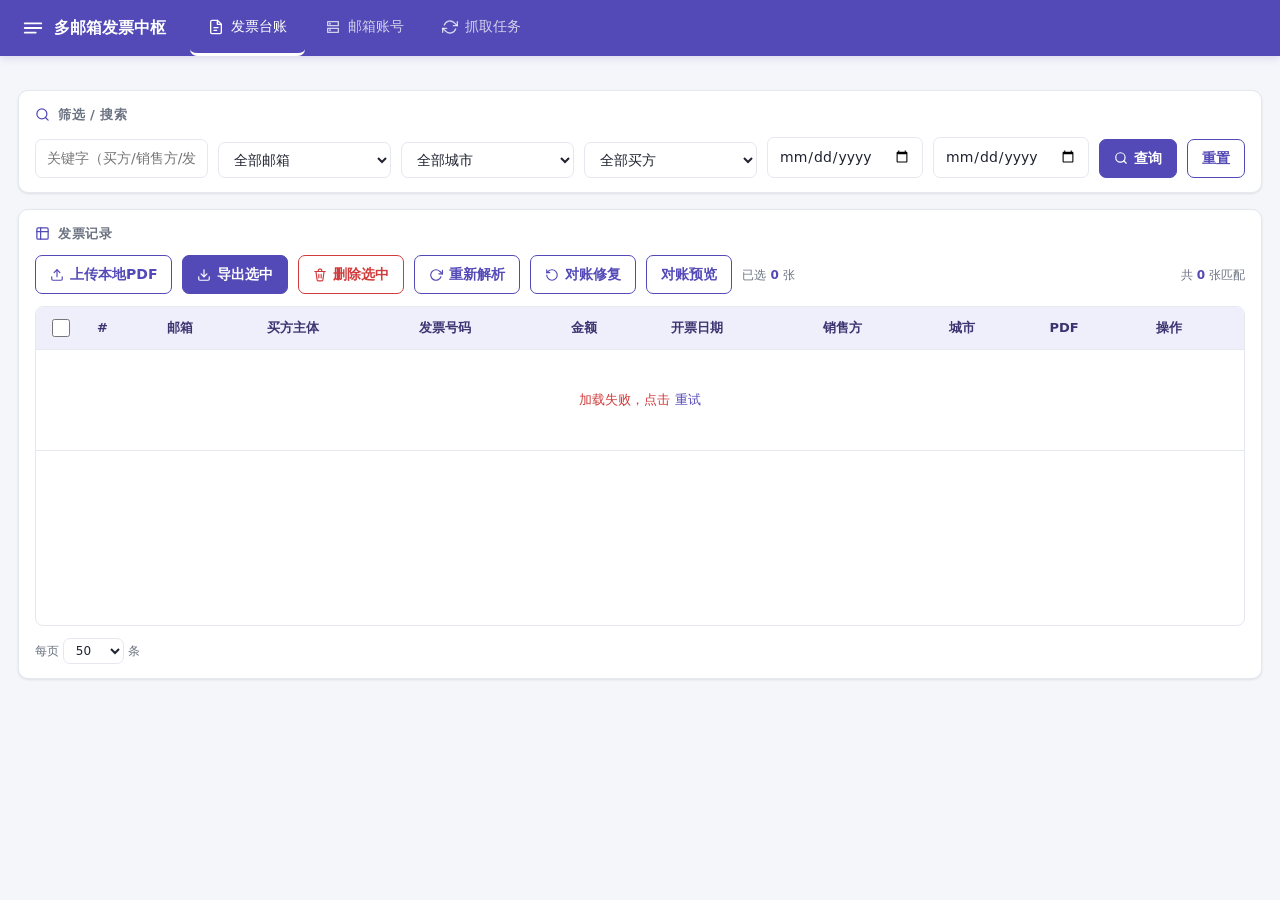
==== web/index.html @ 47b18db6 "feat: 添加对账修复功能，回填磁盘孤儿PDF到发票表 1. 新增/api/reconcile接口支持后台执行对账任务，支持预览模式 2. 前端添加对账修复/预览按钮和对应交互逻辑 3. 完善数据库" ====
<!doctype html>
<html lang="zh">
<head>
<meta charset="utf-8">
<meta name="viewport" content="width=device-width, initial-scale=1">
<title>多邮箱发票中枢</title>
<style>
  :root{
    --bg:#f5f6fa; --panel:#fff; --ink:#1f2330; --muted:#6b7280;
    --line:#e6e8ef; --accent:#534AB7; --accent-d:#3f379a; --accent-soft:#efeefb;
    --ok:#1f9d55; --bad:#d23b3b; --warn:#c98a00;
    --shadow:0 1px 3px rgba(20,20,40,.06), 0 1px 2px rgba(20,20,40,.04);
    --shadow-lg:0 10px 30px rgba(20,20,40,.12);
  }
  *{box-sizing:border-box}
  body{margin:0;font-family:system-ui,-apple-system,'Microsoft YaHei',sans-serif;
       background:var(--bg);color:var(--ink);font-size:14px;line-height:1.5}
  button,input,select{font:inherit}
  a{color:var(--accent);text-decoration:none}
  a:hover{text-decoration:underline}

  /* ---------- 顶栏 + Tab ---------- */
  header{background:var(--accent);color:#fff;padding:0 22px;
         display:flex;align-items:center;gap:24px;height:56px;
         box-shadow:0 2px 8px rgba(83,74,183,.18)}
  header .brand{display:flex;align-items:center;gap:10px;font-size:16px;font-weight:600;white-space:nowrap}
  header .brand svg{width:22px;height:22px}
  nav.tabs{display:flex;gap:2px;height:100%;align-items:stretch}
  nav.tabs button{background:transparent;color:rgba(255,255,255,.75);border:none;
                  padding:0 18px;cursor:pointer;font-weight:500;font-size:14px;
                  border-bottom:3px solid transparent;transition:color .15s,border-color .15s;
                  display:flex;align-items:center;gap:7px;min-height:44px}
  nav.tabs button:hover{color:#fff;background:rgba(255,255,255,.06)}
  nav.tabs button.active{color:#fff;border-bottom-color:#fff}
  nav.tabs button svg{width:16px;height:16px}
  header .who{margin-left:auto;font-size:12px;opacity:.85}

  /* ---------- 布局 ---------- */
  .wrap{max-width:1280px;margin:18px auto;padding:0 18px}
  .tab-pane{display:none}
  .tab-pane.active{display:block;animation:fade .18s ease}
  @keyframes fade{from{opacity:0;transform:translateY(4px)}to{opacity:1;transform:none}}

  /* ---------- 卡片 ---------- */
  .cards{display:grid;grid-template-columns:repeat(auto-fit,minmax(180px,1fr));gap:12px;margin-bottom:16px}
  .card{background:var(--panel);border:1px solid var(--line);border-radius:10px;
         padding:14px 16px;box-shadow:var(--shadow)}
  .card .k{color:var(--muted);font-size:12px;font-weight:500}
  .card .v{font-size:22px;font-weight:700;margin-top:4px;color:var(--ink)}
  .card .v small{font-size:12px;color:var(--muted);font-weight:400;display:block;margin-top:2px}
  .card.top .v{font-size:13px;font-weight:600;line-height:1.7}

  /* ---------- 面板 ---------- */
  .panel{background:var(--panel);border:1px solid var(--line);border-radius:10px;
          padding:14px 16px;margin-bottom:16px;box-shadow:var(--shadow)}
  .panel h2{margin:0 0 12px;font-size:13px;color:var(--muted);font-weight:600;
            text-transform:uppercase;letter-spacing:.5px;display:flex;align-items:center;gap:8px}
  .panel h2 svg{width:15px;height:15px;color:var(--accent)}
  .row{display:flex;gap:10px;flex-wrap:wrap;align-items:flex-end}

  /* ---------- 表单元素 ---------- */
  input,select{padding:8px 11px;border:1px solid var(--line);border-radius:7px;
               background:#fff;color:var(--ink);outline:none;transition:border-color .15s,box-shadow .15s}
  input:focus,select:focus{border-color:var(--accent);box-shadow:0 0 0 3px var(--accent-soft)}
  button{padding:8px 14px;border:1px solid var(--accent);border-radius:7px;
         background:var(--accent);color:#fff;cursor:pointer;font-weight:600;
         transition:background .15s,border-color .15s,opacity .15s;
         display:inline-flex;align-items:center;gap:6px;min-height:36px}
  button:hover{background:var(--accent-d);border-color:var(--accent-d)}
  button:active{transform:translateY(1px)}
  button:disabled{opacity:.5;cursor:not-allowed}
  button.ghost{background:#fff;color:var(--accent);border:1px solid var(--accent)}
  button.ghost:hover{background:var(--accent-soft)}
  button.danger{background:#fff;color:var(--bad);border:1px solid var(--bad)}
  button.danger:hover{background:#fdeaea}
  button.mini{padding:5px 10px;font-size:12px;min-height:28px}
  button.icon-only{padding:6px;min-width:32px;justify-content:center}
  button svg{width:14px;height:14px}
  .grow{flex:1;min-width:120px}

  /* ---------- 表格 ---------- */
  .table-wrap{overflow:auto;border:1px solid var(--line);border-radius:8px;max-height:calc(100vh - 360px);min-height:320px}
  table{width:100%;border-collapse:collapse;font-size:13px;background:#fff}
  th,td{border-bottom:1px solid var(--line);padding:9px 12px;text-align:left;white-space:nowrap}
  th{background:var(--accent-soft);color:#3a3470;position:sticky;top:0;z-index:1;
     cursor:pointer;user-select:none;font-weight:600}
  th:hover{background:#e6e4f7}
  th.no-sort{cursor:default}
  th.no-sort:hover{background:var(--accent-soft)}
  tbody tr:hover{background:#faf9ff}
  td.num{text-align:right;font-variant-numeric:tabular-nums}
  .tag{display:inline-block;background:var(--accent-soft);color:#3a3470;
       border-radius:20px;padding:2px 9px;font-size:12px}
  .badge{display:inline-block;border-radius:5px;padding:2px 8px;font-size:11px;font-weight:600}
  .badge.on{background:#e6f6ec;color:var(--ok)}
  .badge.off{background:#fdeaea;color:var(--bad)}
  .empty{color:var(--muted);text-align:center;padding:40px 20px;font-size:13px}

  /* ---------- 分页器 ---------- */
  .pager{display:flex;align-items:center;gap:6px;flex-wrap:wrap;margin-top:12px;justify-content:space-between}
  .pager .left{display:flex;align-items:center;gap:10px;font-size:12px;color:var(--muted);flex-wrap:wrap}
  .pager .pages{display:flex;gap:4px;align-items:center;flex-wrap:wrap}
  .pager .pages button{min-width:32px;padding:5px 8px;font-size:13px}
  .pager .pages button.active{background:var(--accent);color:#fff;border-color:var(--accent)}
  .pager .pages button:not(.active){background:#fff;color:var(--ink);border:1px solid var(--line)}
  .pager .pages button:not(.active):hover{background:var(--accent-soft);border-color:var(--accent)}
  .pager select{padding:4px 8px;font-size:12px}

  /* ---------- 账号列表 ---------- */
  .acc{display:flex;align-items:center;gap:10px;padding:11px 0;border-bottom:1px solid var(--line);flex-wrap:wrap}
  .acc:last-child{border-bottom:none}
  .acc .meta{display:flex;flex-direction:column;gap:2px;min-width:0;flex:1}
  .acc .nm{font-weight:600;font-size:14px}
  .acc .em{color:var(--muted);font-size:12px}
  .acc .btns{display:flex;gap:6px;flex-wrap:wrap}
  .acc .stat{font-size:11px;color:var(--muted);white-space:nowrap}

  /* ---------- 工具栏 ---------- */
  .toolbar{display:flex;gap:10px;flex-wrap:wrap;align-items:center;margin-bottom:12px}
  .pill{font-size:12px;color:var(--muted);display:inline-flex;align-items:center;gap:4px}
  .pill b{color:var(--accent)}

  /* ---------- 进度日志 ---------- */
  #fetchLog{background:#1e1e2a;color:#d6d6e0;font-family:ui-monospace,Menlo,Consolas,monospace;
            font-size:12px;padding:12px;border-radius:8px;max-height:380px;overflow:auto;
            white-space:pre-wrap;line-height:1.55}

  /* ---------- 弹窗 ---------- */
  .mask{position:fixed;inset:0;background:rgba(20,20,40,.45);display:none;
        align-items:center;justify-content:center;z-index:50;padding:20px}
  .mask.show{display:flex;animation:fade .15s ease}
  .modal{background:#fff;border-radius:12px;padding:20px 22px;width:min(580px,100%);
         max-height:90vh;overflow:auto;box-shadow:var(--shadow-lg)}
  .modal h3{margin:0 0 14px;font-size:16px;display:flex;align-items:center;gap:8px}
  .modal h3 svg{width:18px;height:18px;color:var(--accent)}
  .modal label{display:block;font-size:12px;color:var(--muted);margin:10px 0 4px;font-weight:500}
  .modal .grid2{display:grid;grid-template-columns:1fr 1fr;gap:12px}
  .modal .acts{display:flex;gap:10px;justify-content:flex-end;margin-top:18px}
  .modal .msg{font-size:12px;color:var(--muted);margin-top:10px;min-height:16px}
  @media(max-width:640px){.modal .grid2{grid-template-columns:1fr}}

  .chk{width:18px;height:18px;cursor:pointer;accent-color:var(--accent);vertical-align:middle}
  .checkbox-cell{width:36px;text-align:center}

  /* ---------- 响应式 ---------- */
  @media(max-width:768px){
    header{padding:0 12px;gap:8px;flex-wrap:wrap;height:auto;min-height:56px}
    header .brand{font-size:14px}
    nav.tabs button{padding:0 10px;font-size:13px}
    nav.tabs button span.lbl{display:none}
    .wrap{padding:0 10px}
    .table-wrap{max-height:calc(100vh - 420px)}
    th,td{padding:7px 8px;font-size:12px}
  }
</style>
</head>
<body>

<header>
  <div class="brand">
    <svg viewBox="0 0 24 24" fill="none" stroke="currentColor" stroke-width="2" stroke-linecap="round" stroke-linejoin="round">
      <path d="M3 7h18M3 12h18M3 17h12"/>
    </svg>
    <span>多邮箱发票中枢</span>
  </div>
  <nav class="tabs">
    <button class="tab-btn active" data-tab="invoices">
      <svg viewBox="0 0 24 24" fill="none" stroke="currentColor" stroke-width="2" stroke-linecap="round" stroke-linejoin="round"><path d="M14 2H6a2 2 0 0 0-2 2v16a2 2 0 0 0 2 2h12a2 2 0 0 0 2-2V8z"/><path d="M14 2v6h6"/><path d="M9 13h6M9 17h4"/></svg>
      <span class="lbl">发票台账</span>
    </button>
    <button class="tab-btn" data-tab="accounts">
      <svg viewBox="0 0 24 24" fill="none" stroke="currentColor" stroke-width="2" stroke-linecap="round" stroke-linejoin="round"><path d="M4 4h16v6H4z"/><path d="M4 14h16v6H4z"/><circle cx="7.5" cy="7" r="0.5" fill="currentColor"/><circle cx="7.5" cy="17" r="0.5" fill="currentColor"/></svg>
      <span class="lbl">邮箱账号</span>
    </button>
    <button class="tab-btn" data-tab="fetch">
      <svg viewBox="0 0 24 24" fill="none" stroke="currentColor" stroke-width="2" stroke-linecap="round" stroke-linejoin="round"><polyline points="23 4 23 10 17 10"/><polyline points="1 20 1 14 7 14"/><path d="M3.51 9a9 9 0 0 1 14.85-3.36L23 10M1 14l4.64 4.36A9 9 0 0 0 20.49 15"/></svg>
      <span class="lbl">抓取任务</span>
    </button>
  </nav>
  <span class="who" id="who"></span>
</header>

<div class="wrap">

  <!-- ========== Tab 1: 发票台账 ========== -->
  <section class="tab-pane active" id="tab-invoices">
    <div class="cards" id="stats"></div>

    <div class="panel">
      <h2>
        <svg viewBox="0 0 24 24" fill="none" stroke="currentColor" stroke-width="2" stroke-linecap="round" stroke-linejoin="round"><circle cx="11" cy="11" r="8"/><path d="m21 21-4.3-4.3"/></svg>
        筛选 / 搜索
      </h2>
      <div class="row">
        <input class="grow" id="f_keyword" placeholder="关键字（买方/销售方/发票号/城市）">
        <select id="f_account" class="grow"><option value="">全部邮箱</option></select>
        <select id="f_city" class="grow"><option value="">全部城市</option></select>
        <select id="f_buyer" class="grow"><option value="">全部买方</option></select>
        <input type="date" id="f_from" title="开始日期">
        <input type="date" id="f_to" title="结束日期">
        <button onclick="resetPageAndLoad()">
          <svg viewBox="0 0 24 24" fill="none" stroke="currentColor" stroke-width="2" stroke-linecap="round" stroke-linejoin="round"><circle cx="11" cy="11" r="8"/><path d="m21 21-4.3-4.3"/></svg>
          查询
        </button>
        <button class="ghost" onclick="resetFilters()">重置</button>
      </div>
    </div>

    <div class="panel">
      <h2>
        <svg viewBox="0 0 24 24" fill="none" stroke="currentColor" stroke-width="2" stroke-linecap="round" stroke-linejoin="round"><rect x="3" y="3" width="18" height="18" rx="2"/><path d="M3 9h18M9 3v18"/></svg>
        发票记录
      </h2>
      <div class="toolbar">
        <button class="ghost" onclick="document.getElementById('fileIn').click()">
          <svg viewBox="0 0 24 24" fill="none" stroke="currentColor" stroke-width="2" stroke-linecap="round" stroke-linejoin="round"><path d="M21 15v4a2 2 0 0 1-2 2H5a2 2 0 0 1-2-2v-4"/><polyline points="17 8 12 3 7 8"/><line x1="12" y1="3" x2="12" y2="15"/></svg>
          上传本地PDF
        </button>
        <input type="file" id="fileIn" accept="application/pdf" multiple style="display:none" onchange="uploadFiles(this)">
        <button onclick="exportSelected()">
          <svg viewBox="0 0 24 24" fill="none" stroke="currentColor" stroke-width="2" stroke-linecap="round" stroke-linejoin="round"><path d="M21 15v4a2 2 0 0 1-2 2H5a2 2 0 0 1-2-2v-4"/><polyline points="7 10 12 15 17 10"/><line x1="12" y1="15" x2="12" y2="3"/></svg>
          导出选中
        </button>
        <button class="danger ghost" onclick="deleteSelected()">
          <svg viewBox="0 0 24 24" fill="none" stroke="currentColor" stroke-width="2" stroke-linecap="round" stroke-linejoin="round"><polyline points="3 6 5 6 21 6"/><path d="M19 6l-2 14a2 2 0 0 1-2 2H9a2 2 0 0 1-2-2L5 6"/><path d="M10 11v6M14 11v6"/><path d="M9 6V4a2 2 0 0 1 2-2h2a2 2 0 0 1 2 2v2"/></svg>
          删除选中
        </button>
        <button class="ghost" onclick="reparseAll()" title="用最新解析规则重新扫描所有PDF，补全缺失字段">
          <svg viewBox="0 0 24 24" fill="none" stroke="currentColor" stroke-width="2" stroke-linecap="round" stroke-linejoin="round"><polyline points="23 4 23 10 17 10"/><path d="M20.49 15a9 9 0 1 1-2.12-9.36L23 10"/></svg>
          重新解析
        </button>
        <button class="ghost" onclick="reconcile()" title="把磁盘上已下载但未进发票表的PDF回填进库（可先预览）">
          <svg viewBox="0 0 24 24" fill="none" stroke="currentColor" stroke-width="2" stroke-linecap="round" stroke-linejoin="round"><path d="M3 12a9 9 0 1 0 9-9 9 9 0 0 0-6.3 2.6L3 8"/><path d="M3 3v5h5"/></svg>
          对账修复
        </button>
        <button class="ghost" onclick="reconcile(true)" title="仅预览会回填哪些PDF，不写库">
          对账预览
        </button>
        <span class="pill">已选 <b id="selCnt">0</b> 张</span>
        <span id="expMsg" class="pill"></span>
        <span class="pill" style="margin-left:auto">共 <b id="totalCnt">0</b> 张匹配</span>
      </div>
      <div class="table-wrap">
        <table id="tbl">
          <thead><tr>
            <th class="checkbox-cell no-sort"><input type="checkbox" class="chk" id="selAll" onchange="toggleAll(this)" aria-label="全选当前页"></th>
            <th data-k="idx" class="no-sort">#</th>
            <th data-k="account_name">邮箱</th>
            <th data-k="buyer">买方主体</th>
            <th data-k="invoice_no">发票号码</th>
            <th data-k="amount">金额</th>
            <th data-k="invoice_date">开票日期</th>
            <th data-k="seller">销售方</th>
            <th data-k="city">城市</th>
            <th class="no-sort">PDF</th>
            <th class="no-sort">操作</th>
          </tr></thead>
          <tbody id="tbody"></tbody>
        </table>
      </div>
      <div class="empty" id="empty" style="display:none">没有匹配的发票记录。先在「邮箱账号」Tab 添加邮箱并抓取，或用「上传本地PDF」。</div>

      <!-- 分页器 -->
      <div class="pager" id="pager">
        <div class="left">
          <span>每页
            <select id="pageSizeSel" onchange="onPageSizeChange()">
              <option value="20">20</option>
              <option value="50" selected>50</option>
              <option value="100">100</option>
              <option value="200">200</option>
            </select>
            条
          </span>
          <span id="pageInfo"></span>
        </div>
        <div class="pages" id="pages"></div>
      </div>
    </div>
  </section>

  <!-- ========== Tab 2: 邮箱账号 ========== -->
  <section class="tab-pane" id="tab-accounts">
    <div class="panel">
      <h2>
        <svg viewBox="0 0 24 24" fill="none" stroke="currentColor" stroke-width="2" stroke-linecap="round" stroke-linejoin="round"><path d="M4 4h16v16H4z" opacity="0"/><path d="M22 6l-10 7L2 6"/><rect x="2" y="4" width="20" height="16" rx="2"/></svg>
        已管理的邮箱账号
      </h2>
      <div class="toolbar">
        <button onclick="openAdd()">
          <svg viewBox="0 0 24 24" fill="none" stroke="currentColor" stroke-width="2" stroke-linecap="round" stroke-linejoin="round"><line x1="12" y1="5" x2="12" y2="19"/><line x1="5" y1="12" x2="19" y2="12"/></svg>
          添加邮箱账号
        </button>
        <span class="pill" style="margin-left:auto">共 <b id="accCnt">0</b> 个账号</span>
      </div>
      <div id="acc_list"></div>
    </div>
  </section>

  <!-- ========== Tab 3: 抓取任务 ========== -->
  <section class="tab-pane" id="tab-fetch">
    <div class="panel">
      <h2>
        <svg viewBox="0 0 24 24" fill="none" stroke="currentColor" stroke-width="2" stroke-linecap="round" stroke-linejoin="round"><polyline points="23 4 23 10 17 10"/><polyline points="1 20 1 14 7 14"/><path d="M3.51 9a9 9 0 0 1 14.85-3.36L23 10M1 14l4.64 4.36A9 9 0 0 0 20.49 15"/></svg>
        抓取控制
      </h2>
      <div class="toolbar">
        <button onclick="fetchAll()">
          <svg viewBox="0 0 24 24" fill="none" stroke="currentColor" stroke-width="2" stroke-linecap="round" stroke-linejoin="round"><polygon points="5 3 19 12 5 21 5 3"/></svg>
          立即抓取全部
        </button>
        <input id="fetchSinceInput" placeholder="可选 since，如 30d 或 2026-07-01（留空=各账号偏好）"
               style="padding:6px 10px;border:1px solid #ddd;border-radius:6px;width:300px;margin-left:8px">
        <span class="pill">自动抓取：每
          <input type="number" id="autoMin" style="width:64px;padding:4px 8px" min="0" value="0"> 分钟
          <button class="ghost mini" onclick="setAuto()">设定</button>
          <span id="autoState" class="pill"></span>
        </span>
        <span class="pill" id="fetchStatePill" style="margin-left:auto"></span>
      </div>
    </div>

    <div class="panel">
      <h2>
        <svg viewBox="0 0 24 24" fill="none" stroke="currentColor" stroke-width="2" stroke-linecap="round" stroke-linejoin="round"><path d="M14 2H6a2 2 0 0 0-2 2v16a2 2 0 0 0 2 2h12a2 2 0 0 0 2-2V8z"/><path d="M14 2v6h6"/><path d="M9 13h6M9 17h4"/></svg>
        抓取进度日志
      </h2>
      <div id="fetchLog">（尚未启动抓取。点上方「立即抓取全部」或在「邮箱账号」Tab 点单账号「抓取」。）</div>
    </div>
  </section>

</div>

<!-- ========== 账号编辑/添加弹窗 ========== -->
<div class="mask" id="accMask">
  <div class="modal">
    <h3 id="accModalTitle">
      <svg viewBox="0 0 24 24" fill="none" stroke="currentColor" stroke-width="2" stroke-linecap="round" stroke-linejoin="round"><path d="M22 11.08V12a10 10 0 1 1-5.93-9.14"/><polyline points="22 4 12 14.01 9 11.01"/></svg>
      <span id="accModalTitleText">添加邮箱账号</span>
    </h3>
    <input type="hidden" id="e_id">
    <div class="grid2">
      <div><label for="e_name">别名</label><input class="grow" id="e_name" placeholder="如 waifu-163"></div>
      <div><label for="e_email">邮箱地址</label><input class="grow" id="e_email" placeholder="xxx@163.com"></div>
      <div><label for="e_host">IMAP 主机</label><input class="grow" id="e_host" placeholder="imap.163.com"></div>
      <div><label for="e_port">端口</label><input class="grow" id="e_port" placeholder="993" value="993"></div>
      <div>
        <label for="e_pass">IMAP 授权码<span id="e_pass_label_hint"></span></label>
        <div style="position:relative">
          <input class="grow" id="e_pass" type="password" placeholder="非登录密码，是邮箱网页端生成的授权码" style="padding-right:80px">
          <span id="e_pass_status" style="position:absolute;right:10px;top:50%;transform:translateY(-50%);font-size:12px;color:var(--ok);pointer-events:none"></span>
        </div>
      </div>
      <div><label for="e_folder">文件夹</label><input class="grow" id="e_folder" placeholder="INBOX"></div>
      <div><label for="e_fetch_mode">抓取模式</label>
        <select class="grow" id="e_fetch_mode">
          <option value="incremental">增量（只拉新邮件）</option>
          <option value="full">全量（按时间范围重扫）</option>
        </select>
      </div>
      <div><label for="e_default_since">默认时间范围</label>
        <input class="grow" id="e_default_since" placeholder="90d 或 2026-07-01（留空=90d）">
      </div>
      <div><label for="e_keywords">发票关键词覆盖</label>
        <input class="grow" id="e_keywords" placeholder="发票,行程单（空=用全局）">
      </div>
    </div>
    <div class="row" style="margin-top:12px">
      <label style="display:flex;align-items:center;gap:6px;cursor:pointer">
        <input type="checkbox" id="e_ssl" checked> 使用 SSL
      </label>
    </div>
    <div class="msg" id="accMsg"></div>
    <div class="acts">
      <button class="ghost" onclick="closeAccModal()">取消</button>
      <button onclick="saveAcc()">保存</button>
    </div>
    <p style="color:var(--muted);font-size:12px;margin:12px 0 0;line-height:1.6">
      授权码来自各邮箱网页端「设置 → POP3/SMTP/IMAP」。保存后可点「测试」验证连接，或「抓取」拉发票。
      网易系邮箱（163/126/188/yeah）必须先在网页端开启 IMAP 并生成授权码，且首次新客户端登录可能需要在邮箱网页端确认提醒。
    </p>
  </div>
</div>

<script>
/* ======================================================== 通用 */
const API = (p, opt) => fetch(p, opt).then(r => r.json());

function fmtMoney(v){
  const n = parseFloat(v);
  if (isNaN(n)) return v || '';
  return '¥' + n.toLocaleString('zh-CN', {minimumFractionDigits:2, maximumFractionDigits:2});
}

function stripEmpty(o){ const r={}; for(const k in o) if(o[k]!=='' && o[k]!=null) r[k]=o[k]; return r; }

/* ======================================================== Tab 切换 */
document.querySelectorAll('.tab-btn').forEach(btn=>{
  btn.addEventListener('click', ()=>{
    document.querySelectorAll('.tab-btn').forEach(b=>b.classList.remove('active'));
    document.querySelectorAll('.tab-pane').forEach(p=>p.classList.remove('active'));
    btn.classList.add('active');
    document.getElementById('tab-'+btn.dataset.tab).classList.add('active');
    if(btn.dataset.tab==='invoices') load();        // 切回台账时刷新（抓取后可能有新数据）
    if(btn.dataset.tab==='accounts') loadAccounts();
    if(btn.dataset.tab==='fetch') startPoll();
  });
});

/* ======================================================== 筛选 */
function currentFilters(){
  return {
    keyword: document.getElementById('f_keyword').value.trim(),
    account_id: document.getElementById('f_account').value,
    city: document.getElementById('f_city').value,
    buyer: document.getElementById('f_buyer').value,
    date_from: document.getElementById('f_from').value,
    date_to: document.getElementById('f_to').value,
  };
}
function resetFilters(){
  ['f_keyword','f_account','f_city','f_buyer','f_from','f_to'].forEach(id=>document.getElementById(id).value='');
  resetPageAndLoad();
}
function resetPageAndLoad(){ currentPage=1; load(); }

/* ======================================================== 分页状态 */
let currentPage = 1;
let currentPageSize = 50;
let totalRows = 0;
let sortK=null, sortAsc=true;
const selectedIds = new Set();   // 跨页勾选：保存所有已选 id

function totalPages(){ return Math.max(1, Math.ceil(totalRows / currentPageSize)); }

function onPageSizeChange(){
  currentPageSize = parseInt(document.getElementById('pageSizeSel').value)||50;
  currentPage = 1;
  load();
}

/* ======================================================== 加载发票 */
let _loadSeq = 0;  // 请求序号，防止异步竞争：只渲染最后一次请求的结果
async function load(){
  const seq = ++_loadSeq;
  document.querySelectorAll('#tbl th').forEach(x=>{
    if(x.dataset.k) x.textContent = x.textContent.replace(/[▲▼]$/,'');
  });
  const f = stripEmpty(currentFilters());
  const params = new URLSearchParams(f);
  params.set('page', currentPage);
  params.set('page_size', currentPageSize);
  // 先显示 loading 状态，避免用户看到空白以为列表清空了
  const tb = document.getElementById('tbody');
  tb.innerHTML = '<tr><td colspan="11" class="empty">加载中…</td></tr>';
  document.getElementById('empty').style.display = 'none';
  let data;
  try{
    data = await API('/api/invoices?' + params.toString());
  }catch(e){
    if(seq === _loadSeq) tb.innerHTML = '<tr><td colspan="11" class="empty" style="color:var(--bad)">加载失败，点击 <a href="javascript:load()">重试</a></td></tr>';
    return;
  }
  // 防止异步竞争：如果这不是最后一次请求，丢弃结果
  if(seq !== _loadSeq) return;
  const rows = data.rows || [];
  totalRows = data.total || 0;
  document.getElementById('totalCnt').textContent = totalRows;
  document.getElementById('cnt') && (document.getElementById('cnt').textContent = totalRows);

  document.getElementById('empty').style.display = rows.length ? 'none':'block';

  if(sortK){
    rows.sort((a,b)=>{
      let x=a[sortK], y=b[sortK];
      if(sortK==='amount'){x=parseFloat(x)||0;y=parseFloat(y)||0;}
      if(x<y)return sortAsc?-1:1; if(x>y)return sortAsc?1:-1; return 0;
    });
  }
  const startIdx = (currentPage-1)*currentPageSize;
  tb.innerHTML = rows.map((r,i)=>{
    const checked = selectedIds.has(r.id) ? 'checked' : '';
    return `
    <tr>
      <td class="checkbox-cell"><input type="checkbox" class="chk rowchk" data-id="${r.id}" ${checked} onchange="onRowCheck(this, ${r.id})"></td>
      <td>${startIdx+i+1}</td>
      <td>${r.account_name||r.account_email||''}</td>
      <td>${r.buyer||'<span style="color:#bbb">—</span>'}</td>
      <td>${r.invoice_no||'—'}</td>
      <td class="num">${fmtMoney(r.amount)}</td>
      <td>${r.invoice_date||'—'}</td>
      <td>${r.seller||'—'}</td>
      <td>${r.city?`<span class="tag">${r.city}</span>`:'—'}</td>
      <td>${r.pdf_path?`<a href="/api/pdf/${r.id}" target="_blank">查看</a>`:'—'}</td>
      <td><button class="mini danger ghost" onclick="deleteOne(${r.id})" title="删除">
        <svg viewBox="0 0 24 24" fill="none" stroke="currentColor" stroke-width="2" stroke-linecap="round" stroke-linejoin="round"><polyline points="3 6 5 6 21 6"/><path d="M19 6l-2 14a2 2 0 0 1-2 2H9a2 2 0 0 1-2-2L5 6"/><path d="M10 11v6M14 11v6"/></svg>
        删除
      </button></td>
    </tr>`;
  }).join('');
  if(sortK){
    const th = document.querySelector(`#tbl th[data-k="${sortK}"]`);
    if(th) th.textContent += sortAsc?'▲':'▼';
  }
  renderPager();
  syncSel();
  loadStats();
}

document.querySelectorAll('#tbl th[data-k]').forEach(th=>{
  th.onclick=()=>{
    const k=th.dataset.k;
    document.querySelectorAll('#tbl th').forEach(x=>{
      if(x.dataset.k) x.textContent=x.textContent.replace(/[▲▼]$/,'');
    });
    if(sortK===k) sortAsc=!sortAsc; else {sortK=k;sortAsc=true;}
    th.textContent += sortAsc?'▲':'▼';
    load();
  };
});

/* ======================================================== 分页器渲染 */
function renderPager(){
  const tp = totalPages();
  const pi = document.getElementById('pageInfo');
  const pages = document.getElementById('pages');
  if(totalRows === 0){
    pi.textContent = '';
    pages.innerHTML = '';
    return;
  }
  const from = (currentPage-1)*currentPageSize + 1;
  const to = Math.min(currentPage*currentPageSize, totalRows);
  pi.textContent = `第 ${from}-${to} 条 / 共 ${totalRows} 条`;

  let html = '';
  // 上一页
  html += `<button ${currentPage<=1?'disabled':''} onclick="gotoPage(${currentPage-1})">‹</button>`;
  // 页码：1 ... curr-1 curr curr+1 ... tp
  const pns = pageNumbers(currentPage, tp);
  for(const p of pns){
    if(p==='...') html += `<span style="padding:0 4px;color:var(--muted)">…</span>`;
    else html += `<button class="${p===currentPage?'active':''}" onclick="gotoPage(${p})">${p}</button>`;
  }
  // 下一页
  html += `<button ${currentPage>=tp?'disabled':''} onclick="gotoPage(${currentPage+1})">›</button>`;
  pages.innerHTML = html;
}
function pageNumbers(cur, total){
  // 简洁分页：始终显示 1 和 total，当前页前后 1 页
  const set = new Set([1, total, cur, cur-1, cur+1, cur-2, cur+2]);
  const arr = [...set].filter(x=>x>=1 && x<=total).sort((a,b)=>a-b);
  const out = [];
  for(let i=0;i<arr.length;i++){
    if(i>0 && arr[i]-arr[i-1]>1) out.push('...');
    out.push(arr[i]);
  }
  return out;
}
function gotoPage(p){
  if(p<1 || p>totalPages()) return;
  currentPage = p;
  load();
}

/* ======================================================== 勾选（跨页） */
function onRowCheck(box, id){
  if(box.checked) selectedIds.add(id);
  else selectedIds.delete(id);
  syncSel();
}
function syncSel(){
  document.getElementById('selCnt').textContent = selectedIds.size;
  // 当前页全选状态
  const rowChks = document.querySelectorAll('.rowchk');
  const allBox = document.getElementById('selAll');
  if(rowChks.length === 0){ allBox.checked = false; return; }
  allBox.checked = Array.from(rowChks).every(c=>c.checked);
}
function toggleAll(box){
  document.querySelectorAll('.rowchk').forEach(c=>{
    c.checked = box.checked;
    const id = parseInt(c.dataset.id);
    if(box.checked) selectedIds.add(id); else selectedIds.delete(id);
  });
  syncSel();
}

/* ======================================================== 统计 */
async function loadStats(){
  const f = stripEmpty(currentFilters());
  const s = await API('/api/stats?' + new URLSearchParams(f));
  let html = `
    <div class="card"><div class="k">发票张数</div><div class="v">${s.count}</div></div>
    <div class="card"><div class="k">合计金额</div><div class="v">${fmtMoney(s.total)}</div></div>`;
  const top = Object.entries(s.by_buyer).slice(0,3);
  if(top.length){
    html += `<div class="card top"><div class="k">买方 TOP 3</div><div class="v">${top.map(([k,v])=>`${escapeHtml(k)} <small>${fmtMoney(v)}</small>`).join('<br>')}</div></div>`;
  }
  document.getElementById('stats').innerHTML = html;
}
function escapeHtml(s){ return (s||'').replace(/[&<>"]/g, c=>({'&':'&amp;','<':'&lt;','>':'&gt;','"':'&quot;'}[c])); }

/* ======================================================== 下拉选项 + 账号列表 */
async function loadSelectors(){
  const [accs, cities, buyers] = await Promise.all([
    API('/api/accounts'), API('/api/cities'), API('/api/buyers')]);
  document.getElementById('f_account').innerHTML =
    '<option value="">全部邮箱</option>' + accs.map(a=>`<option value="${a.id}">${escapeHtml(a.name)} (${escapeHtml(a.email)})</option>`).join('');
  document.getElementById('f_city').innerHTML =
    '<option value="">全部城市</option>' + cities.map(c=>`<option value="${escapeHtml(c)}">${escapeHtml(c)}</option>`).join('');
  document.getElementById('f_buyer').innerHTML =
    '<option value="">全部买方</option>' + buyers.map(b=>`<option value="${escapeHtml(b)}">${escapeHtml(b)}</option>`).join('');
  renderAccounts(accs);
  const st = await API('/api/fetch/status');
  document.getElementById('autoMin').value = Math.round((st.auto_interval||0)/60);
  document.getElementById('autoState').innerHTML = (st.auto_interval>0)
    ? `<b>已开启</b>（每 ${Math.round(st.auto_interval/60)} 分钟）` : '未开启';
}

async function loadAccounts(){
  const accs = await API('/api/accounts');
  renderAccounts(accs);
}

function renderAccounts(accs){
  document.getElementById('accCnt').textContent = accs.length;
  document.getElementById('acc_list').innerHTML = accs.length ? accs.map(a=>`
    <div class="acc">
      <span class="badge ${a.enabled?'on':'off'}">${a.enabled?'启用':'停用'}</span>
      <div class="meta">
        <span class="nm">${escapeHtml(a.name)}</span>
        <span class="em">${escapeHtml(a.email)} · ${escapeHtml(a.imap_host||'—')}:${a.imap_port||''}</span>
      </div>
      <span class="stat">最近抓取 ${escapeHtml(a.last_fetch||'从未')}</span>
        <span class="stat">${a.fetch_mode==='full'?'全量':'增量'} · ${a.default_since||'90d'}</span>
      <span class="btns">
        <button class="mini ghost" onclick="openEdit(${a.id})">编辑</button>
        <button class="mini ghost" onclick="testAcc(${a.id})">测试</button>
        <button class="mini" onclick="fetchAcc(${a.id})">抓取</button>
        <button class="mini ghost" onclick="toggleAcc(${a.id}, ${a.enabled?0:1})">${a.enabled?'停用':'启用'}</button>
        <button class="mini danger" onclick="delAcc(${a.id})">删除</button>
      </span>
    </div>`).join('') : '<div class="empty">还没有账号，点上方「添加邮箱账号」开始。</div>';
}

/* ======================================================== 账号弹窗（添加 + 编辑 统一） */
function openAdd(){
  document.getElementById('accModalTitleText').textContent = '添加邮箱账号';
  document.getElementById('e_id').value = '';
  ['e_name','e_email','e_host','e_pass','e_folder'].forEach(id=>document.getElementById(id).value='');
  document.getElementById('e_fetch_mode').value = 'incremental';
  document.getElementById('e_default_since').value = '';
  document.getElementById('e_keywords').value = '';
  document.getElementById('e_port').value='993';
  document.getElementById('e_ssl').checked = true;
  document.getElementById('e_pass_label_hint').textContent = '';
  document.getElementById('e_pass_status').textContent = '';
  document.getElementById('e_pass').placeholder = '非登录密码，是邮箱网页端生成的授权码';
  document.getElementById('accMsg').textContent = '';
  document.getElementById('accMask').classList.add('show');
}

async function openEdit(id){
  const a = await API(`/api/accounts/${id}`);
  if(!a || a.id===undefined){ alert('读取账号失败'); return; }
  document.getElementById('accModalTitleText').textContent = '编辑邮箱账号';
  document.getElementById('e_id').value = a.id;
  document.getElementById('e_name').value = a.name||'';
  document.getElementById('e_email').value = a.email||'';
  document.getElementById('e_host').value = a.imap_host||'';
  document.getElementById('e_port').value = a.imap_port||993;
  const passInput = document.getElementById('e_pass');
  const passStatus = document.getElementById('e_pass_status');
  const passHint = document.getElementById('e_pass_label_hint');
  passInput.value = '';
  if(a.password_set){
    passStatus.textContent = '✓ 已保存';
    passHint.textContent = '（留空=不修改）';
    passInput.placeholder = '••••••••••••';
    passInput.style.letterSpacing = '2px';
  } else {
    passStatus.textContent = '';
    passHint.textContent = '';
    passInput.placeholder = '请输入 IMAP 授权码';
    passInput.style.letterSpacing = 'normal';
  }
  document.getElementById('e_folder').value = a.folder||'INBOX';
  document.getElementById('e_fetch_mode').value = a.fetch_mode || 'incremental';
  document.getElementById('e_default_since').value = a.default_since || '';
  document.getElementById('e_keywords').value = a.keywords_override
    ? JSON.parse(a.keywords_override).join(',') : '';
  document.getElementById('e_ssl').checked = !!a.use_ssl;
  document.getElementById('accMsg').textContent = a.password_set
    ? '✅ 授权码已保存。密码框留空 = 保留原值；重新输入 = 覆盖。'
    : '⚠️ 尚未设置授权码，请输入后保存。';
  document.getElementById('accMask').classList.add('show');
  passInput.oninput = function(){
    if(this.value){
      passStatus.textContent = '';
      this.style.letterSpacing = 'normal';
    } else if(a.password_set){
      passStatus.textContent = '✓ 已保存';
      this.style.letterSpacing = '2px';
    } else {
      passStatus.textContent = '';
      this.style.letterSpacing = 'normal';
    }
  };
}
function closeAccModal(){
  document.getElementById('accMask').classList.remove('show');
  document.getElementById('e_pass_status').textContent = '';
}

async function saveAcc(){
  const id = document.getElementById('e_id').value;
  const body = {
    name: document.getElementById('e_name').value.trim(),
    email: document.getElementById('e_email').value.trim(),
    imap_host: document.getElementById('e_host').value.trim(),
    imap_port: parseInt(document.getElementById('e_port').value)||993,
    password: document.getElementById('e_pass').value,
    folder: document.getElementById('e_folder').value.trim()||'INBOX',
    fetch_mode: document.getElementById('e_fetch_mode').value,
    default_since: document.getElementById('e_default_since').value.trim() || '90d',
    keywords_override: document.getElementById('e_keywords').value.trim()
      ? JSON.stringify(document.getElementById('e_keywords').value.split(',').map(s=>s.trim()).filter(Boolean))
      : null,
    use_ssl: document.getElementById('e_ssl').checked,
    enabled: true,
  };
  if(!body.email || !body.imap_host){ alert('邮箱和 IMAP 主机必填'); return; }
  const msg = document.getElementById('accMsg');
  msg.textContent = '保存中…';
  try{
    if(id){
      const r = await API(`/api/accounts/${id}/update`, {method:'POST', headers:{'Content-Type':'application/json'}, body:JSON.stringify(body)});
      msg.textContent = r.msg || '已保存';
      if(r.ok){ closeAccModal(); loadAccounts(); loadSelectors(); }
    } else {
      const r = await API('/api/accounts', {method:'POST', headers:{'Content-Type':'application/json'}, body:JSON.stringify(body)});
      msg.textContent = r.msg || '已添加';
      if(r.ok){ closeAccModal(); loadAccounts(); loadSelectors(); }
    }
  }catch(e){ msg.textContent = '保存失败：'+e; }
}

async function toggleAcc(id, en){
  await API(`/api/accounts/${id}/toggle`, {method:'POST', headers:{'Content-Type':'application/json'}, body:JSON.stringify({enabled:en})});
  loadAccounts(); loadSelectors();
}
async function delAcc(id){
  if(!confirm('确认删除该账号？相关发票记录会保留。')) return;
  await API(`/api/accounts/${id}/delete`, {method:'POST'});
  loadAccounts(); loadSelectors();
}
async function testAcc(id){
  const msg = document.getElementById('accMsg');
  msg.textContent = '测试连接中…';
  const r = await API(`/api/accounts/${id}/test`, {method:'POST'});
  msg.textContent = r.msg || (r.ok?'连接成功':'连接失败');
  alert(r.msg || (r.ok?'连接成功':'连接失败'));
}
async function fetchAcc(id){
  await API(`/api/accounts/${id}/fetch`, {method:'POST'});
  // 切到抓取 Tab
  document.querySelector('.tab-btn[data-tab="fetch"]').click();
  startPoll();
}

/* ======================================================== 抓取 */
async function fetchAll(){
  const since = document.getElementById('fetchSinceInput').value.trim() || null;
  await API('/api/fetch', {method:'POST', headers:{'Content-Type':'application/json'},
    body:JSON.stringify(since ? {since} : {})});
  document.querySelector('.tab-btn[data-tab="fetch"]').click();
}
async function setAuto(){
  const min = parseInt(document.getElementById('autoMin').value)||0;
  const r = await API('/api/fetch/auto', {method:'POST', headers:{'Content-Type':'application/json'}, body:JSON.stringify({interval: min*60})});
  document.getElementById('autoState').innerHTML = (r.auto_interval>0) ? `<b>已开启</b>（每 ${min} 分钟）` : '未开启';
}
let pollTimer=null;
let pendingReparse = false;  // 标记：当前轮询的是「重新解析」任务（完成后自动切回台账）
function startPoll(){
  if(pollTimer) clearInterval(pollTimer);
  pollTimer = setInterval(async ()=>{
    const st = await API('/api/fetch/status');
    document.getElementById('fetchStatePill').innerHTML = st.running
      ? '<b style="color:var(--warn)">抓取运行中…</b>'
      : '<span style="color:var(--ok)">空闲</span>';
    const logEl = document.getElementById('fetchLog');
    if(st.log && st.log.length){
      logEl.textContent = st.log.join('\n');
      logEl.scrollTop = 1e9;
    }
    if(!st.running){
      clearInterval(pollTimer); pollTimer=null;
      loadAccounts(); loadSelectors();
      if(pendingReparse){
        pendingReparse = false;
        document.getElementById('expMsg').textContent = '重新解析完成，已刷新列表';
      }
      load();  // 无论抓取还是重新解析，完成后都刷新列表
    }
  }, 1200);
}

/* ======================================================== 上传 PDF */
async function uploadFiles(input){
  const files = Array.from(input.files||[]);
  if(!files.length) return;
  document.getElementById('expMsg').textContent = `上传中 ${files.length} 个…`;
  const payload = { files: [] };
  for(const f of files){
    const buf = new Uint8Array(await f.arrayBuffer());
    let bin = '';
    const CH = 0x8000;
    for(let p=0; p<buf.length; p+=CH){ bin += String.fromCharCode.apply(null, buf.subarray(p, p+CH)); }
    payload.files.push({ name: f.name, b64: btoa(bin) });
  }
  const r = await API('/api/upload', {method:'POST', headers:{'Content-Type':'application/json'}, body:JSON.stringify(payload)});
  document.getElementById('expMsg').textContent = `已导入 ${r.added||0}/${r.total||0} 个`;
  input.value='';
  loadSelectors(); load();
}

/* ======================================================== 导出 */
async function exportSelected(){
  const ids = Array.from(selectedIds);
  if(!ids.length){ alert('请先勾选要导出的发票（可跨页勾选）'); return; }
  document.getElementById('expMsg').textContent = `正在打包 ${ids.length} 张…`;
  const r = await fetch('/api/export', {method:'POST', headers:{'Content-Type':'application/json'}, body:JSON.stringify({ids})});
  if(!r.ok){ alert('导出失败'); return; }
  const blob = await r.blob();
  const url = URL.createObjectURL(blob);
  const a = document.createElement('a');
  a.href = url;
  const ts = new Date().toISOString().slice(0,16).replace(/[:T]/g,'');
  a.download = `发票打包_${ts}.zip`;
  a.click();
  URL.revokeObjectURL(url);
  document.getElementById('expMsg').textContent = `已导出 ${ids.length} 张`;
}

/* ======================================================== 删除 */
async function deleteOne(id){
  if(!confirm('确认删除这张发票？PDF 文件会保留在本地。')) return;
  const r = await API(`/api/invoices/${id}/delete`, {method:'POST'});
  if(r.ok){
    selectedIds.delete(id);
    load();
    loadStats();
  } else {
    alert('删除失败');
  }
}

async function deleteSelected(){
  const ids = Array.from(selectedIds);
  if(!ids.length){ alert('请先勾选要删除的发票（可跨页勾选）'); return; }
  if(!confirm(`确认删除选中的 ${ids.length} 张发票？PDF 文件会保留在本地。`)) return;
  const r = await API('/api/invoices/delete', {method:'POST', headers:{'Content-Type':'application/json'}, body:JSON.stringify({ids})});
  if(r.ok){
    for(const id of ids) selectedIds.delete(id);
    load();
    loadStats();
    document.getElementById('expMsg').textContent = `已删除 ${r.deleted||0} 张`;
  } else {
    alert('删除失败');
  }
}

async function reparseAll(){
  if(!confirm('用最新的解析规则重新扫描所有已入库发票的 PDF？\n（用于补全之前没识别出来的字段，比如买方、销售方。')) return;
  const r = await API('/api/invoices/reparse', {method:'POST'});
  if(r.ok){
    pendingReparse = true;  // 标记：任务完成后自动刷新台账
    document.getElementById('expMsg').innerHTML = '正在重新解析… <a href="javascript:gotoFetchTab()" style="margin-left:6px">查看日志</a>';
    // 留在当前 Tab，不强制切走 —— 启动轮询，完成后自动刷新列表
    startPoll();
  } else {
    alert(r.msg || '启动失败');
  }
}
function gotoFetchTab(){ document.querySelector('.tab-btn[data-tab="fetch"]').click(); }

async function reconcile(dry){
  const tip = dry ? '仅预览：列出会回填进库的 PDF，不写库、不动文件？' : '把磁盘上已下载但未进发票表的 PDF 回填进库？\n（删除发票后文件还在、或之前没解析成功的情况都能找回）';
  if(!confirm(tip)) return;
  const r = await API('/api/reconcile', {method:'POST', headers:{'Content-Type':'application/json'},
                      body: JSON.stringify({dry_run: !!dry})});
  if(r.ok){
    pendingReparse = true;   // 复用轮询：任务完成后自动刷新台账
    document.getElementById('expMsg').innerHTML = (dry?'对账预览中…':'对账修复中…') +
      ' <a href="javascript:gotoFetchTab()" style="margin-left:6px">查看日志</a>';
    startPoll();
  } else {
    alert(r.msg || '启动失败');
  }
}

/* ======================================================== 回车查询 */
document.getElementById('f_keyword').addEventListener('keydown', e=>{ if(e.key==='Enter') resetPageAndLoad(); });

/* ======================================================== 启动 */
loadSelectors();
load();
</script>
</body>
</html>
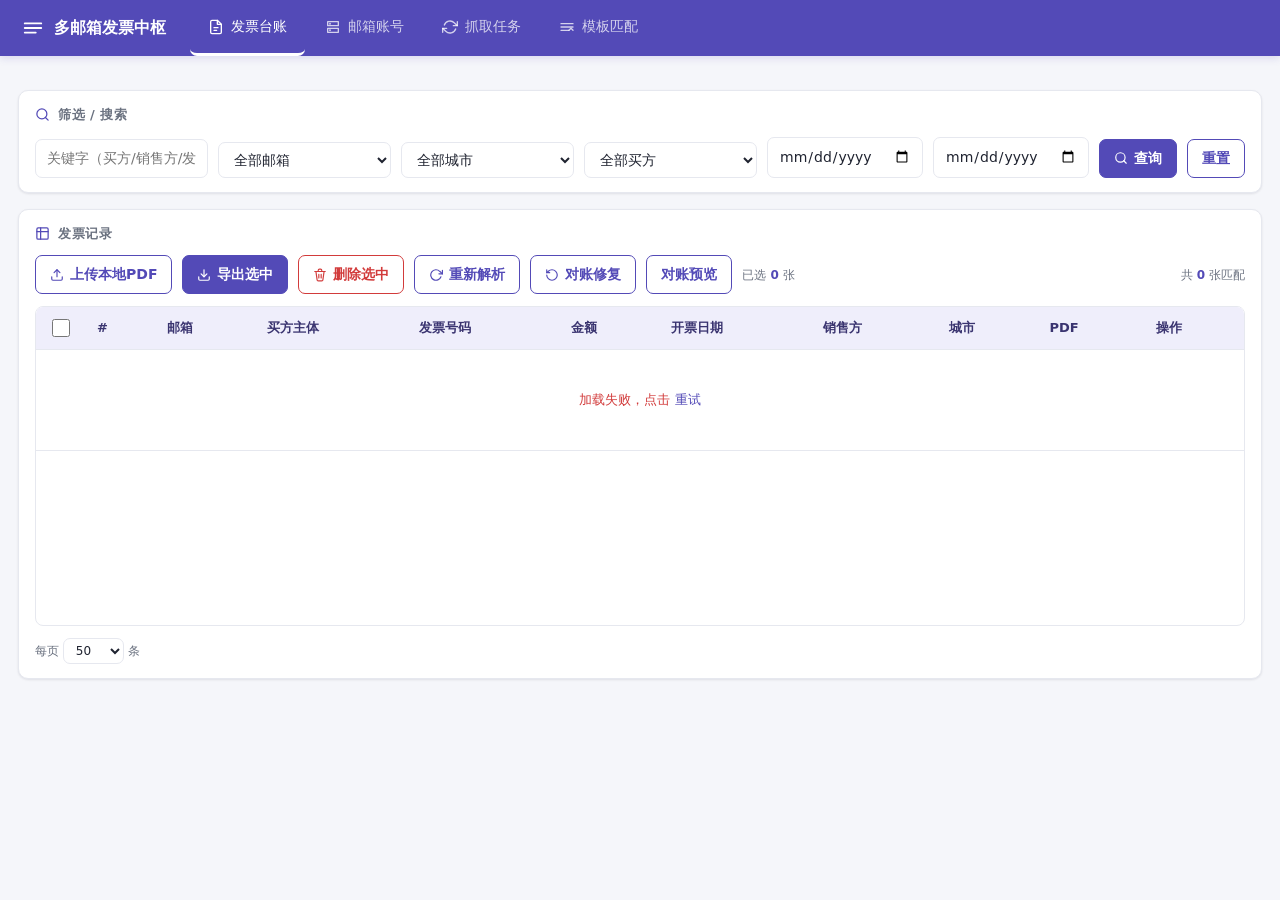
==== commit cb3f23b4: "feat: 新增模板匹配回填功能 + 腾讯企业邮箱 API 支持 + 更新 README - 新增 matching.py: 模板匹配回填引擎（一对一金额匹配 + 多对一凑票） - 新增 tencen" ====
--- a/web/index.html
+++ b/web/index.html
@@ -94,6 +94,7 @@
   .badge{display:inline-block;border-radius:5px;padding:2px 8px;font-size:11px;font-weight:600}
   .badge.on{background:#e6f6ec;color:var(--ok)}
   .badge.off{background:#fdeaea;color:var(--bad)}
+  .badge.local{background:#eaf1fb;color:var(--accent)}
   .empty{color:var(--muted);text-align:center;padding:40px 20px;font-size:13px}
 
   /* ---------- 分页器 ---------- */
@@ -175,6 +176,10 @@
     <button class="tab-btn" data-tab="fetch">
       <svg viewBox="0 0 24 24" fill="none" stroke="currentColor" stroke-width="2" stroke-linecap="round" stroke-linejoin="round"><polyline points="23 4 23 10 17 10"/><polyline points="1 20 1 14 7 14"/><path d="M3.51 9a9 9 0 0 1 14.85-3.36L23 10M1 14l4.64 4.36A9 9 0 0 0 20.49 15"/></svg>
       <span class="lbl">抓取任务</span>
+    </button>
+    <button class="tab-btn" data-tab="match">
+      <svg viewBox="0 0 24 24" fill="none" stroke="currentColor" stroke-width="2" stroke-linecap="round" stroke-linejoin="round"><path d="M3 7h18M3 12h18M3 17h12"/><path d="M21 17l-3-3-3 3"/></svg>
+      <span class="lbl">模板匹配</span>
     </button>
   </nav>
   <span class="who" id="who"></span>
@@ -240,6 +245,10 @@
         <span id="expMsg" class="pill"></span>
         <span class="pill" style="margin-left:auto">共 <b id="totalCnt">0</b> 张匹配</span>
       </div>
+      <!-- 后台任务进度条：上传/导出/删除/账号删除时显示，避免大批量操作界面无反馈 -->
+      <div id="jobBar" style="display:none;height:4px;background:#e5e7eb;border-radius:3px;overflow:hidden;margin:4px 0">
+        <div id="jobBarFill" style="height:100%;width:0;background:#3b82f6;transition:width .2s"></div>
+      </div>
       <div class="table-wrap">
         <table id="tbl">
           <thead><tr>
@@ -329,6 +338,139 @@
     </div>
   </section>
 
+  <!-- ========== Tab 4: 模板匹配 ========== -->
+  <section class="tab-pane" id="tab-match">
+    <!-- ① 上传区 -->
+    <div class="panel" id="matchUploadPanel">
+      <h2>
+        <svg viewBox="0 0 24 24" fill="none" stroke="currentColor" stroke-width="2" stroke-linecap="round" stroke-linejoin="round"><path d="M21 15v4a2 2 0 0 1-2 2H5a2 2 0 0 1-2-2v-4"/><polyline points="17 8 12 3 7 8"/><line x1="12" y1="3" x2="12" y2="15"/></svg>
+        上传模板文件
+      </h2>
+      <div class="toolbar">
+        <button class="ghost" onclick="matchDownloadTemplate()">
+          <svg viewBox="0 0 24 24" fill="none" stroke="currentColor" stroke-width="2" stroke-linecap="round" stroke-linejoin="round"><path d="M21 15v4a2 2 0 0 1-2 2H5a2 2 0 0 1-2-2v-4"/><polyline points="7 10 12 15 17 10"/><line x1="12" y1="15" x2="12" y2="3"/></svg>
+          下载标准模板
+        </button>
+        <button onclick="document.getElementById('matchFileIn').click()">
+          <svg viewBox="0 0 24 24" fill="none" stroke="currentColor" stroke-width="2" stroke-linecap="round" stroke-linejoin="round"><path d="M14 2H6a2 2 0 0 0-2 2v16a2 2 0 0 0 2 2h12a2 2 0 0 0 2-2V8z"/><path d="M14 2v6h6"/></svg>
+          选择 xlsx 文件
+        </button>
+        <input type="file" id="matchFileIn" accept=".xlsx" style="display:none" onchange="matchUploadFile(this)">
+        <span class="pill" id="matchUploadMsg"></span>
+      </div>
+      <div id="matchSummary" style="display:none;margin-top:14px">
+        <div class="cards" id="matchSummaryCards"></div>
+        <div id="matchColumnMap" style="margin-top:8px"></div>
+      </div>
+    </div>
+
+    <!-- ② 配置区 -->
+    <div class="panel" id="matchConfigPanel" style="display:none">
+      <h2>
+        <svg viewBox="0 0 24 24" fill="none" stroke="currentColor" stroke-width="2" stroke-linecap="round" stroke-linejoin="round"><circle cx="12" cy="12" r="3"/><path d="M19.4 15a1.65 1.65 0 0 0 .33 1.82l.06.06a2 2 0 1 1-2.83 2.83l-.06-.06a1.65 1.65 0 0 0-1.82-.33 1.65 1.65 0 0 0-1 1.51V21a2 2 0 1 1-4 0v-.09A1.65 1.65 0 0 0 9 19.4a1.65 1.65 0 0 0-1.82.33l-.06.06a2 2 0 1 1-2.83-2.83l.06-.06a1.65 1.65 0 0 0 .33-1.82 1.65 1.65 0 0 0-1.51-1H3a2 2 0 1 1 0-4h.09A1.65 1.65 0 0 0 4.6 9a1.65 1.65 0 0 0-.33-1.82l-.06-.06a2 2 0 1 1 2.83-2.83l.06.06a1.65 1.65 0 0 0 1.82.33H9a1.65 1.65 0 0 0 1-1.51V3a2 2 0 1 1 4 0v.09a1.65 1.65 0 0 0 1 1.51 1.65 1.65 0 0 0 1.82-.33l.06-.06a2 2 0 1 1 2.83 2.83l-.06.06a1.65 1.65 0 0 0-.33 1.82V9a1.65 1.65 0 0 0 1.51 1H21a2 2 0 1 1 0 4h-.09a1.65 1.65 0 0 0-1.51 1z"/></svg>
+        匹配配置
+      </h2>
+      <div class="row" style="margin-bottom:10px">
+        <div>
+          <label style="display:block;font-size:12px;color:var(--muted);margin-bottom:4px">开票日期在发放日期后多少天内</label>
+          <input type="number" id="matchDateRange" value="30" min="1" style="width:120px">
+        </div>
+        <label style="display:flex;align-items:center;gap:6px;cursor:pointer;padding-top:18px">
+          <input type="checkbox" id="matchOverwrite" class="chk"> 覆盖已有发票号
+        </label>
+      </div>
+      <div id="matchColumnPicker" style="display:none;margin-bottom:10px">
+        <div style="font-size:12px;color:var(--muted);margin-bottom:6px">检测到表头无法自动识别，请确认列映射：</div>
+        <div class="row">
+          <div><label style="display:block;font-size:12px;color:var(--muted);margin-bottom:4px">金额列</label>
+            <select id="mp_amount" style="min-width:120px"></select></div>
+          <div><label style="display:block;font-size:12px;color:var(--muted);margin-bottom:4px">回填列（发票号）</label>
+            <select id="mp_invoice_no" style="min-width:120px"></select></div>
+          <div><label style="display:block;font-size:12px;color:var(--muted);margin-bottom:4px">日期列</label>
+            <select id="mp_date" style="min-width:120px"></select></div>
+          <div><label style="display:block;font-size:12px;color:var(--muted);margin-bottom:4px">买方列</label>
+            <select id="mp_buyer" style="min-width:120px"></select></div>
+          <div><label style="display:block;font-size:12px;color:var(--muted);margin-bottom:4px">商社列</label>
+            <select id="mp_merchant" style="min-width:120px"></select></div>
+        </div>
+        <button class="ghost mini" onclick="matchConfirmColumns()" style="margin-top:8px">确认列映射</button>
+        <span class="pill" id="matchColMsg"></span>
+      </div>
+      <div class="toolbar">
+        <button onclick="matchStartRun()" id="matchRunBtn">
+          <svg viewBox="0 0 24 24" fill="none" stroke="currentColor" stroke-width="2" stroke-linecap="round" stroke-linejoin="round"><polygon points="5 3 19 12 5 21 5 3"/></svg>
+          开始匹配
+        </button>
+        <span class="pill" id="matchRunMsg"></span>
+      </div>
+      <div id="matchJobBar" style="display:none;height:4px;background:#e5e7eb;border-radius:3px;overflow:hidden;margin-top:8px">
+        <div id="matchJobBarFill" style="height:100%;width:0;background:var(--accent);transition:width .2s"></div>
+      </div>
+    </div>
+
+    <!-- ③ 预览区 -->
+    <div class="panel" id="matchPreviewPanel" style="display:none">
+      <h2>
+        <svg viewBox="0 0 24 24" fill="none" stroke="currentColor" stroke-width="2" stroke-linecap="round" stroke-linejoin="round"><path d="M14 2H6a2 2 0 0 0-2 2v16a2 2 0 0 0 2 2h12a2 2 0 0 0 2-2V8z"/><path d="M14 2v6h6"/></svg>
+        匹配结果预览
+      </h2>
+      <div class="cards" id="matchStats"></div>
+      <div id="matchEmptyBanner"></div>
+      <div class="toolbar">
+        <button onclick="matchDownloadExport()">
+          <svg viewBox="0 0 24 24" fill="none" stroke="currentColor" stroke-width="2" stroke-linecap="round" stroke-linejoin="round"><path d="M21 15v4a2 2 0 0 1-2 2H5a2 2 0 0 1-2-2v-4"/><polyline points="7 10 12 15 17 10"/><line x1="12" y1="15" x2="12" y2="3"/></svg>
+          下载回填文件
+        </button>
+        <button class="ghost" onclick="matchRematch()">
+          <svg viewBox="0 0 24 24" fill="none" stroke="currentColor" stroke-width="2" stroke-linecap="round" stroke-linejoin="round"><polyline points="23 4 23 10 17 10"/><path d="M20.49 15a9 9 0 1 1-2.12-9.36L23 10"/></svg>
+          重新匹配
+        </button>
+        <span class="pill" id="matchExportMsg" style="margin-left:auto"></span>
+      </div>
+      <div class="table-wrap" style="max-height:calc(100vh - 460px)">
+        <table id="matchTbl">
+          <thead><tr>
+            <th class="checkbox-cell no-sort">勾选</th>
+            <th class="no-sort">行号</th>
+            <th class="no-sort">发放日期</th>
+            <th class="no-sort">商社</th>
+            <th class="no-sort">收款单位</th>
+            <th class="no-sort">支出金额</th>
+            <th class="no-sort">匹配状态</th>
+            <th class="no-sort">发票号</th>
+            <th class="no-sort">匹配类型</th>
+          </tr></thead>
+          <tbody id="matchTbody"></tbody>
+        </table>
+      </div>
+    </div>
+
+    <!-- ④ 未匹配提示区 -->
+    <div class="panel" id="matchUnmatchedPanel" style="display:none">
+      <h2>
+        <svg viewBox="0 0 24 24" fill="none" stroke="currentColor" stroke-width="2" stroke-linecap="round" stroke-linejoin="round"><circle cx="12" cy="12" r="10"/><line x1="12" y1="8" x2="12" y2="12"/><line x1="12" y1="16" x2="12.01" y2="16"/></svg>
+        未匹配清单
+      </h2>
+      <div class="toolbar">
+        <button class="ghost" onclick="matchExportUnmatched()">
+          <svg viewBox="0 0 24 24" fill="none" stroke="currentColor" stroke-width="2" stroke-linecap="round" stroke-linejoin="round"><path d="M21 15v4a2 2 0 0 1-2 2H5a2 2 0 0 1-2-2v-4"/><polyline points="7 10 12 15 17 10"/><line x1="12" y1="15" x2="12" y2="3"/></svg>
+          导出未匹配清单
+        </button>
+        <span class="pill" id="matchUnmatchedCnt"></span>
+      </div>
+      <div class="table-wrap" style="max-height:360px">
+        <table>
+          <thead><tr>
+            <th>行号</th>
+            <th>支出金额</th>
+            <th>原因</th>
+          </tr></thead>
+          <tbody id="matchUnmatchedTbody"></tbody>
+        </table>
+      </div>
+    </div>
+  </section>
+
 </div>
 
 <!-- ========== 账号编辑/添加弹窗 ========== -->
@@ -351,15 +493,27 @@
           <span id="e_pass_status" style="position:absolute;right:10px;top:50%;transform:translateY(-50%);font-size:12px;color:var(--ok);pointer-events:none"></span>
         </div>
       </div>
-      <div><label for="e_folder">文件夹</label><input class="grow" id="e_folder" placeholder="INBOX"></div>
+      <div><label for="e_folder">扫描文件夹</label><input class="grow" id="e_folder" placeholder="INBOX 或 INBOX,Sent Messages"></div>
+      <div style="font-size:12px;color:var(--muted);margin:2px 0 10px;padding-left:104px">多个文件夹用逗号分隔（如 INBOX,Sent Messages），可同时扫描收件箱、已发送等多个位置</div>
       <div><label for="e_fetch_mode">抓取模式</label>
         <select class="grow" id="e_fetch_mode">
           <option value="incremental">增量（只拉新邮件）</option>
           <option value="full">全量（按时间范围重扫）</option>
         </select>
       </div>
-      <div><label for="e_default_since">默认时间范围</label>
-        <input class="grow" id="e_default_since" placeholder="90d 或 2026-07-01（留空=90d）">
+      <div><label for="e_fetch_method">抓取方式</label>
+        <select class="grow" id="e_fetch_method">
+          <option value="imap">IMAP（标准，仅活跃文件夹）</option>
+          <option value="tencent_api">腾讯官方 API（可突破归档不可见限制，需配置凭证）</option>
+        </select>
+      </div>
+      <div style="font-size:12px;color:var(--muted);margin:2px 0 10px;padding-left:104px">选"腾讯官方 API"需先在 config/tencent.json 填入 corpid/secret；受腾讯后台权限约束，能否取到归档区邮件以实际诊断为准</div>
+      <div><label>默认时间范围</label>
+        <div style="display:flex;gap:8px;align-items:center">
+          <input type="date" class="grow" id="e_since_from" title="开始日期">
+          <span style="color:#888">至</span>
+          <input type="date" class="grow" id="e_since_to" title="结束日期">
+        </div>
       </div>
       <div><label for="e_keywords">发票关键词覆盖</label>
         <input class="grow" id="e_keywords" placeholder="发票,行程单（空=用全局）">
@@ -384,7 +538,31 @@
 
 <script>
 /* ======================================================== 通用 */
+let editingIsUpload = false;  // 当前编辑的账号是否为本地上传虚拟账号（保护 email 不被改、跳过邮箱校验）
+
 const API = (p, opt) => fetch(p, opt).then(r => r.json());
+
+// ---- 后台任务进度（统一 删除/上传/导出/账号删除 的异步与进度 UI） ----
+function setExp(t){ const e=document.getElementById('expMsg'); if(e) e.textContent=t; }
+function showJobBar(){ const b=document.getElementById('jobBar'); if(b) b.style.display='block'; updateJobBar({done:0,total:1}); }
+function hideJobBar(){ const b=document.getElementById('jobBar'); if(b) b.style.display='none'; }
+function updateJobBar(j){
+  const f=document.getElementById('jobBarFill'); if(!f) return;
+  const t=+j.total||0, d=+j.done||0;
+  f.style.width = t>0 ? Math.min(100, Math.round(d/t*100))+'%' : '0%';
+}
+// 轮询后台任务：onProgress(job) 每次收到状态调用；onDone(job) 任务结束（含失败）调用。最多约 12 分钟。
+async function pollJob(jid, onProgress, onDone){
+  for(let k=0; k<2400; k++){
+    let j;
+    try { j = await API('/api/jobs/'+jid); }
+    catch(e){ await new Promise(r=>setTimeout(r,400)); continue; }
+    if(j.error){ j.running=false; if(onProgress) onProgress(j); if(onDone) onDone(j); return; }
+    if(onProgress) onProgress(j);
+    if(!j.running){ if(onDone) onDone(j); return; }
+    await new Promise(r=>setTimeout(r,350));
+  }
+}
 
 function fmtMoney(v){
   const n = parseFloat(v);
@@ -392,16 +570,35 @@
   return '¥' + n.toLocaleString('zh-CN', {minimumFractionDigits:2, maximumFractionDigits:2});
 }
 
+// 列表「发票文件」单元格：根据 pdf_path 后缀决定展示与行为，保证「列表所见」与「能打开」一一对应：
+//   - 无 pdf_path（仅标题兜底的发票）→ 显示"仅标题"，不提供会 404 的链接；
+//   - .ofd（电子发票官方格式，浏览器无法内嵌渲染）→ 显示"下载OFD"，服务端以附件形式下发，避免"无法加载"；
+//   - 其它（.pdf）→ 显示"查看"，新标签页渲染。
+function pdfCell(r){
+  const p = r.pdf_path || '';
+  if (!p) return '<span style="color:#bbb">仅标题</span>';
+  const isOfd = p.toLowerCase().endsWith('.ofd');
+  const label = isOfd ? '下载OFD' : '查看';
+  return `<a href="/api/pdf/${r.id}" target="_blank"${isOfd ? ' download' : ''}>${label}</a>`;
+}
+
 function stripEmpty(o){ const r={}; for(const k in o) if(o[k]!=='' && o[k]!=null) r[k]=o[k]; return r; }
 
 /* ======================================================== Tab 切换 */
+// 切回「发票台账」：先即时用缓存渲染（杜绝白屏/数据消失），再后台刷新最新数据
+function showInvoicesTab(){
+  if(_cachedRows.length > 0){
+    renderRows(_cachedRows, _cachedTotal, _loadSeq);
+  }
+  load();
+}
 document.querySelectorAll('.tab-btn').forEach(btn=>{
   btn.addEventListener('click', ()=>{
     document.querySelectorAll('.tab-btn').forEach(b=>b.classList.remove('active'));
     document.querySelectorAll('.tab-pane').forEach(p=>p.classList.remove('active'));
     btn.classList.add('active');
     document.getElementById('tab-'+btn.dataset.tab).classList.add('active');
-    if(btn.dataset.tab==='invoices') load();        // 切回台账时刷新（抓取后可能有新数据）
+    if(btn.dataset.tab==='invoices') showInvoicesTab();  // 切回台账时刷新（抓取后可能有新数据）
     if(btn.dataset.tab==='accounts') loadAccounts();
     if(btn.dataset.tab==='fetch') startPoll();
   });
@@ -420,6 +617,9 @@
 }
 function resetFilters(){
   ['f_keyword','f_account','f_city','f_buyer','f_from','f_to'].forEach(id=>document.getElementById(id).value='');
+  _cachedRows = [];  // 清除缓存，强制重新加载
+  _cachedTotal = 0;
+  _cachedStats = null;  // 筛选重置：统计缓存一并失效，避免回退到不匹配旧筛选的快照
   resetPageAndLoad();
 }
 function resetPageAndLoad(){ currentPage=1; load(); }
@@ -441,8 +641,17 @@
 
 /* ======================================================== 加载发票 */
 let _loadSeq = 0;  // 请求序号，防止异步竞争：只渲染最后一次请求的结果
+let _cachedRows = [];  // 缓存上一次成功加载的行
+let _cachedTotal = 0;  // 缓存上一次成功加载的总数
+
+// 加载发票列表。
+// 并发控制说明：不再使用「加载中跳过」标志，避免快速切换 Tab 时刷新请求被吞掉、
+// 导致切回发票页看到空白。改为 _loadSeq 竞争：每次调用都真正发起请求，
+// 只有「最后一次」请求的结果会被渲染，更早的慢请求结果自动丢弃。
 async function load(){
   const seq = ++_loadSeq;
+
+  // 同步表头排序箭头显示
   document.querySelectorAll('#tbl th').forEach(x=>{
     if(x.dataset.k) x.textContent = x.textContent.replace(/[▲▼]$/,'');
   });
@@ -450,25 +659,57 @@
   const params = new URLSearchParams(f);
   params.set('page', currentPage);
   params.set('page_size', currentPageSize);
-  // 先显示 loading 状态，避免用户看到空白以为列表清空了
+
   const tb = document.getElementById('tbody');
-  tb.innerHTML = '<tr><td colspan="11" class="empty">加载中…</td></tr>';
-  document.getElementById('empty').style.display = 'none';
+  // 仅在「没有缓存（首次/被清空）」时显示 loading，避免覆盖已有数据造成白屏
+  if(_cachedRows.length === 0){
+    tb.innerHTML = '<tr><td colspan="11" class="empty">加载中…</td></tr>';
+    document.getElementById('empty').style.display = 'none';
+  }
+
   let data;
   try{
     data = await API('/api/invoices?' + params.toString());
   }catch(e){
-    if(seq === _loadSeq) tb.innerHTML = '<tr><td colspan="11" class="empty" style="color:var(--bad)">加载失败，点击 <a href="javascript:load()">重试</a></td></tr>';
+    // 仅当本次仍是最近一次请求时才处理失败，避免旧请求覆盖新结果
+    if(seq === _loadSeq){
+      if(_cachedRows.length > 0){
+        renderRows(_cachedRows, _cachedTotal, seq, f);   // 有缓存则回退到缓存，绝不留白（带本次 filters，保证 loadStats 与列表一致）
+      } else {
+        tb.innerHTML = '<tr><td colspan="11" class="empty" style="color:var(--bad)">加载失败，点击 <a href="javascript:load()">重试</a></td></tr>';
+      }
+    }
     return;
   }
-  // 防止异步竞争：如果这不是最后一次请求，丢弃结果
+
+  // 异步竞争：仅渲染最后一次请求的结果，更早的慢请求直接丢弃
   if(seq !== _loadSeq) return;
+
   const rows = data.rows || [];
-  totalRows = data.total || 0;
-  document.getElementById('totalCnt').textContent = totalRows;
-  document.getElementById('cnt') && (document.getElementById('cnt').textContent = totalRows);
-
+  const total = data.total || 0;
+
+  // 返回空结果但有缓存时，沿用缓存数据，避免列表突然消失
+  if(total === 0 && _cachedRows.length > 0){
+    renderRows(_cachedRows, _cachedTotal, seq, f);
+  } else {
+    _cachedRows = rows;
+    _cachedTotal = total;
+    renderRows(rows, total, seq, f);
+  }
+}
+
+// renderRows 接受可选 filters 参数，传给 loadStats。
+// 关键修复：load() 在 loadSelectors 重写下拉框前读了 currentFilters()（用户原选过滤器），
+// 但 loadStats 在 renderRows 末尾被调用时，下拉框可能已被 loadSelectors 清空 value，
+// 导致 loadStats 拿到空过滤器 → 列表用 buyer 过滤、stats 用无过滤，两者不一致。
+// 把 load() 当时读到的 filters 一路传到 loadStats，保证「列表用什么过滤，统计就用什么过滤」。
+// filters 留空时（如 showInvoicesTab 缓存渲染、deleteOne/Selected 直接调 loadStats）回退到 currentFilters()。
+function renderRows(rows, total, seq, filters){
+  const tb = document.getElementById('tbody');
   document.getElementById('empty').style.display = rows.length ? 'none':'block';
+  totalRows = total;
+  document.getElementById('totalCnt').textContent = total;
+  document.getElementById('cnt') && (document.getElementById('cnt').textContent = total);
 
   if(sortK){
     rows.sort((a,b)=>{
@@ -491,7 +732,7 @@
       <td>${r.invoice_date||'—'}</td>
       <td>${r.seller||'—'}</td>
       <td>${r.city?`<span class="tag">${r.city}</span>`:'—'}</td>
-      <td>${r.pdf_path?`<a href="/api/pdf/${r.id}" target="_blank">查看</a>`:'—'}</td>
+      <td>${pdfCell(r)}</td>
       <td><button class="mini danger ghost" onclick="deleteOne(${r.id})" title="删除">
         <svg viewBox="0 0 24 24" fill="none" stroke="currentColor" stroke-width="2" stroke-linecap="round" stroke-linejoin="round"><polyline points="3 6 5 6 21 6"/><path d="M19 6l-2 14a2 2 0 0 1-2 2H9a2 2 0 0 1-2-2L5 6"/><path d="M10 11v6M14 11v6"/></svg>
         删除
@@ -504,7 +745,7 @@
   }
   renderPager();
   syncSel();
-  loadStats();
+  loadStats(filters);
 }
 
 document.querySelectorAll('#tbl th[data-k]').forEach(th=>{
@@ -560,6 +801,7 @@
 function gotoPage(p){
   if(p<1 || p>totalPages()) return;
   currentPage = p;
+  // 翻页时不清除缓存，保持列表连续性
   load();
 }
 
@@ -587,30 +829,85 @@
 }
 
 /* ======================================================== 统计 */
-async function loadStats(){
-  const f = stripEmpty(currentFilters());
-  const s = await API('/api/stats?' + new URLSearchParams(f));
+// 缓存 + 竞争保护：与 load() 同模式，避免抓取期间 /api/stats 请求失败或并发竞争
+// 导致统计区（发票张数/合计金额）归零。请求失败时沿用上次成功快照，绝不留白。
+let _cachedStats = null;   // 上一次成功拿到的统计快照
+let _statsSeq = 0;         // 请求序号：只渲染最后一次请求的结果，丢弃更早的慢请求
+// filters 参数：由 renderRows 透传过来（load() 当时读到的过滤器）。
+// 不传时回退到 currentFilters()（兼容 deleteOne/Selected 等直接调 loadStats 的场景）。
+// 关键修复：避免 load() 与 loadStats 在 loadSelectors 重写下拉框前后读到不同的过滤器，
+// 导致列表与统计用不同过滤器、统计数字跳变。
+async function loadStats(filters){
+  const seq = ++_statsSeq;
+  const f = filters !== undefined ? stripEmpty(filters) : stripEmpty(currentFilters());
+  let s;
+  try{
+    s = await API('/api/stats?' + new URLSearchParams(f));
+  }catch(e){
+    // 请求失败（网络/超时/500）：仍是最近一次请求且有缓存则沿用，绝不归零
+    if(seq === _statsSeq && _cachedStats){
+      renderStats(_cachedStats);
+    }
+    return;
+  }
+  // 异步竞争：仅渲染最后一次请求的结果，更早的慢请求直接丢弃
+  if(seq !== _statsSeq) return;
+  // 空结果但已有缓存时，不覆盖缓存（避免边界场景下统计被清成 0）
+  if(s.count === 0 && _cachedStats && _cachedStats.count > 0){
+    renderStats(_cachedStats);
+    return;
+  }
+  _cachedStats = s;
+  renderStats(s);
+}
+// 渲染统计卡片（供 loadStats 成功/回退缓存两处复用，保证渲染逻辑单一真相源）
+function renderStats(s){
   let html = `
     <div class="card"><div class="k">发票张数</div><div class="v">${s.count}</div></div>
     <div class="card"><div class="k">合计金额</div><div class="v">${fmtMoney(s.total)}</div></div>`;
-  const top = Object.entries(s.by_buyer).slice(0,3);
+  const top = Object.entries(s.by_buyer||{}).slice(0,3);
   if(top.length){
     html += `<div class="card top"><div class="k">买方 TOP 3</div><div class="v">${top.map(([k,v])=>`${escapeHtml(k)} <small>${fmtMoney(v)}</small>`).join('<br>')}</div></div>`;
   }
   document.getElementById('stats').innerHTML = html;
 }
 function escapeHtml(s){ return (s||'').replace(/[&<>"]/g, c=>({'&':'&amp;','<':'&lt;','>':'&gt;','"':'&quot;'}[c])); }
+
+function formatSince(s){
+  if (!s) return '最近90天';
+  var m = s.match(/^(\d{4})-(\d{2})-(\d{2})~(\d{4})-(\d{2})-(\d{2})$/);
+  if (m) return m[1]+'-'+m[2]+'-'+m[3]+' ～ '+m[4]+'-'+m[5]+'-'+m[6];
+  var d = s.match(/^(\d{4})-(\d{2})-(\d{2})$/);
+  if (d) return d[1]+'-'+d[2]+'-'+d[3]+' 起';
+  return s;
+}
 
 /* ======================================================== 下拉选项 + 账号列表 */
 async function loadSelectors(){
   const [accs, cities, buyers] = await Promise.all([
     API('/api/accounts'), API('/api/cities'), API('/api/buyers')]);
+  // 重写下拉框前，先记录用户当前选中的过滤器值。
+  // 原因：直接 innerHTML=... 会清空 <select> 的 value（重置为第一个 option），
+  // 导致抓取完成时 load() 拿到旧过滤器、loadStats() 拿到空过滤器，统计与列表不一致。
+  const prevAccount = document.getElementById('f_account').value;
+  const prevCity = document.getElementById('f_city').value;
+  const prevBuyer = document.getElementById('f_buyer').value;
   document.getElementById('f_account').innerHTML =
     '<option value="">全部邮箱</option>' + accs.map(a=>`<option value="${a.id}">${escapeHtml(a.name)} (${escapeHtml(a.email)})</option>`).join('');
   document.getElementById('f_city').innerHTML =
     '<option value="">全部城市</option>' + cities.map(c=>`<option value="${escapeHtml(c)}">${escapeHtml(c)}</option>`).join('');
   document.getElementById('f_buyer').innerHTML =
     '<option value="">全部买方</option>' + buyers.map(b=>`<option value="${escapeHtml(b)}">${escapeHtml(b)}</option>`).join('');
+  // 恢复用户选中的过滤器值（仅当该值仍在新选项列表中存在时；已被删除的选项不恢复，避免悬空 value 触发空结果）
+  if(prevAccount && accs.some(a=>String(a.id)===prevAccount)){
+    document.getElementById('f_account').value = prevAccount;
+  }
+  if(prevCity && cities.includes(prevCity)){
+    document.getElementById('f_city').value = prevCity;
+  }
+  if(prevBuyer && buyers.includes(prevBuyer)){
+    document.getElementById('f_buyer').value = prevBuyer;
+  }
   renderAccounts(accs);
   const st = await API('/api/fetch/status');
   document.getElementById('autoMin').value = Math.round((st.auto_interval||0)/60);
@@ -625,32 +922,44 @@
 
 function renderAccounts(accs){
   document.getElementById('accCnt').textContent = accs.length;
-  document.getElementById('acc_list').innerHTML = accs.length ? accs.map(a=>`
-    <div class="acc">
+  document.getElementById('acc_list').innerHTML = accs.length ? accs.map(a=>{
+    // provider==='upload' 是后端写入的本地上传虚拟账号（非邮箱），禁用邮箱专属操作（测试/抓取）
+    const isUpload = a.provider === 'upload';
+    return `
+    <div class="acc ${isUpload?'acc-local':''}">
       <span class="badge ${a.enabled?'on':'off'}">${a.enabled?'启用':'停用'}</span>
+      ${isUpload ? '<span class="badge local">本地上传</span>' : ''}
       <div class="meta">
         <span class="nm">${escapeHtml(a.name)}</span>
-        <span class="em">${escapeHtml(a.email)} · ${escapeHtml(a.imap_host||'—')}:${a.imap_port||''}</span>
+        <span class="em">${isUpload ? '本地文件上传入口（非邮箱）' : escapeHtml(a.email) + ' · ' + escapeHtml(a.imap_host||'—') + ':' + (a.imap_port||'')}</span>
       </div>
       <span class="stat">最近抓取 ${escapeHtml(a.last_fetch||'从未')}</span>
-        <span class="stat">${a.fetch_mode==='full'?'全量':'增量'} · ${a.default_since||'90d'}</span>
+        <span class="stat">${a.fetch_mode==='full'?'全量':'增量'} · ${a.fetch_method==='tencent_api'?'腾讯API':'IMAP'} · ${formatSince(a.default_since)}</span>
       <span class="btns">
         <button class="mini ghost" onclick="openEdit(${a.id})">编辑</button>
-        <button class="mini ghost" onclick="testAcc(${a.id})">测试</button>
-        <button class="mini" onclick="fetchAcc(${a.id})">抓取</button>
+        ${isUpload ? '' : '<button class="mini ghost" onclick="testAcc(${a.id})">测试</button>'}
+        ${isUpload ? '' : '<button class="mini" onclick="fetchAcc(${a.id})">抓取</button>'}
         <button class="mini ghost" onclick="toggleAcc(${a.id}, ${a.enabled?0:1})">${a.enabled?'停用':'启用'}</button>
         <button class="mini danger" onclick="delAcc(${a.id})">删除</button>
       </span>
-    </div>`).join('') : '<div class="empty">还没有账号，点上方「添加邮箱账号」开始。</div>';
+    </div>`;
+  }).join('') : '<div class="empty">还没有账号，点上方「添加邮箱账号」开始。</div>';
 }
 
 /* ======================================================== 账号弹窗（添加 + 编辑 统一） */
 function openAdd(){
+  editingIsUpload = false;
+  // 恢复所有字段可编辑（编辑本地上传账号时曾被禁用，添加邮箱需全部可用）
+  ['e_email','e_host','e_port','e_ssl','e_folder','e_pass'].forEach(id=>{
+    const el = document.getElementById(id); el.disabled = false; el.style.opacity = '';
+  });
   document.getElementById('accModalTitleText').textContent = '添加邮箱账号';
   document.getElementById('e_id').value = '';
   ['e_name','e_email','e_host','e_pass','e_folder'].forEach(id=>document.getElementById(id).value='');
   document.getElementById('e_fetch_mode').value = 'incremental';
-  document.getElementById('e_default_since').value = '';
+  document.getElementById('e_fetch_method').value = 'imap';
+  document.getElementById('e_since_from').value = '';
+  document.getElementById('e_since_to').value = '';
   document.getElementById('e_keywords').value = '';
   document.getElementById('e_port').value='993';
   document.getElementById('e_ssl').checked = true;
@@ -664,7 +973,16 @@
 async function openEdit(id){
   const a = await API(`/api/accounts/${id}`);
   if(!a || a.id===undefined){ alert('读取账号失败'); return; }
-  document.getElementById('accModalTitleText').textContent = '编辑邮箱账号';
+  // 本地上传虚拟账号（provider==='upload'）：非邮箱，锁定 email、禁用 IMAP 配置，仅可改名称
+  editingIsUpload = a.provider === 'upload';
+  if(editingIsUpload){
+    document.getElementById('accModalTitleText').textContent = '编辑本地上传账号';
+    ['e_host','e_port','e_ssl','e_folder','e_pass'].forEach(id=>{ const el=document.getElementById(id); el.disabled=true; el.style.opacity='0.5'; });
+    const em = document.getElementById('e_email'); em.disabled = true; em.style.opacity = '0.7';
+  } else {
+    document.getElementById('accModalTitleText').textContent = '编辑邮箱账号';
+    ['e_email','e_host','e_port','e_ssl','e_folder','e_pass'].forEach(id=>{ const el=document.getElementById(id); el.disabled=false; el.style.opacity=''; });
+  }
   document.getElementById('e_id').value = a.id;
   document.getElementById('e_name').value = a.name||'';
   document.getElementById('e_email').value = a.email||'';
@@ -687,7 +1005,18 @@
   }
   document.getElementById('e_folder').value = a.folder||'INBOX';
   document.getElementById('e_fetch_mode').value = a.fetch_mode || 'incremental';
-  document.getElementById('e_default_since').value = a.default_since || '';
+  document.getElementById('e_fetch_method').value = a.fetch_method || 'imap';
+  // 解析 default_since 回显到日期选择器
+  var ds = a.default_since || '';
+  var m = ds.match(/^(\d{4}-\d{2}-\d{2})~(\d{4}-\d{2}-\d{2})$/);
+  if (m) {
+    document.getElementById('e_since_from').value = m[1];
+    document.getElementById('e_since_to').value = m[2];
+  } else {
+    // 单日或 90d → 清空，让用户自己选
+    document.getElementById('e_since_from').value = '';
+    document.getElementById('e_since_to').value = '';
+  }
   document.getElementById('e_keywords').value = a.keywords_override
     ? JSON.parse(a.keywords_override).join(',') : '';
   document.getElementById('e_ssl').checked = !!a.use_ssl;
@@ -695,6 +1024,7 @@
     ? '✅ 授权码已保存。密码框留空 = 保留原值；重新输入 = 覆盖。'
     : '⚠️ 尚未设置授权码，请输入后保存。';
   document.getElementById('accMask').classList.add('show');
+  if(editingIsUpload){ document.getElementById('accMsg').textContent = '本地上传账号：无需邮箱配置，仅可修改名称。'; }
   passInput.oninput = function(){
     if(this.value){
       passStatus.textContent = '';
@@ -723,14 +1053,26 @@
     password: document.getElementById('e_pass').value,
     folder: document.getElementById('e_folder').value.trim()||'INBOX',
     fetch_mode: document.getElementById('e_fetch_mode').value,
-    default_since: document.getElementById('e_default_since').value.trim() || '90d',
+    fetch_method: document.getElementById('e_fetch_method').value||'imap',
+    default_since: (() => {
+      const f = document.getElementById('e_since_from').value;
+      const t = document.getElementById('e_since_to').value;
+      if (!f && !t) return '90d';
+      if (f && t) return `${f}~${t}`;       // 闭区间 YYYY-MM-DD~YYYY-MM-DD
+      if (f) return f;                       // 仅开始日期
+      // 仅结束日期 → 从今天往前推
+      const d = new Date();
+      return d.toISOString().slice(0, 10);
+    })(),
     keywords_override: document.getElementById('e_keywords').value.trim()
       ? JSON.stringify(document.getElementById('e_keywords').value.split(',').map(s=>s.trim()).filter(Boolean))
       : null,
     use_ssl: document.getElementById('e_ssl').checked,
     enabled: true,
   };
-  if(!body.email || !body.imap_host){ alert('邮箱和 IMAP 主机必填'); return; }
+  // 本地上传账号无需 IMAP 主机；其余账号邮箱与主机必填
+  if(!editingIsUpload && (!body.email || !body.imap_host)){ alert('邮箱和 IMAP 主机必填'); return; }
+  if(editingIsUpload){ body.provider = 'upload'; }  // 防止 upsert 把 provider 刷成 NULL，导致失去本地上传标识
   const msg = document.getElementById('accMsg');
   msg.textContent = '保存中…';
   try{
@@ -752,8 +1094,15 @@
 }
 async function delAcc(id){
   if(!confirm('确认删除该账号？相关发票记录会保留。')) return;
-  await API(`/api/accounts/${id}/delete`, {method:'POST'});
-  loadAccounts(); loadSelectors();
+  // 账号删除含级联目录清理，可能较久，走后台任务并轮询
+  const r = await API(`/api/accounts/${id}/delete`, {method:'POST'});
+  if(!(r.ok && r.job_id)){ alert('删除失败'); return; }
+  await pollJob(r.job_id,
+    j => { const m=document.getElementById('accMsg'); if(m) m.textContent = j.error ? ('删除失败：'+j.error) : (j.msg||'删除中…'); },
+    j => {
+      const m=document.getElementById('accMsg'); if(m) m.textContent = j.error ? ('删除失败：'+j.error) : '账号已删除';
+      loadAccounts(); loadSelectors();
+    });
 }
 async function testAcc(id){
   const msg = document.getElementById('accMsg');
@@ -783,8 +1132,17 @@
 }
 let pollTimer=null;
 let pendingReparse = false;  // 标记：当前轮询的是「重新解析」任务（完成后自动切回台账）
+// 跟踪抓取是否真正运行过。修复 bug：原逻辑只要 running=False 就清缓存 + load()，
+// 会在两种场景误清空发票台账：
+//   1) 用户只是切到「抓取」Tab（根本没在抓取）→ running=False → 误判完成 → 清缓存；
+//   2) 点了「立即抓取」后后台线程还没来得及把 FETCH_RUNNING 设为 True（调度延迟），
+//      首次轮询 running=False → 误判完成 → 清缓存 + load()，此时抓取刚开始写库，
+//      /api/invoices 一旦失败，缓存已空，load() 的 catch 回退失效 → 台账归零。
+let _fetchWasRunning = false;
 function startPoll(){
   if(pollTimer) clearInterval(pollTimer);
+  _fetchWasRunning = false;
+  let idleTicks = 0;  // 空闲轮询计数：抓取一直没启动时，避免无限轮询空耗
   pollTimer = setInterval(async ()=>{
     const st = await API('/api/fetch/status');
     document.getElementById('fetchStatePill').innerHTML = st.running
@@ -795,14 +1153,27 @@
       logEl.textContent = st.log.join('\n');
       logEl.scrollTop = 1e9;
     }
-    if(!st.running){
+    if(st.running){
+      // 抓取正在运行：标记，等它真正完成时再刷新
+      _fetchWasRunning = true;
+      idleTicks = 0;
+    } else if(_fetchWasRunning){
+      // 抓取从「运行中」→「完成」：此时才刷新列表。
+      // 关键：不清缓存！load() 成功会自动更新缓存（_cachedRows=rows），
+      // 失败则回退旧缓存（renderRows(_cachedRows,...)），绝不归零。
+      _fetchWasRunning = false;
       clearInterval(pollTimer); pollTimer=null;
       loadAccounts(); loadSelectors();
       if(pendingReparse){
         pendingReparse = false;
         document.getElementById('expMsg').textContent = '重新解析完成，已刷新列表';
       }
-      load();  // 无论抓取还是重新解析，完成后都刷新列表
+      load();  // 抓取完成后刷新列表（不清缓存，失败时由 load() 内部回退旧数据）
+    } else {
+      // 抓取从未运行（用户只是切到抓取 Tab，或后台线程还没起来）：
+      // 不清缓存、不 load()，避免误清空台账。给后台线程几轮启动时间后停止轮询。
+      idleTicks++;
+      if(idleTicks > 5){ clearInterval(pollTimer); pollTimer=null; }
     }
   }, 1200);
 }
@@ -811,7 +1182,6 @@
 async function uploadFiles(input){
   const files = Array.from(input.files||[]);
   if(!files.length) return;
-  document.getElementById('expMsg').textContent = `上传中 ${files.length} 个…`;
   const payload = { files: [] };
   for(const f of files){
     const buf = new Uint8Array(await f.arrayBuffer());
@@ -820,28 +1190,35 @@
     for(let p=0; p<buf.length; p+=CH){ bin += String.fromCharCode.apply(null, buf.subarray(p, p+CH)); }
     payload.files.push({ name: f.name, b64: btoa(bin) });
   }
+  input.value='';
+  showJobBar();
   const r = await API('/api/upload', {method:'POST', headers:{'Content-Type':'application/json'}, body:JSON.stringify(payload)});
-  document.getElementById('expMsg').textContent = `已导入 ${r.added||0}/${r.total||0} 个`;
-  input.value='';
-  loadSelectors(); load();
+  if(!(r.ok && r.job_id)){ hideJobBar(); setExp('导入失败'); return; }
+  // 后台异步导入：轮询进度，界面不冻结
+  await pollJob(r.job_id,
+    j => { updateJobBar(j); setExp(j.error ? ('导入失败：'+j.error) : (j.msg||'导入中…')); },
+    j => { hideJobBar(); setExp(j.error ? ('导入失败：'+j.error) : '导入完成'); loadSelectors(); load(); });
 }
 
 /* ======================================================== 导出 */
 async function exportSelected(){
   const ids = Array.from(selectedIds);
   if(!ids.length){ alert('请先勾选要导出的发票（可跨页勾选）'); return; }
-  document.getElementById('expMsg').textContent = `正在打包 ${ids.length} 张…`;
-  const r = await fetch('/api/export', {method:'POST', headers:{'Content-Type':'application/json'}, body:JSON.stringify({ids})});
-  if(!r.ok){ alert('导出失败'); return; }
-  const blob = await r.blob();
-  const url = URL.createObjectURL(blob);
-  const a = document.createElement('a');
-  a.href = url;
-  const ts = new Date().toISOString().slice(0,16).replace(/[:T]/g,'');
-  a.download = `发票打包_${ts}.zip`;
-  a.click();
-  URL.revokeObjectURL(url);
-  document.getElementById('expMsg').textContent = `已导出 ${ids.length} 张`;
+  showJobBar();
+  const r = await API('/api/export', {method:'POST', headers:{'Content-Type':'application/json'}, body:JSON.stringify({ids})});
+  if(!(r.ok && r.job_id)){ hideJobBar(); setExp('导出失败'); return; }
+  // 后台构建 zip：轮询进度，完成后自动触发下载（不再阻塞请求线程）
+  await pollJob(r.job_id,
+    j => { updateJobBar(j); setExp(j.error ? ('导出失败：'+j.error) : (j.msg||'打包中…')); },
+    j => {
+      hideJobBar();
+      if(j.error){ setExp('导出失败：'+j.error); return; }
+      setExp(`已导出 ${ids.length} 张`);
+      const a = document.createElement('a');
+      a.href = '/api/jobs/'+r.job_id+'/download';
+      a.download = j.result_name || '发票打包.zip';
+      a.click();
+    });
 }
 
 /* ======================================================== 删除 */
@@ -861,15 +1238,18 @@
   const ids = Array.from(selectedIds);
   if(!ids.length){ alert('请先勾选要删除的发票（可跨页勾选）'); return; }
   if(!confirm(`确认删除选中的 ${ids.length} 张发票？PDF 文件会保留在本地。`)) return;
+  // 后端改为后台异步删除：立即返回 job_id，前端轮询进度，避免大批量时界面卡死
+  showJobBar();
   const r = await API('/api/invoices/delete', {method:'POST', headers:{'Content-Type':'application/json'}, body:JSON.stringify({ids})});
-  if(r.ok){
-    for(const id of ids) selectedIds.delete(id);
-    load();
-    loadStats();
-    document.getElementById('expMsg').textContent = `已删除 ${r.deleted||0} 张`;
-  } else {
-    alert('删除失败');
-  }
+  if(!(r.ok && r.job_id)){ hideJobBar(); setExp('删除失败'); return; }
+  await pollJob(r.job_id,
+    j => { updateJobBar(j); setExp(j.error ? ('删除失败：'+j.error) : (j.running ? `正在删除… ${j.done||0}/${j.total||0}` : (j.msg||'已删除'))); },
+    j => {
+      hideJobBar();
+      setExp(j.error ? ('删除失败：'+j.error) : (j.msg||'已删除'));
+      for(const id of ids) selectedIds.delete(id);
+      load(); loadStats();
+    });
 }
 
 async function reparseAll(){
@@ -904,6 +1284,416 @@
 /* ======================================================== 回车查询 */
 document.getElementById('f_keyword').addEventListener('keydown', e=>{ if(e.key==='Enter') resetPageAndLoad(); });
 
+/* ======================================================== 模板匹配 Tab */
+// 状态：file_id（后端返回）、template_info（上传后概要）、result（匹配结果）、matchedSelected（勾选的回填项 row_idx -> invoice_no）
+const matchState = {
+  fileId: null,
+  templateInfo: null,
+  result: null,
+  matchedSelected: new Map(),
+};
+
+function matchSetMsg(id, text, isError){
+  const el = document.getElementById(id); if(!el) return;
+  el.textContent = text || '';
+  el.style.color = isError ? 'var(--bad)' : '';
+}
+
+// 下载标准模板（blob → a 标签触发下载）
+async function matchDownloadTemplate(){
+  matchSetMsg('matchUploadMsg', '下载中…');
+  try{
+    const r = await fetch('/api/match/template/download');
+    if(!r.ok){ matchSetMsg('matchUploadMsg', '下载失败：'+r.status, true); return; }
+    const blob = await r.blob();
+    const a = document.createElement('a');
+    a.href = URL.createObjectURL(blob);
+    const cd = r.headers.get('Content-Disposition') || '';
+    const m = cd.match(/filename\*?=(?:UTF-8'')?["']?([^"';]+)/i);
+    a.download = m ? decodeURIComponent(m[1]) : '标准模板.xlsx';
+    document.body.appendChild(a);
+    a.click();
+    document.body.removeChild(a);
+    setTimeout(()=>URL.revokeObjectURL(a.href), 1000);
+    matchSetMsg('matchUploadMsg', '已下载模板');
+  }catch(e){ matchSetMsg('matchUploadMsg', '下载失败：'+e, true); }
+}
+
+// 上传 xlsx：FileReader 读取为 DataURL，去掉前缀得到 base64
+function matchUploadFile(input){
+  const f = (input.files||[])[0];
+  if(!f) return;
+  if(!f.name.toLowerCase().endsWith('.xlsx')){
+    matchSetMsg('matchUploadMsg', '请选择 .xlsx 文件', true);
+    input.value = '';
+    return;
+  }
+  input.value = '';
+  matchSetMsg('matchUploadMsg', '上传中…');
+  const reader = new FileReader();
+  reader.onload = async () => {
+    let b64 = reader.result || '';
+    const idx = b64.indexOf(',');
+    if(idx >= 0) b64 = b64.slice(idx+1);  // 去掉 "data:...;base64," 前缀
+    try{
+      const r = await API('/api/match/upload', {
+        method:'POST', headers:{'Content-Type':'application/json'},
+        body: JSON.stringify({ b64, name: f.name })
+      });
+      if(!r.ok){ matchSetMsg('matchUploadMsg', '上传失败：'+(r.error||''), true); return; }
+      matchState.fileId = r.file_id;
+      matchState.templateInfo = r.template_info;
+      matchState.result = null;
+      matchState.matchedSelected = new Map();
+      matchSetMsg('matchUploadMsg', '上传成功：'+f.name);
+      matchRenderSummary(r.template_info);
+      matchShowConfig(r.template_info);
+    }catch(e){ matchSetMsg('matchUploadMsg', '上传失败：'+e, true); }
+  };
+  reader.onerror = () => matchSetMsg('matchUploadMsg', '读取文件失败', true);
+  reader.readAsDataURL(f);
+}
+
+// 渲染模板概要：总行数 / 已填发票号 / 待匹配 / 列映射
+function matchRenderSummary(info){
+  const total = info.total_rows || 0;
+  const existing = info.existing_invoice_no_count || 0;
+  const pending = Math.max(0, total - existing);
+  document.getElementById('matchSummaryCards').innerHTML = `
+    <div class="card"><div class="k">总行数</div><div class="v">${total}</div></div>
+    <div class="card"><div class="k">已填发票号</div><div class="v">${existing}</div></div>
+    <div class="card"><div class="k">待匹配行数</div><div class="v">${pending}</div></div>`;
+  const cols = info.columns || {};
+  const headers = info.headers || [];
+  const colName = idx => (idx==null || idx<0 || idx>=headers.length) ? '—' : headers[idx];
+  const map = [
+    ['日期列', colName(cols.date)],
+    ['商社列', colName(cols.merchant)],
+    ['买方列', colName(cols.buyer)],
+    ['金额列', colName(cols.amount)],
+    ['回填列', colName(cols.invoice_no)],
+  ];
+  document.getElementById('matchColumnMap').innerHTML = `
+    <div style="font-size:12px;color:var(--muted);margin-bottom:4px">识别到的列映射：</div>
+    <div class="row" style="gap:6px">${map.map(([k,v])=>`<span class="tag">${k}: ${escapeHtml(v)}</span>`).join('')}</div>`;
+  document.getElementById('matchSummary').style.display = 'block';
+}
+
+// 显示配置区，根据 ambiguous 决定是否显示列映射下拉
+function matchShowConfig(info){
+  document.getElementById('matchConfigPanel').style.display = 'block';
+  document.getElementById('matchPreviewPanel').style.display = 'none';
+  document.getElementById('matchUnmatchedPanel').style.display = 'none';
+  matchSetMsg('matchRunMsg', '');
+  matchSetMsg('matchColMsg', '');
+  const picker = document.getElementById('matchColumnPicker');
+  if(info && info.ambiguous){
+    picker.style.display = 'block';
+    const headers = info.headers || [];
+    const opts = headers.map((h,i)=>`<option value="${i}">${i}: ${escapeHtml(h)}</option>`).join('');
+    const cols = info.columns || {};
+    ['amount','invoice_no','date','buyer','merchant'].forEach(k=>{
+      const sel = document.getElementById('mp_'+k);
+      sel.innerHTML = opts;
+      if(cols[k]!=null) sel.value = cols[k];
+    });
+  } else {
+    picker.style.display = 'none';
+  }
+}
+
+// 确认列映射（ambiguous 场景）
+async function matchConfirmColumns(){
+  if(!matchState.fileId) return;
+  const columns_map = {
+    amount: parseInt(document.getElementById('mp_amount').value),
+    invoice_no: parseInt(document.getElementById('mp_invoice_no').value),
+    date: parseInt(document.getElementById('mp_date').value),
+    buyer: parseInt(document.getElementById('mp_buyer').value),
+    merchant: parseInt(document.getElementById('mp_merchant').value),
+  };
+  matchSetMsg('matchColMsg', '保存中…');
+  try{
+    const r = await API('/api/match/columns', {
+      method:'POST', headers:{'Content-Type':'application/json'},
+      body: JSON.stringify({ file_id: matchState.fileId, columns_map })
+    });
+    if(!r.ok){ matchSetMsg('matchColMsg', '保存失败', true); return; }
+    matchSetMsg('matchColMsg', '列映射已确认');
+  }catch(e){ matchSetMsg('matchColMsg', '保存失败：'+e, true); }
+}
+
+// 启动匹配：POST /api/match/run → 轮询 job → 加载结果
+async function matchStartRun(){
+  if(!matchState.fileId){ alert('请先上传文件'); return; }
+  const date_range_days = parseInt(document.getElementById('matchDateRange').value)||30;
+  const overwrite = document.getElementById('matchOverwrite').checked;
+  const btn = document.getElementById('matchRunBtn');
+  btn.disabled = true;
+  matchSetMsg('matchRunMsg', '启动中…');
+  document.getElementById('matchJobBar').style.display = 'block';
+  document.getElementById('matchJobBarFill').style.width = '0%';
+  try{
+    const r = await API('/api/match/run', {
+      method:'POST', headers:{'Content-Type':'application/json'},
+      body: JSON.stringify({ file_id: matchState.fileId, date_range_days, overwrite })
+    });
+    if(!r.ok || !r.job_id){
+      btn.disabled = false;
+      document.getElementById('matchJobBar').style.display = 'none';
+      matchSetMsg('matchRunMsg', '启动失败', true);
+      return;
+    }
+    matchSetMsg('matchRunMsg', '匹配进行中…');
+    await pollJob(r.job_id,
+      j => {
+        const t = +j.total||0, d = +j.done||0;
+        const pct = t>0 ? Math.min(100, Math.round(d/t*100)) : 0;
+        document.getElementById('matchJobBarFill').style.width = pct+'%';
+        matchSetMsg('matchRunMsg', j.error ? ('失败：'+j.error) : (j.msg || `进行中 ${d}/${t}`));
+      },
+      async j => {
+        btn.disabled = false;
+        if(j.error){
+          document.getElementById('matchJobBar').style.display = 'none';
+          matchSetMsg('matchRunMsg', '失败：'+j.error, true);
+          return;
+        }
+        document.getElementById('matchJobBarFill').style.width = '100%';
+        matchSetMsg('matchRunMsg', '匹配完成，加载结果…');
+        await matchLoadResult();
+      });
+  }catch(e){
+    btn.disabled = false;
+    document.getElementById('matchJobBar').style.display = 'none';
+    matchSetMsg('matchRunMsg', '错误：'+e, true);
+  }
+}
+
+// 加载匹配结果
+async function matchLoadResult(){
+  if(!matchState.fileId) return;
+  try{
+    const r = await API('/api/match/result/'+matchState.fileId);
+    matchState.result = r;
+    matchRenderResult(r);
+  }catch(e){
+    matchSetMsg('matchRunMsg', '加载结果失败：'+e, true);
+  }
+}
+
+// 渲染结果表格 + 统计栏 + 未匹配清单
+function matchRenderResult(r){
+  document.getElementById('matchConfigPanel').style.display = 'none';
+  document.getElementById('matchPreviewPanel').style.display = 'block';
+  const stats = r.stats || {};
+  document.getElementById('matchStats').innerHTML = `
+    <div class="card"><div class="k">已匹配</div><div class="v" style="color:var(--ok)">${stats.matched||0}</div></div>
+    <div class="card"><div class="k">凑票组</div><div class="v" style="color:var(--warn)">${stats.many_to_one_groups||0}</div></div>
+    <div class="card"><div class="k">未匹配</div><div class="v" style="color:var(--bad)">${stats.unmatched||0}</div></div>
+    <div class="card"><div class="k">跳过</div><div class="v" style="color:var(--muted)">${stats.skipped||0}</div></div>`;
+
+  const matched = r.matched || [];
+  const unmatched = r.unmatched || [];
+  const skipped = r.skipped || [];
+
+  // 空发票库提示：全部未匹配，或所有未匹配原因都是「无候选」
+  const emptyBanner = document.getElementById('matchEmptyBanner');
+  const showEmptyHint = (stats.matched === 0 && stats.unmatched > 0)
+    || (unmatched.length > 0 && unmatched.every(u => (u.reason || '') === '无候选'));
+  if (showEmptyHint) {
+    emptyBanner.innerHTML = '<div style="background:#fdf6e3;border:1px solid #f0d882;color:#8a6d3b;padding:10px 15px;border-radius:6px;margin:10px 0;">未匹配到任何发票，请确认发票库中是否有对应买方的发票。可前往「发票管理」标签页抓取发票后再试。</div>';
+  } else {
+    emptyBanner.innerHTML = '';
+  }
+
+  // 默认勾选所有 matched
+  matchState.matchedSelected = new Map();
+  for(const m of matched){
+    matchState.matchedSelected.set(m.row_idx, m.invoice_no);
+  }
+
+  const matchedByRow = new Map();
+  for(const m of matched) matchedByRow.set(m.row_idx, m);
+  const unmatchedByRow = new Map();
+  for(const u of unmatched) unmatchedByRow.set(u.row_idx, u);
+  const skippedByRow = new Map();
+  for(const s of skipped) skippedByRow.set(s.row_idx, s);
+
+  // 以模板行为主轴，附加未在模板行的结果
+  const templateRows = (matchState.templateInfo && matchState.templateInfo.rows) || [];
+  const allRows = [];
+  const seenRow = new Set();
+  for(const tr of templateRows){
+    seenRow.add(tr.row_idx);
+    allRows.push({
+      row_idx: tr.row_idx,
+      date: tr.date, merchant: tr.merchant, buyer: tr.buyer, amount: tr.amount,
+      matched: matchedByRow.get(tr.row_idx),
+      unmatched: unmatchedByRow.get(tr.row_idx),
+      skipped: skippedByRow.get(tr.row_idx),
+    });
+  }
+  for(const m of matched){
+    if(!seenRow.has(m.row_idx)){
+      seenRow.add(m.row_idx);
+      allRows.push({ row_idx: m.row_idx, date:'', merchant:'', buyer:'', amount: m.amount, matched: m });
+    }
+  }
+  for(const u of unmatched){
+    if(!seenRow.has(u.row_idx)){
+      seenRow.add(u.row_idx);
+      allRows.push({ row_idx: u.row_idx, date:'', merchant:'', buyer:'', amount: u.amount, unmatched: u });
+    }
+  }
+  for(const s of skipped){
+    if(!seenRow.has(s.row_idx)){
+      seenRow.add(s.row_idx);
+      allRows.push({ row_idx: s.row_idx, date:'', merchant:'', buyer:'', amount:'', skipped: s });
+    }
+  }
+  allRows.sort((a,b)=>a.row_idx-b.row_idx);
+
+  const tbody = document.getElementById('matchTbody');
+  tbody.innerHTML = allRows.map(row=>{
+    let bg = '', status = '', invoiceNo = '', matchType = '', checkable = false, checked = false;
+    if(row.matched){
+      checkable = true;
+      checked = matchState.matchedSelected.has(row.row_idx);
+      const mt = row.matched.match_type;
+      if(mt === 'one_to_one'){
+        bg = 'background:#e6f6ec'; status = '已匹配'; matchType = '一对一';
+      } else if(mt === 'many_to_one'){
+        bg = 'background:#fdf6e3'; status = '已匹配(凑票)'; matchType = '多对一';
+      } else {
+        bg = 'background:#e6f6ec'; status = '已匹配'; matchType = mt || '';
+      }
+      invoiceNo = row.matched.invoice_no || '';
+    } else if(row.unmatched){
+      bg = 'background:#fdeaea'; status = '未匹配'; matchType = row.unmatched.reason || '';
+    } else if(row.skipped){
+      bg = 'background:#f1f2f5'; status = '跳过'; matchType = row.skipped.reason || '';
+    } else {
+      bg = 'background:#fdeaea'; status = '未匹配'; matchType = '无候选';
+    }
+    const chk = checkable
+      ? `<input type="checkbox" class="chk mchk" data-row="${row.row_idx}" ${checked?'checked':''} onchange="matchToggleRow(this, ${row.row_idx})">`
+      : '<span style="color:#bbb">—</span>';
+    return `<tr style="${bg}">
+      <td class="checkbox-cell">${chk}</td>
+      <td>${row.row_idx}</td>
+      <td>${escapeHtml(row.date||'')}</td>
+      <td>${escapeHtml(row.merchant||'')}</td>
+      <td>${escapeHtml(row.buyer||'')}</td>
+      <td class="num">${fmtMoney(row.amount)}</td>
+      <td>${status}</td>
+      <td>${escapeHtml(invoiceNo)}</td>
+      <td>${escapeHtml(matchType)}</td>
+    </tr>`;
+  }).join('');
+
+  // 未匹配清单
+  if(unmatched.length){
+    document.getElementById('matchUnmatchedPanel').style.display = 'block';
+    document.getElementById('matchUnmatchedCnt').textContent = `共 ${unmatched.length} 条`;
+    document.getElementById('matchUnmatchedTbody').innerHTML = unmatched.map(u=>
+      `<tr><td>${u.row_idx}</td><td class="num">${fmtMoney(u.amount)}</td><td>${escapeHtml(u.reason||'')}</td></tr>`).join('');
+  } else {
+    document.getElementById('matchUnmatchedPanel').style.display = 'none';
+  }
+  document.getElementById('matchJobBar').style.display = 'none';
+  matchSetMsg('matchRunMsg', '');
+}
+
+// 勾选/取消某条匹配
+function matchToggleRow(box, rowIdx){
+  if(box.checked){
+    const m = matchState.result.matched.find(x=>x.row_idx===rowIdx);
+    if(m) matchState.matchedSelected.set(rowIdx, m.invoice_no);
+  } else {
+    matchState.matchedSelected.delete(rowIdx);
+  }
+}
+
+// 下载回填文件：POST /api/match/export → 轮询 job → 下载
+async function matchDownloadExport(){
+  if(!matchState.fileId){ alert('请先完成匹配'); return; }
+  const confirmed = [];
+  for(const [row_idx, invoice_no] of matchState.matchedSelected.entries()){
+    confirmed.push({ row_idx, invoice_no });
+  }
+  if(!confirmed.length){ alert('请至少勾选一条匹配项用于回填'); return; }
+  matchSetMsg('matchExportMsg', '生成中…');
+  try{
+    const r = await API('/api/match/export', {
+      method:'POST', headers:{'Content-Type':'application/json'},
+      body: JSON.stringify({ file_id: matchState.fileId, confirmed_matched: confirmed })
+    });
+    if(!r.ok || !r.job_id){ matchSetMsg('matchExportMsg', '启动失败', true); return; }
+    await pollJob(r.job_id,
+      j => matchSetMsg('matchExportMsg', j.error ? ('失败：'+j.error) : (j.msg||'生成中…')),
+      async j => {
+        if(j.error){ matchSetMsg('matchExportMsg', '失败：'+j.error, true); return; }
+        matchSetMsg('matchExportMsg', '生成完成，下载中…');
+        const resp = await fetch('/api/jobs/'+r.job_id+'/download');
+        if(!resp.ok){ matchSetMsg('matchExportMsg', '下载失败', true); return; }
+        const blob = await resp.blob();
+        const a = document.createElement('a');
+        a.href = URL.createObjectURL(blob);
+        const cd = resp.headers.get('Content-Disposition') || '';
+        // 优先取 filename*=UTF-8''（百分号编码，支持中文），再退回 filename=
+        let dlName = '回填文件.xlsx';
+        const mStar = cd.match(/filename\*=UTF-8''([^";]+)/i);
+        const mPlain = cd.match(/filename=["']?([^"';]+)/i);
+        if(mStar){
+          try{ dlName = decodeURIComponent(mStar[1]); }
+          catch(e){ dlName = mStar[1]; }
+        } else if(mPlain){
+          dlName = mPlain[1];
+        }
+        a.download = dlName;
+        document.body.appendChild(a);
+        a.click();
+        document.body.removeChild(a);
+        setTimeout(()=>URL.revokeObjectURL(a.href), 1000);
+        matchSetMsg('matchExportMsg', '已下载');
+      });
+  }catch(e){ matchSetMsg('matchExportMsg', '错误：'+e, true); }
+}
+
+// 重新匹配：回到配置区
+function matchRematch(){
+  document.getElementById('matchPreviewPanel').style.display = 'none';
+  document.getElementById('matchUnmatchedPanel').style.display = 'none';
+  document.getElementById('matchConfigPanel').style.display = 'block';
+  document.getElementById('matchJobBar').style.display = 'none';
+  matchSetMsg('matchRunMsg', '');
+  matchSetMsg('matchExportMsg', '');
+}
+
+// 导出未匹配清单：前端生成 CSV（带 UTF-8 BOM，Excel 可直接打开中文）
+function matchExportUnmatched(){
+  const r = matchState.result;
+  if(!r || !r.unmatched || !r.unmatched.length){ alert('没有未匹配行'); return; }
+  const rows = [['行号','支出金额','原因']];
+  for(const u of r.unmatched){
+    rows.push([u.row_idx, u.amount||'', u.reason||'']);
+  }
+  const csv = rows.map(row => row.map(cell => {
+    const s = String(cell);
+    return /[",\n]/.test(s) ? '"'+s.replace(/"/g,'""')+'"' : s;
+  }).join(',')).join('\n');
+  // BOM 让 Excel 正确识别 UTF-8 中文
+  const blob = new Blob(['\ufeff'+csv], {type:'text/csv;charset=utf-8'});
+  const a = document.createElement('a');
+  a.href = URL.createObjectURL(blob);
+  a.download = '未匹配清单.csv';
+  document.body.appendChild(a);
+  a.click();
+  document.body.removeChild(a);
+  setTimeout(()=>URL.revokeObjectURL(a.href), 1000);
+}
+
 /* ======================================================== 启动 */
 loadSelectors();
 load();
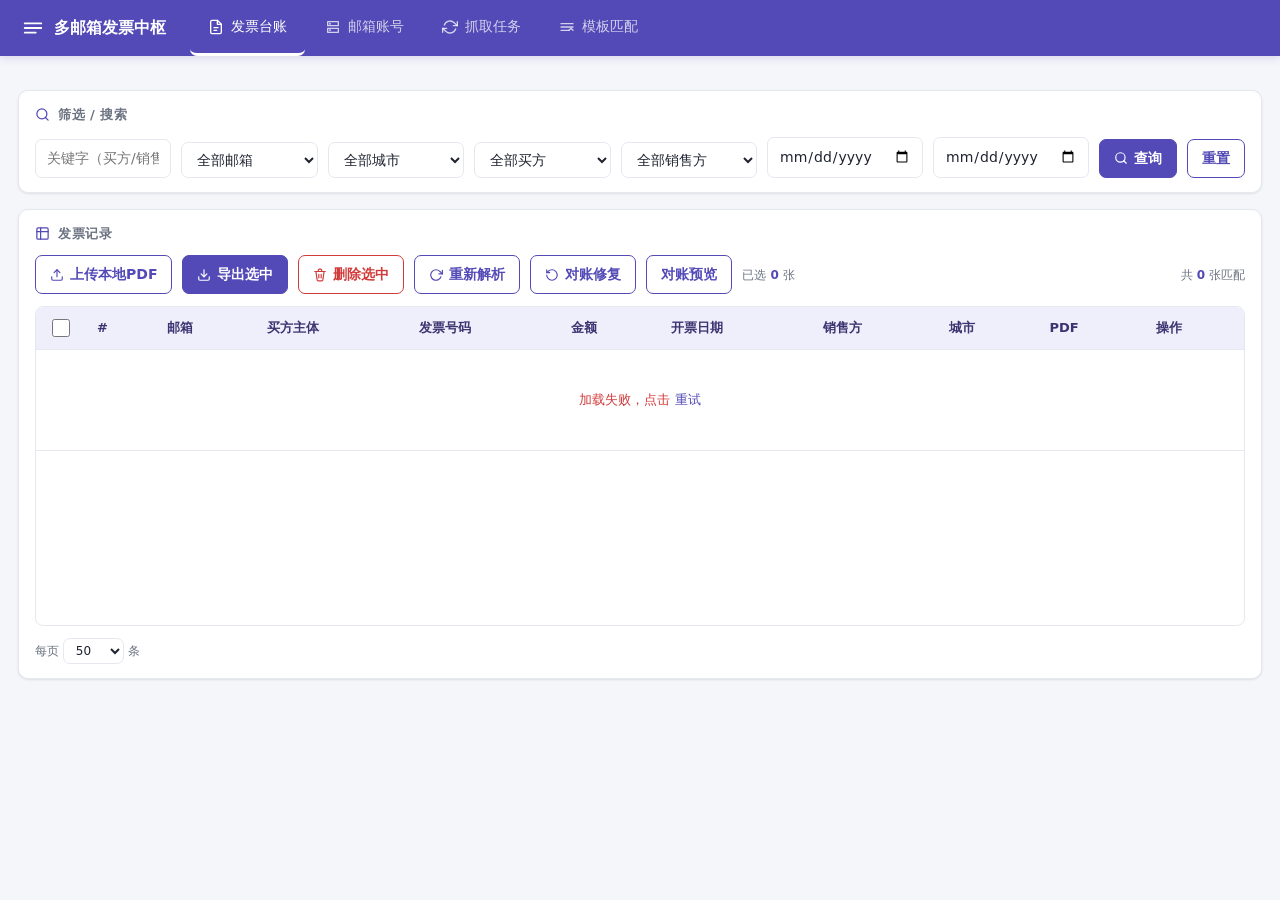
==== commit f7494b83: "fix(db): 修复日期范围筛选中文日期格式失配 bug，补全销售方筛选支持" ====
--- a/web/index.html
+++ b/web/index.html
@@ -201,6 +201,7 @@
         <select id="f_account" class="grow"><option value="">全部邮箱</option></select>
         <select id="f_city" class="grow"><option value="">全部城市</option></select>
         <select id="f_buyer" class="grow"><option value="">全部买方</option></select>
+        <select id="f_seller" class="grow"><option value="">全部销售方</option></select>
         <input type="date" id="f_from" title="开始日期">
         <input type="date" id="f_to" title="结束日期">
         <button onclick="resetPageAndLoad()">
@@ -536,6 +537,31 @@
   </div>
 </div>
 
+<!-- ========== 导出选项弹窗 ========== -->
+<div class="mask" id="exportMask">
+  <div class="modal">
+    <h3>
+      <svg viewBox="0 0 24 24" fill="none" stroke="currentColor" stroke-width="2" stroke-linecap="round" stroke-linejoin="round"><path d="M21 15v4a2 2 0 0 1-2 2H5a2 2 0 0 1-2-2v-4"/><polyline points="7 10 12 15 17 10"/><line x1="12" y1="15" x2="12" y2="3"/></svg>
+      导出选项
+    </h3>
+    <label>PDF 文件夹组织方式</label>
+    <select id="exportGroupBy" class="grow" style="width:100%">
+      <option value="none">不分组（全部平铺到 pdfs/ 下）</option>
+      <option value="buyer">按购买方分文件夹</option>
+      <option value="seller">按销售方分文件夹</option>
+      <option value="seller_buyer">先销售方后买方（销售方/买方/）</option>
+      <option value="buyer_seller">先买方后销售方（买方/销售方/）</option>
+    </select>
+    <p style="color:var(--muted);font-size:12px;margin-top:8px;line-height:1.6">
+      勾选的发票 PDF 会按所选方式归入对应子文件夹；清单（csv/md/xlsx）始终放在 zip 根目录。缺失买方或销售方的发票归入「(未知)」文件夹。
+    </p>
+    <div class="acts">
+      <button class="ghost" onclick="closeExportModal()">取消</button>
+      <button onclick="confirmExport()">开始导出</button>
+    </div>
+  </div>
+</div>
+
 <script>
 /* ======================================================== 通用 */
 let editingIsUpload = false;  // 当前编辑的账号是否为本地上传虚拟账号（保护 email 不被改、跳过邮箱校验）
@@ -611,12 +637,13 @@
     account_id: document.getElementById('f_account').value,
     city: document.getElementById('f_city').value,
     buyer: document.getElementById('f_buyer').value,
+    seller: document.getElementById('f_seller').value,
     date_from: document.getElementById('f_from').value,
     date_to: document.getElementById('f_to').value,
   };
 }
 function resetFilters(){
-  ['f_keyword','f_account','f_city','f_buyer','f_from','f_to'].forEach(id=>document.getElementById(id).value='');
+  ['f_keyword','f_account','f_city','f_buyer','f_seller','f_from','f_to'].forEach(id=>document.getElementById(id).value='');
   _cachedRows = [];  // 清除缓存，强制重新加载
   _cachedTotal = 0;
   _cachedStats = null;  // 筛选重置：统计缓存一并失效，避免回退到不匹配旧筛选的快照
@@ -884,20 +911,23 @@
 
 /* ======================================================== 下拉选项 + 账号列表 */
 async function loadSelectors(){
-  const [accs, cities, buyers] = await Promise.all([
-    API('/api/accounts'), API('/api/cities'), API('/api/buyers')]);
+  const [accs, cities, buyers, sellers] = await Promise.all([
+    API('/api/accounts'), API('/api/cities'), API('/api/buyers'), API('/api/sellers')]);
   // 重写下拉框前，先记录用户当前选中的过滤器值。
   // 原因：直接 innerHTML=... 会清空 <select> 的 value（重置为第一个 option），
   // 导致抓取完成时 load() 拿到旧过滤器、loadStats() 拿到空过滤器，统计与列表不一致。
   const prevAccount = document.getElementById('f_account').value;
   const prevCity = document.getElementById('f_city').value;
   const prevBuyer = document.getElementById('f_buyer').value;
+  const prevSeller = document.getElementById('f_seller').value;
   document.getElementById('f_account').innerHTML =
     '<option value="">全部邮箱</option>' + accs.map(a=>`<option value="${a.id}">${escapeHtml(a.name)} (${escapeHtml(a.email)})</option>`).join('');
   document.getElementById('f_city').innerHTML =
     '<option value="">全部城市</option>' + cities.map(c=>`<option value="${escapeHtml(c)}">${escapeHtml(c)}</option>`).join('');
   document.getElementById('f_buyer').innerHTML =
     '<option value="">全部买方</option>' + buyers.map(b=>`<option value="${escapeHtml(b)}">${escapeHtml(b)}</option>`).join('');
+  document.getElementById('f_seller').innerHTML =
+    '<option value="">全部销售方</option>' + sellers.map(s=>`<option value="${escapeHtml(s)}">${escapeHtml(s)}</option>`).join('');
   // 恢复用户选中的过滤器值（仅当该值仍在新选项列表中存在时；已被删除的选项不恢复，避免悬空 value 触发空结果）
   if(prevAccount && accs.some(a=>String(a.id)===prevAccount)){
     document.getElementById('f_account').value = prevAccount;
@@ -907,6 +937,9 @@
   }
   if(prevBuyer && buyers.includes(prevBuyer)){
     document.getElementById('f_buyer').value = prevBuyer;
+  }
+  if(prevSeller && sellers.includes(prevSeller)){
+    document.getElementById('f_seller').value = prevSeller;
   }
   renderAccounts(accs);
   const st = await API('/api/fetch/status');
@@ -1201,11 +1234,25 @@
 }
 
 /* ======================================================== 导出 */
-async function exportSelected(){
+// 导出改为先弹窗选择文件夹组织方式，再发起后台打包任务
+let _pendingExportIds = [];
+function exportSelected(){
   const ids = Array.from(selectedIds);
   if(!ids.length){ alert('请先勾选要导出的发票（可跨页勾选）'); return; }
+  _pendingExportIds = ids;
+  document.getElementById('exportMask').classList.add('show');
+}
+function closeExportModal(){
+  document.getElementById('exportMask').classList.remove('show');
+  _pendingExportIds = [];
+}
+async function confirmExport(){
+  const ids = _pendingExportIds;
+  if(!ids.length){ closeExportModal(); return; }
+  const group_by = document.getElementById('exportGroupBy').value || 'none';
+  closeExportModal();
   showJobBar();
-  const r = await API('/api/export', {method:'POST', headers:{'Content-Type':'application/json'}, body:JSON.stringify({ids})});
+  const r = await API('/api/export', {method:'POST', headers:{'Content-Type':'application/json'}, body:JSON.stringify({ids, group_by})});
   if(!(r.ok && r.job_id)){ hideJobBar(); setExp('导出失败'); return; }
   // 后台构建 zip：轮询进度，完成后自动触发下载（不再阻塞请求线程）
   await pollJob(r.job_id,
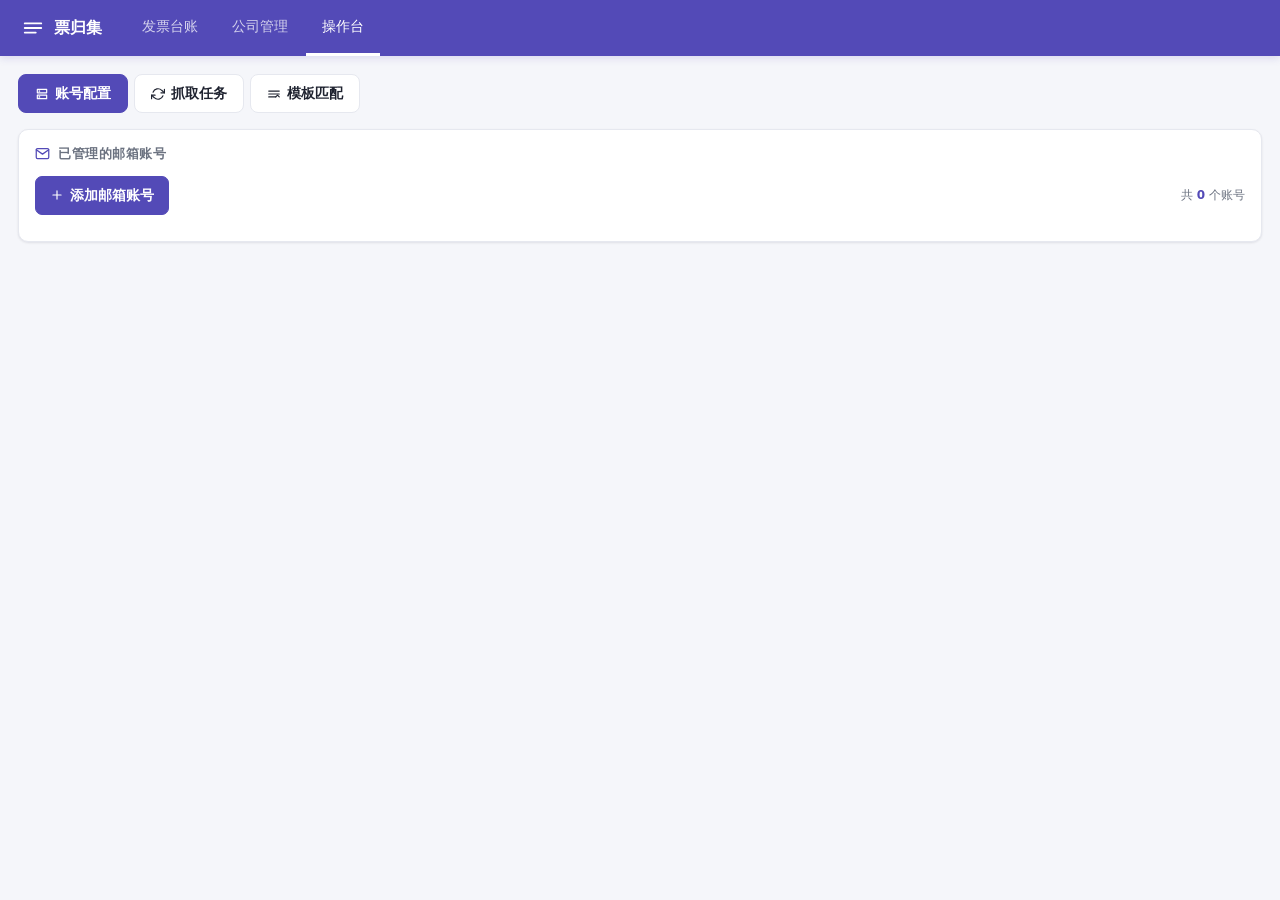
==== commit 0f237aa2: "feat: 公司归属维度 + 前端模块化拆分 + 导航统一 - 新增公司实体(companies表)+发票归属(company_id/attribution_status/attribution_re" ====
--- a/web/index.html
+++ b/web/index.html
@@ -3,157 +3,8 @@
 <head>
 <meta charset="utf-8">
 <meta name="viewport" content="width=device-width, initial-scale=1">
-<title>多邮箱发票中枢</title>
-<style>
-  :root{
-    --bg:#f5f6fa; --panel:#fff; --ink:#1f2330; --muted:#6b7280;
-    --line:#e6e8ef; --accent:#534AB7; --accent-d:#3f379a; --accent-soft:#efeefb;
-    --ok:#1f9d55; --bad:#d23b3b; --warn:#c98a00;
-    --shadow:0 1px 3px rgba(20,20,40,.06), 0 1px 2px rgba(20,20,40,.04);
-    --shadow-lg:0 10px 30px rgba(20,20,40,.12);
-  }
-  *{box-sizing:border-box}
-  body{margin:0;font-family:system-ui,-apple-system,'Microsoft YaHei',sans-serif;
-       background:var(--bg);color:var(--ink);font-size:14px;line-height:1.5}
-  button,input,select{font:inherit}
-  a{color:var(--accent);text-decoration:none}
-  a:hover{text-decoration:underline}
-
-  /* ---------- 顶栏 + Tab ---------- */
-  header{background:var(--accent);color:#fff;padding:0 22px;
-         display:flex;align-items:center;gap:24px;height:56px;
-         box-shadow:0 2px 8px rgba(83,74,183,.18)}
-  header .brand{display:flex;align-items:center;gap:10px;font-size:16px;font-weight:600;white-space:nowrap}
-  header .brand svg{width:22px;height:22px}
-  nav.tabs{display:flex;gap:2px;height:100%;align-items:stretch}
-  nav.tabs button{background:transparent;color:rgba(255,255,255,.75);border:none;
-                  padding:0 18px;cursor:pointer;font-weight:500;font-size:14px;
-                  border-bottom:3px solid transparent;transition:color .15s,border-color .15s;
-                  display:flex;align-items:center;gap:7px;min-height:44px}
-  nav.tabs button:hover{color:#fff;background:rgba(255,255,255,.06)}
-  nav.tabs button.active{color:#fff;border-bottom-color:#fff}
-  nav.tabs button svg{width:16px;height:16px}
-  header .who{margin-left:auto;font-size:12px;opacity:.85}
-
-  /* ---------- 布局 ---------- */
-  .wrap{max-width:1280px;margin:18px auto;padding:0 18px}
-  .tab-pane{display:none}
-  .tab-pane.active{display:block;animation:fade .18s ease}
-  @keyframes fade{from{opacity:0;transform:translateY(4px)}to{opacity:1;transform:none}}
-
-  /* ---------- 卡片 ---------- */
-  .cards{display:grid;grid-template-columns:repeat(auto-fit,minmax(180px,1fr));gap:12px;margin-bottom:16px}
-  .card{background:var(--panel);border:1px solid var(--line);border-radius:10px;
-         padding:14px 16px;box-shadow:var(--shadow)}
-  .card .k{color:var(--muted);font-size:12px;font-weight:500}
-  .card .v{font-size:22px;font-weight:700;margin-top:4px;color:var(--ink)}
-  .card .v small{font-size:12px;color:var(--muted);font-weight:400;display:block;margin-top:2px}
-  .card.top .v{font-size:13px;font-weight:600;line-height:1.7}
-
-  /* ---------- 面板 ---------- */
-  .panel{background:var(--panel);border:1px solid var(--line);border-radius:10px;
-          padding:14px 16px;margin-bottom:16px;box-shadow:var(--shadow)}
-  .panel h2{margin:0 0 12px;font-size:13px;color:var(--muted);font-weight:600;
-            text-transform:uppercase;letter-spacing:.5px;display:flex;align-items:center;gap:8px}
-  .panel h2 svg{width:15px;height:15px;color:var(--accent)}
-  .row{display:flex;gap:10px;flex-wrap:wrap;align-items:flex-end}
-
-  /* ---------- 表单元素 ---------- */
-  input,select{padding:8px 11px;border:1px solid var(--line);border-radius:7px;
-               background:#fff;color:var(--ink);outline:none;transition:border-color .15s,box-shadow .15s}
-  input:focus,select:focus{border-color:var(--accent);box-shadow:0 0 0 3px var(--accent-soft)}
-  button{padding:8px 14px;border:1px solid var(--accent);border-radius:7px;
-         background:var(--accent);color:#fff;cursor:pointer;font-weight:600;
-         transition:background .15s,border-color .15s,opacity .15s;
-         display:inline-flex;align-items:center;gap:6px;min-height:36px}
-  button:hover{background:var(--accent-d);border-color:var(--accent-d)}
-  button:active{transform:translateY(1px)}
-  button:disabled{opacity:.5;cursor:not-allowed}
-  button.ghost{background:#fff;color:var(--accent);border:1px solid var(--accent)}
-  button.ghost:hover{background:var(--accent-soft)}
-  button.danger{background:#fff;color:var(--bad);border:1px solid var(--bad)}
-  button.danger:hover{background:#fdeaea}
-  button.mini{padding:5px 10px;font-size:12px;min-height:28px}
-  button.icon-only{padding:6px;min-width:32px;justify-content:center}
-  button svg{width:14px;height:14px}
-  .grow{flex:1;min-width:120px}
-
-  /* ---------- 表格 ---------- */
-  .table-wrap{overflow:auto;border:1px solid var(--line);border-radius:8px;max-height:calc(100vh - 360px);min-height:320px}
-  table{width:100%;border-collapse:collapse;font-size:13px;background:#fff}
-  th,td{border-bottom:1px solid var(--line);padding:9px 12px;text-align:left;white-space:nowrap}
-  th{background:var(--accent-soft);color:#3a3470;position:sticky;top:0;z-index:1;
-     cursor:pointer;user-select:none;font-weight:600}
-  th:hover{background:#e6e4f7}
-  th.no-sort{cursor:default}
-  th.no-sort:hover{background:var(--accent-soft)}
-  tbody tr:hover{background:#faf9ff}
-  td.num{text-align:right;font-variant-numeric:tabular-nums}
-  .tag{display:inline-block;background:var(--accent-soft);color:#3a3470;
-       border-radius:20px;padding:2px 9px;font-size:12px}
-  .badge{display:inline-block;border-radius:5px;padding:2px 8px;font-size:11px;font-weight:600}
-  .badge.on{background:#e6f6ec;color:var(--ok)}
-  .badge.off{background:#fdeaea;color:var(--bad)}
-  .badge.local{background:#eaf1fb;color:var(--accent)}
-  .empty{color:var(--muted);text-align:center;padding:40px 20px;font-size:13px}
-
-  /* ---------- 分页器 ---------- */
-  .pager{display:flex;align-items:center;gap:6px;flex-wrap:wrap;margin-top:12px;justify-content:space-between}
-  .pager .left{display:flex;align-items:center;gap:10px;font-size:12px;color:var(--muted);flex-wrap:wrap}
-  .pager .pages{display:flex;gap:4px;align-items:center;flex-wrap:wrap}
-  .pager .pages button{min-width:32px;padding:5px 8px;font-size:13px}
-  .pager .pages button.active{background:var(--accent);color:#fff;border-color:var(--accent)}
-  .pager .pages button:not(.active){background:#fff;color:var(--ink);border:1px solid var(--line)}
-  .pager .pages button:not(.active):hover{background:var(--accent-soft);border-color:var(--accent)}
-  .pager select{padding:4px 8px;font-size:12px}
-
-  /* ---------- 账号列表 ---------- */
-  .acc{display:flex;align-items:center;gap:10px;padding:11px 0;border-bottom:1px solid var(--line);flex-wrap:wrap}
-  .acc:last-child{border-bottom:none}
-  .acc .meta{display:flex;flex-direction:column;gap:2px;min-width:0;flex:1}
-  .acc .nm{font-weight:600;font-size:14px}
-  .acc .em{color:var(--muted);font-size:12px}
-  .acc .btns{display:flex;gap:6px;flex-wrap:wrap}
-  .acc .stat{font-size:11px;color:var(--muted);white-space:nowrap}
-
-  /* ---------- 工具栏 ---------- */
-  .toolbar{display:flex;gap:10px;flex-wrap:wrap;align-items:center;margin-bottom:12px}
-  .pill{font-size:12px;color:var(--muted);display:inline-flex;align-items:center;gap:4px}
-  .pill b{color:var(--accent)}
-
-  /* ---------- 进度日志 ---------- */
-  #fetchLog{background:#1e1e2a;color:#d6d6e0;font-family:ui-monospace,Menlo,Consolas,monospace;
-            font-size:12px;padding:12px;border-radius:8px;max-height:380px;overflow:auto;
-            white-space:pre-wrap;line-height:1.55}
-
-  /* ---------- 弹窗 ---------- */
-  .mask{position:fixed;inset:0;background:rgba(20,20,40,.45);display:none;
-        align-items:center;justify-content:center;z-index:50;padding:20px}
-  .mask.show{display:flex;animation:fade .15s ease}
-  .modal{background:#fff;border-radius:12px;padding:20px 22px;width:min(580px,100%);
-         max-height:90vh;overflow:auto;box-shadow:var(--shadow-lg)}
-  .modal h3{margin:0 0 14px;font-size:16px;display:flex;align-items:center;gap:8px}
-  .modal h3 svg{width:18px;height:18px;color:var(--accent)}
-  .modal label{display:block;font-size:12px;color:var(--muted);margin:10px 0 4px;font-weight:500}
-  .modal .grid2{display:grid;grid-template-columns:1fr 1fr;gap:12px}
-  .modal .acts{display:flex;gap:10px;justify-content:flex-end;margin-top:18px}
-  .modal .msg{font-size:12px;color:var(--muted);margin-top:10px;min-height:16px}
-  @media(max-width:640px){.modal .grid2{grid-template-columns:1fr}}
-
-  .chk{width:18px;height:18px;cursor:pointer;accent-color:var(--accent);vertical-align:middle}
-  .checkbox-cell{width:36px;text-align:center}
-
-  /* ---------- 响应式 ---------- */
-  @media(max-width:768px){
-    header{padding:0 12px;gap:8px;flex-wrap:wrap;height:auto;min-height:56px}
-    header .brand{font-size:14px}
-    nav.tabs button{padding:0 10px;font-size:13px}
-    nav.tabs button span.lbl{display:none}
-    .wrap{padding:0 10px}
-    .table-wrap{max-height:calc(100vh - 420px)}
-    th,td{padding:7px 8px;font-size:12px}
-  }
-</style>
+<title>票归集 · 操作台</title>
+<link rel="stylesheet" href="common.css">
 </head>
 <body>
 
@@ -162,135 +13,32 @@
     <svg viewBox="0 0 24 24" fill="none" stroke="currentColor" stroke-width="2" stroke-linecap="round" stroke-linejoin="round">
       <path d="M3 7h18M3 12h18M3 17h12"/>
     </svg>
-    <span>多邮箱发票中枢</span>
+    <span>票归集</span>
   </div>
-  <nav class="tabs">
-    <button class="tab-btn active" data-tab="invoices">
-      <svg viewBox="0 0 24 24" fill="none" stroke="currentColor" stroke-width="2" stroke-linecap="round" stroke-linejoin="round"><path d="M14 2H6a2 2 0 0 0-2 2v16a2 2 0 0 0 2 2h12a2 2 0 0 0 2-2V8z"/><path d="M14 2v6h6"/><path d="M9 13h6M9 17h4"/></svg>
-      <span class="lbl">发票台账</span>
-    </button>
-    <button class="tab-btn" data-tab="accounts">
+  <nav id="topnav" class="topnav"></nav>
+  <span class="who" id="who"></span>
+</header>
+
+<div class="wrap">
+
+  <!-- 子 Tab：账号 / 抓取 / 匹配。这三项统一收进「操作台」，避免顶部导航重复。 -->
+  <nav class="subtabs">
+    <button class="tab-btn active" data-tab="accounts">
       <svg viewBox="0 0 24 24" fill="none" stroke="currentColor" stroke-width="2" stroke-linecap="round" stroke-linejoin="round"><path d="M4 4h16v6H4z"/><path d="M4 14h16v6H4z"/><circle cx="7.5" cy="7" r="0.5" fill="currentColor"/><circle cx="7.5" cy="17" r="0.5" fill="currentColor"/></svg>
-      <span class="lbl">邮箱账号</span>
+      账号配置
     </button>
     <button class="tab-btn" data-tab="fetch">
       <svg viewBox="0 0 24 24" fill="none" stroke="currentColor" stroke-width="2" stroke-linecap="round" stroke-linejoin="round"><polyline points="23 4 23 10 17 10"/><polyline points="1 20 1 14 7 14"/><path d="M3.51 9a9 9 0 0 1 14.85-3.36L23 10M1 14l4.64 4.36A9 9 0 0 0 20.49 15"/></svg>
-      <span class="lbl">抓取任务</span>
+      抓取任务
     </button>
     <button class="tab-btn" data-tab="match">
       <svg viewBox="0 0 24 24" fill="none" stroke="currentColor" stroke-width="2" stroke-linecap="round" stroke-linejoin="round"><path d="M3 7h18M3 12h18M3 17h12"/><path d="M21 17l-3-3-3 3"/></svg>
-      <span class="lbl">模板匹配</span>
+      模板匹配
     </button>
   </nav>
-  <span class="who" id="who"></span>
-</header>
-
-<div class="wrap">
-
-  <!-- ========== Tab 1: 发票台账 ========== -->
-  <section class="tab-pane active" id="tab-invoices">
-    <div class="cards" id="stats"></div>
-
-    <div class="panel">
-      <h2>
-        <svg viewBox="0 0 24 24" fill="none" stroke="currentColor" stroke-width="2" stroke-linecap="round" stroke-linejoin="round"><circle cx="11" cy="11" r="8"/><path d="m21 21-4.3-4.3"/></svg>
-        筛选 / 搜索
-      </h2>
-      <div class="row">
-        <input class="grow" id="f_keyword" placeholder="关键字（买方/销售方/发票号/城市）">
-        <select id="f_account" class="grow"><option value="">全部邮箱</option></select>
-        <select id="f_city" class="grow"><option value="">全部城市</option></select>
-        <select id="f_buyer" class="grow"><option value="">全部买方</option></select>
-        <select id="f_seller" class="grow"><option value="">全部销售方</option></select>
-        <input type="date" id="f_from" title="开始日期">
-        <input type="date" id="f_to" title="结束日期">
-        <button onclick="resetPageAndLoad()">
-          <svg viewBox="0 0 24 24" fill="none" stroke="currentColor" stroke-width="2" stroke-linecap="round" stroke-linejoin="round"><circle cx="11" cy="11" r="8"/><path d="m21 21-4.3-4.3"/></svg>
-          查询
-        </button>
-        <button class="ghost" onclick="resetFilters()">重置</button>
-      </div>
-    </div>
-
-    <div class="panel">
-      <h2>
-        <svg viewBox="0 0 24 24" fill="none" stroke="currentColor" stroke-width="2" stroke-linecap="round" stroke-linejoin="round"><rect x="3" y="3" width="18" height="18" rx="2"/><path d="M3 9h18M9 3v18"/></svg>
-        发票记录
-      </h2>
-      <div class="toolbar">
-        <button class="ghost" onclick="document.getElementById('fileIn').click()">
-          <svg viewBox="0 0 24 24" fill="none" stroke="currentColor" stroke-width="2" stroke-linecap="round" stroke-linejoin="round"><path d="M21 15v4a2 2 0 0 1-2 2H5a2 2 0 0 1-2-2v-4"/><polyline points="17 8 12 3 7 8"/><line x1="12" y1="3" x2="12" y2="15"/></svg>
-          上传本地PDF
-        </button>
-        <input type="file" id="fileIn" accept="application/pdf" multiple style="display:none" onchange="uploadFiles(this)">
-        <button onclick="exportSelected()">
-          <svg viewBox="0 0 24 24" fill="none" stroke="currentColor" stroke-width="2" stroke-linecap="round" stroke-linejoin="round"><path d="M21 15v4a2 2 0 0 1-2 2H5a2 2 0 0 1-2-2v-4"/><polyline points="7 10 12 15 17 10"/><line x1="12" y1="15" x2="12" y2="3"/></svg>
-          导出选中
-        </button>
-        <button class="danger ghost" onclick="deleteSelected()">
-          <svg viewBox="0 0 24 24" fill="none" stroke="currentColor" stroke-width="2" stroke-linecap="round" stroke-linejoin="round"><polyline points="3 6 5 6 21 6"/><path d="M19 6l-2 14a2 2 0 0 1-2 2H9a2 2 0 0 1-2-2L5 6"/><path d="M10 11v6M14 11v6"/><path d="M9 6V4a2 2 0 0 1 2-2h2a2 2 0 0 1 2 2v2"/></svg>
-          删除选中
-        </button>
-        <button class="ghost" onclick="reparseAll()" title="用最新解析规则重新扫描所有PDF，补全缺失字段">
-          <svg viewBox="0 0 24 24" fill="none" stroke="currentColor" stroke-width="2" stroke-linecap="round" stroke-linejoin="round"><polyline points="23 4 23 10 17 10"/><path d="M20.49 15a9 9 0 1 1-2.12-9.36L23 10"/></svg>
-          重新解析
-        </button>
-        <button class="ghost" onclick="reconcile()" title="把磁盘上已下载但未进发票表的PDF回填进库（可先预览）">
-          <svg viewBox="0 0 24 24" fill="none" stroke="currentColor" stroke-width="2" stroke-linecap="round" stroke-linejoin="round"><path d="M3 12a9 9 0 1 0 9-9 9 9 0 0 0-6.3 2.6L3 8"/><path d="M3 3v5h5"/></svg>
-          对账修复
-        </button>
-        <button class="ghost" onclick="reconcile(true)" title="仅预览会回填哪些PDF，不写库">
-          对账预览
-        </button>
-        <span class="pill">已选 <b id="selCnt">0</b> 张</span>
-        <span id="expMsg" class="pill"></span>
-        <span class="pill" style="margin-left:auto">共 <b id="totalCnt">0</b> 张匹配</span>
-      </div>
-      <!-- 后台任务进度条：上传/导出/删除/账号删除时显示，避免大批量操作界面无反馈 -->
-      <div id="jobBar" style="display:none;height:4px;background:#e5e7eb;border-radius:3px;overflow:hidden;margin:4px 0">
-        <div id="jobBarFill" style="height:100%;width:0;background:#3b82f6;transition:width .2s"></div>
-      </div>
-      <div class="table-wrap">
-        <table id="tbl">
-          <thead><tr>
-            <th class="checkbox-cell no-sort"><input type="checkbox" class="chk" id="selAll" onchange="toggleAll(this)" aria-label="全选当前页"></th>
-            <th data-k="idx" class="no-sort">#</th>
-            <th data-k="account_name">邮箱</th>
-            <th data-k="buyer">买方主体</th>
-            <th data-k="invoice_no">发票号码</th>
-            <th data-k="amount">金额</th>
-            <th data-k="invoice_date">开票日期</th>
-            <th data-k="seller">销售方</th>
-            <th data-k="city">城市</th>
-            <th class="no-sort">PDF</th>
-            <th class="no-sort">操作</th>
-          </tr></thead>
-          <tbody id="tbody"></tbody>
-        </table>
-      </div>
-      <div class="empty" id="empty" style="display:none">没有匹配的发票记录。先在「邮箱账号」Tab 添加邮箱并抓取，或用「上传本地PDF」。</div>
-
-      <!-- 分页器 -->
-      <div class="pager" id="pager">
-        <div class="left">
-          <span>每页
-            <select id="pageSizeSel" onchange="onPageSizeChange()">
-              <option value="20">20</option>
-              <option value="50" selected>50</option>
-              <option value="100">100</option>
-              <option value="200">200</option>
-            </select>
-            条
-          </span>
-          <span id="pageInfo"></span>
-        </div>
-        <div class="pages" id="pages"></div>
-      </div>
-    </div>
-  </section>
-
-  <!-- ========== Tab 2: 邮箱账号 ========== -->
-  <section class="tab-pane" id="tab-accounts">
+
+  <!-- ========== 邮箱账号 ========== -->
+  <section class="tab-pane active" id="tab-accounts">
     <div class="panel">
       <h2>
         <svg viewBox="0 0 24 24" fill="none" stroke="currentColor" stroke-width="2" stroke-linecap="round" stroke-linejoin="round"><path d="M4 4h16v16H4z" opacity="0"/><path d="M22 6l-10 7L2 6"/><rect x="2" y="4" width="20" height="16" rx="2"/></svg>
@@ -307,7 +55,7 @@
     </div>
   </section>
 
-  <!-- ========== Tab 3: 抓取任务 ========== -->
+  <!-- ========== 抓取任务 ========== -->
   <section class="tab-pane" id="tab-fetch">
     <div class="panel">
       <h2>
@@ -339,7 +87,7 @@
     </div>
   </section>
 
-  <!-- ========== Tab 4: 模板匹配 ========== -->
+  <!-- ========== 模板匹配 ========== -->
   <section class="tab-pane" id="tab-match">
     <!-- ① 上传区 -->
     <div class="panel" id="matchUploadPanel">
@@ -422,6 +170,24 @@
           <svg viewBox="0 0 24 24" fill="none" stroke="currentColor" stroke-width="2" stroke-linecap="round" stroke-linejoin="round"><path d="M21 15v4a2 2 0 0 1-2 2H5a2 2 0 0 1-2-2v-4"/><polyline points="7 10 12 15 17 10"/><line x1="12" y1="15" x2="12" y2="3"/></svg>
           下载回填文件
         </button>
+        <label style="display:inline-flex;align-items:center;gap:6px;font-size:13px;color:var(--muted)">
+          <input type="checkbox" id="matchAlsoPdf" onchange="matchTogglePdfOption()">
+          同时打包发票 PDF
+        </label>
+        <select id="matchPdfGroupBy" class="grow" style="max-width:260px;display:none">
+          <option value="none">不分组（全部平铺到 pdfs/ 下）</option>
+          <option value="buyer">按购买方分文件夹</option>
+          <option value="seller">按销售方分文件夹</option>
+          <option value="seller_buyer">先销售方后买方（销售方/买方/）</option>
+          <option value="buyer_seller">先买方后销售方（买方/销售方/）</option>
+        </select>
+        <span id="matchPdfDateRange" style="display:none;font-size:12px;color:var(--muted);align-items:center;gap:4px">
+          开票日期：
+          <input type="date" id="matchInvoiceDateFrom" style="width:140px">
+          ~
+          <input type="date" id="matchInvoiceDateTo" style="width:140px">
+          <span style="color:var(--muted);font-size:11px">（留空=不过滤，用于排除已导过的批次）</span>
+        </span>
         <button class="ghost" onclick="matchRematch()">
           <svg viewBox="0 0 24 24" fill="none" stroke="currentColor" stroke-width="2" stroke-linecap="round" stroke-linejoin="round"><polyline points="23 4 23 10 17 10"/><path d="M20.49 15a9 9 0 1 1-2.12-9.36L23 10"/></svg>
           重新匹配
@@ -463,6 +229,9 @@
         <table>
           <thead><tr>
             <th>行号</th>
+            <th>日期</th>
+            <th>商社</th>
+            <th>买方</th>
             <th>支出金额</th>
             <th>原因</th>
           </tr></thead>
@@ -537,1213 +306,7 @@
   </div>
 </div>
 
-<!-- ========== 导出选项弹窗 ========== -->
-<div class="mask" id="exportMask">
-  <div class="modal">
-    <h3>
-      <svg viewBox="0 0 24 24" fill="none" stroke="currentColor" stroke-width="2" stroke-linecap="round" stroke-linejoin="round"><path d="M21 15v4a2 2 0 0 1-2 2H5a2 2 0 0 1-2-2v-4"/><polyline points="7 10 12 15 17 10"/><line x1="12" y1="15" x2="12" y2="3"/></svg>
-      导出选项
-    </h3>
-    <label>PDF 文件夹组织方式</label>
-    <select id="exportGroupBy" class="grow" style="width:100%">
-      <option value="none">不分组（全部平铺到 pdfs/ 下）</option>
-      <option value="buyer">按购买方分文件夹</option>
-      <option value="seller">按销售方分文件夹</option>
-      <option value="seller_buyer">先销售方后买方（销售方/买方/）</option>
-      <option value="buyer_seller">先买方后销售方（买方/销售方/）</option>
-    </select>
-    <p style="color:var(--muted);font-size:12px;margin-top:8px;line-height:1.6">
-      勾选的发票 PDF 会按所选方式归入对应子文件夹；清单（csv/md/xlsx）始终放在 zip 根目录。缺失买方或销售方的发票归入「(未知)」文件夹。
-    </p>
-    <div class="acts">
-      <button class="ghost" onclick="closeExportModal()">取消</button>
-      <button onclick="confirmExport()">开始导出</button>
-    </div>
-  </div>
-</div>
-
-<script>
-/* ======================================================== 通用 */
-let editingIsUpload = false;  // 当前编辑的账号是否为本地上传虚拟账号（保护 email 不被改、跳过邮箱校验）
-
-const API = (p, opt) => fetch(p, opt).then(r => r.json());
-
-// ---- 后台任务进度（统一 删除/上传/导出/账号删除 的异步与进度 UI） ----
-function setExp(t){ const e=document.getElementById('expMsg'); if(e) e.textContent=t; }
-function showJobBar(){ const b=document.getElementById('jobBar'); if(b) b.style.display='block'; updateJobBar({done:0,total:1}); }
-function hideJobBar(){ const b=document.getElementById('jobBar'); if(b) b.style.display='none'; }
-function updateJobBar(j){
-  const f=document.getElementById('jobBarFill'); if(!f) return;
-  const t=+j.total||0, d=+j.done||0;
-  f.style.width = t>0 ? Math.min(100, Math.round(d/t*100))+'%' : '0%';
-}
-// 轮询后台任务：onProgress(job) 每次收到状态调用；onDone(job) 任务结束（含失败）调用。最多约 12 分钟。
-async function pollJob(jid, onProgress, onDone){
-  for(let k=0; k<2400; k++){
-    let j;
-    try { j = await API('/api/jobs/'+jid); }
-    catch(e){ await new Promise(r=>setTimeout(r,400)); continue; }
-    if(j.error){ j.running=false; if(onProgress) onProgress(j); if(onDone) onDone(j); return; }
-    if(onProgress) onProgress(j);
-    if(!j.running){ if(onDone) onDone(j); return; }
-    await new Promise(r=>setTimeout(r,350));
-  }
-}
-
-function fmtMoney(v){
-  const n = parseFloat(v);
-  if (isNaN(n)) return v || '';
-  return '¥' + n.toLocaleString('zh-CN', {minimumFractionDigits:2, maximumFractionDigits:2});
-}
-
-// 列表「发票文件」单元格：根据 pdf_path 后缀决定展示与行为，保证「列表所见」与「能打开」一一对应：
-//   - 无 pdf_path（仅标题兜底的发票）→ 显示"仅标题"，不提供会 404 的链接；
-//   - .ofd（电子发票官方格式，浏览器无法内嵌渲染）→ 显示"下载OFD"，服务端以附件形式下发，避免"无法加载"；
-//   - 其它（.pdf）→ 显示"查看"，新标签页渲染。
-function pdfCell(r){
-  const p = r.pdf_path || '';
-  if (!p) return '<span style="color:#bbb">仅标题</span>';
-  const isOfd = p.toLowerCase().endsWith('.ofd');
-  const label = isOfd ? '下载OFD' : '查看';
-  return `<a href="/api/pdf/${r.id}" target="_blank"${isOfd ? ' download' : ''}>${label}</a>`;
-}
-
-function stripEmpty(o){ const r={}; for(const k in o) if(o[k]!=='' && o[k]!=null) r[k]=o[k]; return r; }
-
-/* ======================================================== Tab 切换 */
-// 切回「发票台账」：先即时用缓存渲染（杜绝白屏/数据消失），再后台刷新最新数据
-function showInvoicesTab(){
-  if(_cachedRows.length > 0){
-    renderRows(_cachedRows, _cachedTotal, _loadSeq);
-  }
-  load();
-}
-document.querySelectorAll('.tab-btn').forEach(btn=>{
-  btn.addEventListener('click', ()=>{
-    document.querySelectorAll('.tab-btn').forEach(b=>b.classList.remove('active'));
-    document.querySelectorAll('.tab-pane').forEach(p=>p.classList.remove('active'));
-    btn.classList.add('active');
-    document.getElementById('tab-'+btn.dataset.tab).classList.add('active');
-    if(btn.dataset.tab==='invoices') showInvoicesTab();  // 切回台账时刷新（抓取后可能有新数据）
-    if(btn.dataset.tab==='accounts') loadAccounts();
-    if(btn.dataset.tab==='fetch') startPoll();
-  });
-});
-
-/* ======================================================== 筛选 */
-function currentFilters(){
-  return {
-    keyword: document.getElementById('f_keyword').value.trim(),
-    account_id: document.getElementById('f_account').value,
-    city: document.getElementById('f_city').value,
-    buyer: document.getElementById('f_buyer').value,
-    seller: document.getElementById('f_seller').value,
-    date_from: document.getElementById('f_from').value,
-    date_to: document.getElementById('f_to').value,
-  };
-}
-function resetFilters(){
-  ['f_keyword','f_account','f_city','f_buyer','f_seller','f_from','f_to'].forEach(id=>document.getElementById(id).value='');
-  _cachedRows = [];  // 清除缓存，强制重新加载
-  _cachedTotal = 0;
-  _cachedStats = null;  // 筛选重置：统计缓存一并失效，避免回退到不匹配旧筛选的快照
-  resetPageAndLoad();
-}
-function resetPageAndLoad(){ currentPage=1; load(); }
-
-/* ======================================================== 分页状态 */
-let currentPage = 1;
-let currentPageSize = 50;
-let totalRows = 0;
-let sortK=null, sortAsc=true;
-const selectedIds = new Set();   // 跨页勾选：保存所有已选 id
-
-function totalPages(){ return Math.max(1, Math.ceil(totalRows / currentPageSize)); }
-
-function onPageSizeChange(){
-  currentPageSize = parseInt(document.getElementById('pageSizeSel').value)||50;
-  currentPage = 1;
-  load();
-}
-
-/* ======================================================== 加载发票 */
-let _loadSeq = 0;  // 请求序号，防止异步竞争：只渲染最后一次请求的结果
-let _cachedRows = [];  // 缓存上一次成功加载的行
-let _cachedTotal = 0;  // 缓存上一次成功加载的总数
-
-// 加载发票列表。
-// 并发控制说明：不再使用「加载中跳过」标志，避免快速切换 Tab 时刷新请求被吞掉、
-// 导致切回发票页看到空白。改为 _loadSeq 竞争：每次调用都真正发起请求，
-// 只有「最后一次」请求的结果会被渲染，更早的慢请求结果自动丢弃。
-async function load(){
-  const seq = ++_loadSeq;
-
-  // 同步表头排序箭头显示
-  document.querySelectorAll('#tbl th').forEach(x=>{
-    if(x.dataset.k) x.textContent = x.textContent.replace(/[▲▼]$/,'');
-  });
-  const f = stripEmpty(currentFilters());
-  const params = new URLSearchParams(f);
-  params.set('page', currentPage);
-  params.set('page_size', currentPageSize);
-
-  const tb = document.getElementById('tbody');
-  // 仅在「没有缓存（首次/被清空）」时显示 loading，避免覆盖已有数据造成白屏
-  if(_cachedRows.length === 0){
-    tb.innerHTML = '<tr><td colspan="11" class="empty">加载中…</td></tr>';
-    document.getElementById('empty').style.display = 'none';
-  }
-
-  let data;
-  try{
-    data = await API('/api/invoices?' + params.toString());
-  }catch(e){
-    // 仅当本次仍是最近一次请求时才处理失败，避免旧请求覆盖新结果
-    if(seq === _loadSeq){
-      if(_cachedRows.length > 0){
-        renderRows(_cachedRows, _cachedTotal, seq, f);   // 有缓存则回退到缓存，绝不留白（带本次 filters，保证 loadStats 与列表一致）
-      } else {
-        tb.innerHTML = '<tr><td colspan="11" class="empty" style="color:var(--bad)">加载失败，点击 <a href="javascript:load()">重试</a></td></tr>';
-      }
-    }
-    return;
-  }
-
-  // 异步竞争：仅渲染最后一次请求的结果，更早的慢请求直接丢弃
-  if(seq !== _loadSeq) return;
-
-  const rows = data.rows || [];
-  const total = data.total || 0;
-
-  // 返回空结果但有缓存时，沿用缓存数据，避免列表突然消失
-  if(total === 0 && _cachedRows.length > 0){
-    renderRows(_cachedRows, _cachedTotal, seq, f);
-  } else {
-    _cachedRows = rows;
-    _cachedTotal = total;
-    renderRows(rows, total, seq, f);
-  }
-}
-
-// renderRows 接受可选 filters 参数，传给 loadStats。
-// 关键修复：load() 在 loadSelectors 重写下拉框前读了 currentFilters()（用户原选过滤器），
-// 但 loadStats 在 renderRows 末尾被调用时，下拉框可能已被 loadSelectors 清空 value，
-// 导致 loadStats 拿到空过滤器 → 列表用 buyer 过滤、stats 用无过滤，两者不一致。
-// 把 load() 当时读到的 filters 一路传到 loadStats，保证「列表用什么过滤，统计就用什么过滤」。
-// filters 留空时（如 showInvoicesTab 缓存渲染、deleteOne/Selected 直接调 loadStats）回退到 currentFilters()。
-function renderRows(rows, total, seq, filters){
-  const tb = document.getElementById('tbody');
-  document.getElementById('empty').style.display = rows.length ? 'none':'block';
-  totalRows = total;
-  document.getElementById('totalCnt').textContent = total;
-  document.getElementById('cnt') && (document.getElementById('cnt').textContent = total);
-
-  if(sortK){
-    rows.sort((a,b)=>{
-      let x=a[sortK], y=b[sortK];
-      if(sortK==='amount'){x=parseFloat(x)||0;y=parseFloat(y)||0;}
-      if(x<y)return sortAsc?-1:1; if(x>y)return sortAsc?1:-1; return 0;
-    });
-  }
-  const startIdx = (currentPage-1)*currentPageSize;
-  tb.innerHTML = rows.map((r,i)=>{
-    const checked = selectedIds.has(r.id) ? 'checked' : '';
-    return `
-    <tr>
-      <td class="checkbox-cell"><input type="checkbox" class="chk rowchk" data-id="${r.id}" ${checked} onchange="onRowCheck(this, ${r.id})"></td>
-      <td>${startIdx+i+1}</td>
-      <td>${r.account_name||r.account_email||''}</td>
-      <td>${r.buyer||'<span style="color:#bbb">—</span>'}</td>
-      <td>${r.invoice_no||'—'}</td>
-      <td class="num">${fmtMoney(r.amount)}</td>
-      <td>${r.invoice_date||'—'}</td>
-      <td>${r.seller||'—'}</td>
-      <td>${r.city?`<span class="tag">${r.city}</span>`:'—'}</td>
-      <td>${pdfCell(r)}</td>
-      <td><button class="mini danger ghost" onclick="deleteOne(${r.id})" title="删除">
-        <svg viewBox="0 0 24 24" fill="none" stroke="currentColor" stroke-width="2" stroke-linecap="round" stroke-linejoin="round"><polyline points="3 6 5 6 21 6"/><path d="M19 6l-2 14a2 2 0 0 1-2 2H9a2 2 0 0 1-2-2L5 6"/><path d="M10 11v6M14 11v6"/></svg>
-        删除
-      </button></td>
-    </tr>`;
-  }).join('');
-  if(sortK){
-    const th = document.querySelector(`#tbl th[data-k="${sortK}"]`);
-    if(th) th.textContent += sortAsc?'▲':'▼';
-  }
-  renderPager();
-  syncSel();
-  loadStats(filters);
-}
-
-document.querySelectorAll('#tbl th[data-k]').forEach(th=>{
-  th.onclick=()=>{
-    const k=th.dataset.k;
-    document.querySelectorAll('#tbl th').forEach(x=>{
-      if(x.dataset.k) x.textContent=x.textContent.replace(/[▲▼]$/,'');
-    });
-    if(sortK===k) sortAsc=!sortAsc; else {sortK=k;sortAsc=true;}
-    th.textContent += sortAsc?'▲':'▼';
-    load();
-  };
-});
-
-/* ======================================================== 分页器渲染 */
-function renderPager(){
-  const tp = totalPages();
-  const pi = document.getElementById('pageInfo');
-  const pages = document.getElementById('pages');
-  if(totalRows === 0){
-    pi.textContent = '';
-    pages.innerHTML = '';
-    return;
-  }
-  const from = (currentPage-1)*currentPageSize + 1;
-  const to = Math.min(currentPage*currentPageSize, totalRows);
-  pi.textContent = `第 ${from}-${to} 条 / 共 ${totalRows} 条`;
-
-  let html = '';
-  // 上一页
-  html += `<button ${currentPage<=1?'disabled':''} onclick="gotoPage(${currentPage-1})">‹</button>`;
-  // 页码：1 ... curr-1 curr curr+1 ... tp
-  const pns = pageNumbers(currentPage, tp);
-  for(const p of pns){
-    if(p==='...') html += `<span style="padding:0 4px;color:var(--muted)">…</span>`;
-    else html += `<button class="${p===currentPage?'active':''}" onclick="gotoPage(${p})">${p}</button>`;
-  }
-  // 下一页
-  html += `<button ${currentPage>=tp?'disabled':''} onclick="gotoPage(${currentPage+1})">›</button>`;
-  pages.innerHTML = html;
-}
-function pageNumbers(cur, total){
-  // 简洁分页：始终显示 1 和 total，当前页前后 1 页
-  const set = new Set([1, total, cur, cur-1, cur+1, cur-2, cur+2]);
-  const arr = [...set].filter(x=>x>=1 && x<=total).sort((a,b)=>a-b);
-  const out = [];
-  for(let i=0;i<arr.length;i++){
-    if(i>0 && arr[i]-arr[i-1]>1) out.push('...');
-    out.push(arr[i]);
-  }
-  return out;
-}
-function gotoPage(p){
-  if(p<1 || p>totalPages()) return;
-  currentPage = p;
-  // 翻页时不清除缓存，保持列表连续性
-  load();
-}
-
-/* ======================================================== 勾选（跨页） */
-function onRowCheck(box, id){
-  if(box.checked) selectedIds.add(id);
-  else selectedIds.delete(id);
-  syncSel();
-}
-function syncSel(){
-  document.getElementById('selCnt').textContent = selectedIds.size;
-  // 当前页全选状态
-  const rowChks = document.querySelectorAll('.rowchk');
-  const allBox = document.getElementById('selAll');
-  if(rowChks.length === 0){ allBox.checked = false; return; }
-  allBox.checked = Array.from(rowChks).every(c=>c.checked);
-}
-function toggleAll(box){
-  document.querySelectorAll('.rowchk').forEach(c=>{
-    c.checked = box.checked;
-    const id = parseInt(c.dataset.id);
-    if(box.checked) selectedIds.add(id); else selectedIds.delete(id);
-  });
-  syncSel();
-}
-
-/* ======================================================== 统计 */
-// 缓存 + 竞争保护：与 load() 同模式，避免抓取期间 /api/stats 请求失败或并发竞争
-// 导致统计区（发票张数/合计金额）归零。请求失败时沿用上次成功快照，绝不留白。
-let _cachedStats = null;   // 上一次成功拿到的统计快照
-let _statsSeq = 0;         // 请求序号：只渲染最后一次请求的结果，丢弃更早的慢请求
-// filters 参数：由 renderRows 透传过来（load() 当时读到的过滤器）。
-// 不传时回退到 currentFilters()（兼容 deleteOne/Selected 等直接调 loadStats 的场景）。
-// 关键修复：避免 load() 与 loadStats 在 loadSelectors 重写下拉框前后读到不同的过滤器，
-// 导致列表与统计用不同过滤器、统计数字跳变。
-async function loadStats(filters){
-  const seq = ++_statsSeq;
-  const f = filters !== undefined ? stripEmpty(filters) : stripEmpty(currentFilters());
-  let s;
-  try{
-    s = await API('/api/stats?' + new URLSearchParams(f));
-  }catch(e){
-    // 请求失败（网络/超时/500）：仍是最近一次请求且有缓存则沿用，绝不归零
-    if(seq === _statsSeq && _cachedStats){
-      renderStats(_cachedStats);
-    }
-    return;
-  }
-  // 异步竞争：仅渲染最后一次请求的结果，更早的慢请求直接丢弃
-  if(seq !== _statsSeq) return;
-  // 空结果但已有缓存时，不覆盖缓存（避免边界场景下统计被清成 0）
-  if(s.count === 0 && _cachedStats && _cachedStats.count > 0){
-    renderStats(_cachedStats);
-    return;
-  }
-  _cachedStats = s;
-  renderStats(s);
-}
-// 渲染统计卡片（供 loadStats 成功/回退缓存两处复用，保证渲染逻辑单一真相源）
-function renderStats(s){
-  let html = `
-    <div class="card"><div class="k">发票张数</div><div class="v">${s.count}</div></div>
-    <div class="card"><div class="k">合计金额</div><div class="v">${fmtMoney(s.total)}</div></div>`;
-  const top = Object.entries(s.by_buyer||{}).slice(0,3);
-  if(top.length){
-    html += `<div class="card top"><div class="k">买方 TOP 3</div><div class="v">${top.map(([k,v])=>`${escapeHtml(k)} <small>${fmtMoney(v)}</small>`).join('<br>')}</div></div>`;
-  }
-  document.getElementById('stats').innerHTML = html;
-}
-function escapeHtml(s){ return (s||'').replace(/[&<>"]/g, c=>({'&':'&amp;','<':'&lt;','>':'&gt;','"':'&quot;'}[c])); }
-
-function formatSince(s){
-  if (!s) return '最近90天';
-  var m = s.match(/^(\d{4})-(\d{2})-(\d{2})~(\d{4})-(\d{2})-(\d{2})$/);
-  if (m) return m[1]+'-'+m[2]+'-'+m[3]+' ～ '+m[4]+'-'+m[5]+'-'+m[6];
-  var d = s.match(/^(\d{4})-(\d{2})-(\d{2})$/);
-  if (d) return d[1]+'-'+d[2]+'-'+d[3]+' 起';
-  return s;
-}
-
-/* ======================================================== 下拉选项 + 账号列表 */
-async function loadSelectors(){
-  const [accs, cities, buyers, sellers] = await Promise.all([
-    API('/api/accounts'), API('/api/cities'), API('/api/buyers'), API('/api/sellers')]);
-  // 重写下拉框前，先记录用户当前选中的过滤器值。
-  // 原因：直接 innerHTML=... 会清空 <select> 的 value（重置为第一个 option），
-  // 导致抓取完成时 load() 拿到旧过滤器、loadStats() 拿到空过滤器，统计与列表不一致。
-  const prevAccount = document.getElementById('f_account').value;
-  const prevCity = document.getElementById('f_city').value;
-  const prevBuyer = document.getElementById('f_buyer').value;
-  const prevSeller = document.getElementById('f_seller').value;
-  document.getElementById('f_account').innerHTML =
-    '<option value="">全部邮箱</option>' + accs.map(a=>`<option value="${a.id}">${escapeHtml(a.name)} (${escapeHtml(a.email)})</option>`).join('');
-  document.getElementById('f_city').innerHTML =
-    '<option value="">全部城市</option>' + cities.map(c=>`<option value="${escapeHtml(c)}">${escapeHtml(c)}</option>`).join('');
-  document.getElementById('f_buyer').innerHTML =
-    '<option value="">全部买方</option>' + buyers.map(b=>`<option value="${escapeHtml(b)}">${escapeHtml(b)}</option>`).join('');
-  document.getElementById('f_seller').innerHTML =
-    '<option value="">全部销售方</option>' + sellers.map(s=>`<option value="${escapeHtml(s)}">${escapeHtml(s)}</option>`).join('');
-  // 恢复用户选中的过滤器值（仅当该值仍在新选项列表中存在时；已被删除的选项不恢复，避免悬空 value 触发空结果）
-  if(prevAccount && accs.some(a=>String(a.id)===prevAccount)){
-    document.getElementById('f_account').value = prevAccount;
-  }
-  if(prevCity && cities.includes(prevCity)){
-    document.getElementById('f_city').value = prevCity;
-  }
-  if(prevBuyer && buyers.includes(prevBuyer)){
-    document.getElementById('f_buyer').value = prevBuyer;
-  }
-  if(prevSeller && sellers.includes(prevSeller)){
-    document.getElementById('f_seller').value = prevSeller;
-  }
-  renderAccounts(accs);
-  const st = await API('/api/fetch/status');
-  document.getElementById('autoMin').value = Math.round((st.auto_interval||0)/60);
-  document.getElementById('autoState').innerHTML = (st.auto_interval>0)
-    ? `<b>已开启</b>（每 ${Math.round(st.auto_interval/60)} 分钟）` : '未开启';
-}
-
-async function loadAccounts(){
-  const accs = await API('/api/accounts');
-  renderAccounts(accs);
-}
-
-function renderAccounts(accs){
-  document.getElementById('accCnt').textContent = accs.length;
-  document.getElementById('acc_list').innerHTML = accs.length ? accs.map(a=>{
-    // provider==='upload' 是后端写入的本地上传虚拟账号（非邮箱），禁用邮箱专属操作（测试/抓取）
-    const isUpload = a.provider === 'upload';
-    return `
-    <div class="acc ${isUpload?'acc-local':''}">
-      <span class="badge ${a.enabled?'on':'off'}">${a.enabled?'启用':'停用'}</span>
-      ${isUpload ? '<span class="badge local">本地上传</span>' : ''}
-      <div class="meta">
-        <span class="nm">${escapeHtml(a.name)}</span>
-        <span class="em">${isUpload ? '本地文件上传入口（非邮箱）' : escapeHtml(a.email) + ' · ' + escapeHtml(a.imap_host||'—') + ':' + (a.imap_port||'')}</span>
-      </div>
-      <span class="stat">最近抓取 ${escapeHtml(a.last_fetch||'从未')}</span>
-        <span class="stat">${a.fetch_mode==='full'?'全量':'增量'} · ${a.fetch_method==='tencent_api'?'腾讯API':'IMAP'} · ${formatSince(a.default_since)}</span>
-      <span class="btns">
-        <button class="mini ghost" onclick="openEdit(${a.id})">编辑</button>
-        ${isUpload ? '' : '<button class="mini ghost" onclick="testAcc(${a.id})">测试</button>'}
-        ${isUpload ? '' : '<button class="mini" onclick="fetchAcc(${a.id})">抓取</button>'}
-        <button class="mini ghost" onclick="toggleAcc(${a.id}, ${a.enabled?0:1})">${a.enabled?'停用':'启用'}</button>
-        <button class="mini danger" onclick="delAcc(${a.id})">删除</button>
-      </span>
-    </div>`;
-  }).join('') : '<div class="empty">还没有账号，点上方「添加邮箱账号」开始。</div>';
-}
-
-/* ======================================================== 账号弹窗（添加 + 编辑 统一） */
-function openAdd(){
-  editingIsUpload = false;
-  // 恢复所有字段可编辑（编辑本地上传账号时曾被禁用，添加邮箱需全部可用）
-  ['e_email','e_host','e_port','e_ssl','e_folder','e_pass'].forEach(id=>{
-    const el = document.getElementById(id); el.disabled = false; el.style.opacity = '';
-  });
-  document.getElementById('accModalTitleText').textContent = '添加邮箱账号';
-  document.getElementById('e_id').value = '';
-  ['e_name','e_email','e_host','e_pass','e_folder'].forEach(id=>document.getElementById(id).value='');
-  document.getElementById('e_fetch_mode').value = 'incremental';
-  document.getElementById('e_fetch_method').value = 'imap';
-  document.getElementById('e_since_from').value = '';
-  document.getElementById('e_since_to').value = '';
-  document.getElementById('e_keywords').value = '';
-  document.getElementById('e_port').value='993';
-  document.getElementById('e_ssl').checked = true;
-  document.getElementById('e_pass_label_hint').textContent = '';
-  document.getElementById('e_pass_status').textContent = '';
-  document.getElementById('e_pass').placeholder = '非登录密码，是邮箱网页端生成的授权码';
-  document.getElementById('accMsg').textContent = '';
-  document.getElementById('accMask').classList.add('show');
-}
-
-async function openEdit(id){
-  const a = await API(`/api/accounts/${id}`);
-  if(!a || a.id===undefined){ alert('读取账号失败'); return; }
-  // 本地上传虚拟账号（provider==='upload'）：非邮箱，锁定 email、禁用 IMAP 配置，仅可改名称
-  editingIsUpload = a.provider === 'upload';
-  if(editingIsUpload){
-    document.getElementById('accModalTitleText').textContent = '编辑本地上传账号';
-    ['e_host','e_port','e_ssl','e_folder','e_pass'].forEach(id=>{ const el=document.getElementById(id); el.disabled=true; el.style.opacity='0.5'; });
-    const em = document.getElementById('e_email'); em.disabled = true; em.style.opacity = '0.7';
-  } else {
-    document.getElementById('accModalTitleText').textContent = '编辑邮箱账号';
-    ['e_email','e_host','e_port','e_ssl','e_folder','e_pass'].forEach(id=>{ const el=document.getElementById(id); el.disabled=false; el.style.opacity=''; });
-  }
-  document.getElementById('e_id').value = a.id;
-  document.getElementById('e_name').value = a.name||'';
-  document.getElementById('e_email').value = a.email||'';
-  document.getElementById('e_host').value = a.imap_host||'';
-  document.getElementById('e_port').value = a.imap_port||993;
-  const passInput = document.getElementById('e_pass');
-  const passStatus = document.getElementById('e_pass_status');
-  const passHint = document.getElementById('e_pass_label_hint');
-  passInput.value = '';
-  if(a.password_set){
-    passStatus.textContent = '✓ 已保存';
-    passHint.textContent = '（留空=不修改）';
-    passInput.placeholder = '••••••••••••';
-    passInput.style.letterSpacing = '2px';
-  } else {
-    passStatus.textContent = '';
-    passHint.textContent = '';
-    passInput.placeholder = '请输入 IMAP 授权码';
-    passInput.style.letterSpacing = 'normal';
-  }
-  document.getElementById('e_folder').value = a.folder||'INBOX';
-  document.getElementById('e_fetch_mode').value = a.fetch_mode || 'incremental';
-  document.getElementById('e_fetch_method').value = a.fetch_method || 'imap';
-  // 解析 default_since 回显到日期选择器
-  var ds = a.default_since || '';
-  var m = ds.match(/^(\d{4}-\d{2}-\d{2})~(\d{4}-\d{2}-\d{2})$/);
-  if (m) {
-    document.getElementById('e_since_from').value = m[1];
-    document.getElementById('e_since_to').value = m[2];
-  } else {
-    // 单日或 90d → 清空，让用户自己选
-    document.getElementById('e_since_from').value = '';
-    document.getElementById('e_since_to').value = '';
-  }
-  document.getElementById('e_keywords').value = a.keywords_override
-    ? JSON.parse(a.keywords_override).join(',') : '';
-  document.getElementById('e_ssl').checked = !!a.use_ssl;
-  document.getElementById('accMsg').textContent = a.password_set
-    ? '✅ 授权码已保存。密码框留空 = 保留原值；重新输入 = 覆盖。'
-    : '⚠️ 尚未设置授权码，请输入后保存。';
-  document.getElementById('accMask').classList.add('show');
-  if(editingIsUpload){ document.getElementById('accMsg').textContent = '本地上传账号：无需邮箱配置，仅可修改名称。'; }
-  passInput.oninput = function(){
-    if(this.value){
-      passStatus.textContent = '';
-      this.style.letterSpacing = 'normal';
-    } else if(a.password_set){
-      passStatus.textContent = '✓ 已保存';
-      this.style.letterSpacing = '2px';
-    } else {
-      passStatus.textContent = '';
-      this.style.letterSpacing = 'normal';
-    }
-  };
-}
-function closeAccModal(){
-  document.getElementById('accMask').classList.remove('show');
-  document.getElementById('e_pass_status').textContent = '';
-}
-
-async function saveAcc(){
-  const id = document.getElementById('e_id').value;
-  const body = {
-    name: document.getElementById('e_name').value.trim(),
-    email: document.getElementById('e_email').value.trim(),
-    imap_host: document.getElementById('e_host').value.trim(),
-    imap_port: parseInt(document.getElementById('e_port').value)||993,
-    password: document.getElementById('e_pass').value,
-    folder: document.getElementById('e_folder').value.trim()||'INBOX',
-    fetch_mode: document.getElementById('e_fetch_mode').value,
-    fetch_method: document.getElementById('e_fetch_method').value||'imap',
-    default_since: (() => {
-      const f = document.getElementById('e_since_from').value;
-      const t = document.getElementById('e_since_to').value;
-      if (!f && !t) return '90d';
-      if (f && t) return `${f}~${t}`;       // 闭区间 YYYY-MM-DD~YYYY-MM-DD
-      if (f) return f;                       // 仅开始日期
-      // 仅结束日期 → 从今天往前推
-      const d = new Date();
-      return d.toISOString().slice(0, 10);
-    })(),
-    keywords_override: document.getElementById('e_keywords').value.trim()
-      ? JSON.stringify(document.getElementById('e_keywords').value.split(',').map(s=>s.trim()).filter(Boolean))
-      : null,
-    use_ssl: document.getElementById('e_ssl').checked,
-    enabled: true,
-  };
-  // 本地上传账号无需 IMAP 主机；其余账号邮箱与主机必填
-  if(!editingIsUpload && (!body.email || !body.imap_host)){ alert('邮箱和 IMAP 主机必填'); return; }
-  if(editingIsUpload){ body.provider = 'upload'; }  // 防止 upsert 把 provider 刷成 NULL，导致失去本地上传标识
-  const msg = document.getElementById('accMsg');
-  msg.textContent = '保存中…';
-  try{
-    if(id){
-      const r = await API(`/api/accounts/${id}/update`, {method:'POST', headers:{'Content-Type':'application/json'}, body:JSON.stringify(body)});
-      msg.textContent = r.msg || '已保存';
-      if(r.ok){ closeAccModal(); loadAccounts(); loadSelectors(); }
-    } else {
-      const r = await API('/api/accounts', {method:'POST', headers:{'Content-Type':'application/json'}, body:JSON.stringify(body)});
-      msg.textContent = r.msg || '已添加';
-      if(r.ok){ closeAccModal(); loadAccounts(); loadSelectors(); }
-    }
-  }catch(e){ msg.textContent = '保存失败：'+e; }
-}
-
-async function toggleAcc(id, en){
-  await API(`/api/accounts/${id}/toggle`, {method:'POST', headers:{'Content-Type':'application/json'}, body:JSON.stringify({enabled:en})});
-  loadAccounts(); loadSelectors();
-}
-async function delAcc(id){
-  if(!confirm('确认删除该账号？相关发票记录会保留。')) return;
-  // 账号删除含级联目录清理，可能较久，走后台任务并轮询
-  const r = await API(`/api/accounts/${id}/delete`, {method:'POST'});
-  if(!(r.ok && r.job_id)){ alert('删除失败'); return; }
-  await pollJob(r.job_id,
-    j => { const m=document.getElementById('accMsg'); if(m) m.textContent = j.error ? ('删除失败：'+j.error) : (j.msg||'删除中…'); },
-    j => {
-      const m=document.getElementById('accMsg'); if(m) m.textContent = j.error ? ('删除失败：'+j.error) : '账号已删除';
-      loadAccounts(); loadSelectors();
-    });
-}
-async function testAcc(id){
-  const msg = document.getElementById('accMsg');
-  msg.textContent = '测试连接中…';
-  const r = await API(`/api/accounts/${id}/test`, {method:'POST'});
-  msg.textContent = r.msg || (r.ok?'连接成功':'连接失败');
-  alert(r.msg || (r.ok?'连接成功':'连接失败'));
-}
-async function fetchAcc(id){
-  await API(`/api/accounts/${id}/fetch`, {method:'POST'});
-  // 切到抓取 Tab
-  document.querySelector('.tab-btn[data-tab="fetch"]').click();
-  startPoll();
-}
-
-/* ======================================================== 抓取 */
-async function fetchAll(){
-  const since = document.getElementById('fetchSinceInput').value.trim() || null;
-  await API('/api/fetch', {method:'POST', headers:{'Content-Type':'application/json'},
-    body:JSON.stringify(since ? {since} : {})});
-  document.querySelector('.tab-btn[data-tab="fetch"]').click();
-}
-async function setAuto(){
-  const min = parseInt(document.getElementById('autoMin').value)||0;
-  const r = await API('/api/fetch/auto', {method:'POST', headers:{'Content-Type':'application/json'}, body:JSON.stringify({interval: min*60})});
-  document.getElementById('autoState').innerHTML = (r.auto_interval>0) ? `<b>已开启</b>（每 ${min} 分钟）` : '未开启';
-}
-let pollTimer=null;
-let pendingReparse = false;  // 标记：当前轮询的是「重新解析」任务（完成后自动切回台账）
-// 跟踪抓取是否真正运行过。修复 bug：原逻辑只要 running=False 就清缓存 + load()，
-// 会在两种场景误清空发票台账：
-//   1) 用户只是切到「抓取」Tab（根本没在抓取）→ running=False → 误判完成 → 清缓存；
-//   2) 点了「立即抓取」后后台线程还没来得及把 FETCH_RUNNING 设为 True（调度延迟），
-//      首次轮询 running=False → 误判完成 → 清缓存 + load()，此时抓取刚开始写库，
-//      /api/invoices 一旦失败，缓存已空，load() 的 catch 回退失效 → 台账归零。
-let _fetchWasRunning = false;
-function startPoll(){
-  if(pollTimer) clearInterval(pollTimer);
-  _fetchWasRunning = false;
-  let idleTicks = 0;  // 空闲轮询计数：抓取一直没启动时，避免无限轮询空耗
-  pollTimer = setInterval(async ()=>{
-    const st = await API('/api/fetch/status');
-    document.getElementById('fetchStatePill').innerHTML = st.running
-      ? '<b style="color:var(--warn)">抓取运行中…</b>'
-      : '<span style="color:var(--ok)">空闲</span>';
-    const logEl = document.getElementById('fetchLog');
-    if(st.log && st.log.length){
-      logEl.textContent = st.log.join('\n');
-      logEl.scrollTop = 1e9;
-    }
-    if(st.running){
-      // 抓取正在运行：标记，等它真正完成时再刷新
-      _fetchWasRunning = true;
-      idleTicks = 0;
-    } else if(_fetchWasRunning){
-      // 抓取从「运行中」→「完成」：此时才刷新列表。
-      // 关键：不清缓存！load() 成功会自动更新缓存（_cachedRows=rows），
-      // 失败则回退旧缓存（renderRows(_cachedRows,...)），绝不归零。
-      _fetchWasRunning = false;
-      clearInterval(pollTimer); pollTimer=null;
-      loadAccounts(); loadSelectors();
-      if(pendingReparse){
-        pendingReparse = false;
-        document.getElementById('expMsg').textContent = '重新解析完成，已刷新列表';
-      }
-      load();  // 抓取完成后刷新列表（不清缓存，失败时由 load() 内部回退旧数据）
-    } else {
-      // 抓取从未运行（用户只是切到抓取 Tab，或后台线程还没起来）：
-      // 不清缓存、不 load()，避免误清空台账。给后台线程几轮启动时间后停止轮询。
-      idleTicks++;
-      if(idleTicks > 5){ clearInterval(pollTimer); pollTimer=null; }
-    }
-  }, 1200);
-}
-
-/* ======================================================== 上传 PDF */
-async function uploadFiles(input){
-  const files = Array.from(input.files||[]);
-  if(!files.length) return;
-  const payload = { files: [] };
-  for(const f of files){
-    const buf = new Uint8Array(await f.arrayBuffer());
-    let bin = '';
-    const CH = 0x8000;
-    for(let p=0; p<buf.length; p+=CH){ bin += String.fromCharCode.apply(null, buf.subarray(p, p+CH)); }
-    payload.files.push({ name: f.name, b64: btoa(bin) });
-  }
-  input.value='';
-  showJobBar();
-  const r = await API('/api/upload', {method:'POST', headers:{'Content-Type':'application/json'}, body:JSON.stringify(payload)});
-  if(!(r.ok && r.job_id)){ hideJobBar(); setExp('导入失败'); return; }
-  // 后台异步导入：轮询进度，界面不冻结
-  await pollJob(r.job_id,
-    j => { updateJobBar(j); setExp(j.error ? ('导入失败：'+j.error) : (j.msg||'导入中…')); },
-    j => { hideJobBar(); setExp(j.error ? ('导入失败：'+j.error) : '导入完成'); loadSelectors(); load(); });
-}
-
-/* ======================================================== 导出 */
-// 导出改为先弹窗选择文件夹组织方式，再发起后台打包任务
-let _pendingExportIds = [];
-function exportSelected(){
-  const ids = Array.from(selectedIds);
-  if(!ids.length){ alert('请先勾选要导出的发票（可跨页勾选）'); return; }
-  _pendingExportIds = ids;
-  document.getElementById('exportMask').classList.add('show');
-}
-function closeExportModal(){
-  document.getElementById('exportMask').classList.remove('show');
-  _pendingExportIds = [];
-}
-async function confirmExport(){
-  const ids = _pendingExportIds;
-  if(!ids.length){ closeExportModal(); return; }
-  const group_by = document.getElementById('exportGroupBy').value || 'none';
-  closeExportModal();
-  showJobBar();
-  const r = await API('/api/export', {method:'POST', headers:{'Content-Type':'application/json'}, body:JSON.stringify({ids, group_by})});
-  if(!(r.ok && r.job_id)){ hideJobBar(); setExp('导出失败'); return; }
-  // 后台构建 zip：轮询进度，完成后自动触发下载（不再阻塞请求线程）
-  await pollJob(r.job_id,
-    j => { updateJobBar(j); setExp(j.error ? ('导出失败：'+j.error) : (j.msg||'打包中…')); },
-    j => {
-      hideJobBar();
-      if(j.error){ setExp('导出失败：'+j.error); return; }
-      setExp(`已导出 ${ids.length} 张`);
-      const a = document.createElement('a');
-      a.href = '/api/jobs/'+r.job_id+'/download';
-      a.download = j.result_name || '发票打包.zip';
-      a.click();
-    });
-}
-
-/* ======================================================== 删除 */
-async function deleteOne(id){
-  if(!confirm('确认删除这张发票？PDF 文件会保留在本地。')) return;
-  const r = await API(`/api/invoices/${id}/delete`, {method:'POST'});
-  if(r.ok){
-    selectedIds.delete(id);
-    load();
-    loadStats();
-  } else {
-    alert('删除失败');
-  }
-}
-
-async function deleteSelected(){
-  const ids = Array.from(selectedIds);
-  if(!ids.length){ alert('请先勾选要删除的发票（可跨页勾选）'); return; }
-  if(!confirm(`确认删除选中的 ${ids.length} 张发票？PDF 文件会保留在本地。`)) return;
-  // 后端改为后台异步删除：立即返回 job_id，前端轮询进度，避免大批量时界面卡死
-  showJobBar();
-  const r = await API('/api/invoices/delete', {method:'POST', headers:{'Content-Type':'application/json'}, body:JSON.stringify({ids})});
-  if(!(r.ok && r.job_id)){ hideJobBar(); setExp('删除失败'); return; }
-  await pollJob(r.job_id,
-    j => { updateJobBar(j); setExp(j.error ? ('删除失败：'+j.error) : (j.running ? `正在删除… ${j.done||0}/${j.total||0}` : (j.msg||'已删除'))); },
-    j => {
-      hideJobBar();
-      setExp(j.error ? ('删除失败：'+j.error) : (j.msg||'已删除'));
-      for(const id of ids) selectedIds.delete(id);
-      load(); loadStats();
-    });
-}
-
-async function reparseAll(){
-  if(!confirm('用最新的解析规则重新扫描所有已入库发票的 PDF？\n（用于补全之前没识别出来的字段，比如买方、销售方。')) return;
-  const r = await API('/api/invoices/reparse', {method:'POST'});
-  if(r.ok){
-    pendingReparse = true;  // 标记：任务完成后自动刷新台账
-    document.getElementById('expMsg').innerHTML = '正在重新解析… <a href="javascript:gotoFetchTab()" style="margin-left:6px">查看日志</a>';
-    // 留在当前 Tab，不强制切走 —— 启动轮询，完成后自动刷新列表
-    startPoll();
-  } else {
-    alert(r.msg || '启动失败');
-  }
-}
-function gotoFetchTab(){ document.querySelector('.tab-btn[data-tab="fetch"]').click(); }
-
-async function reconcile(dry){
-  const tip = dry ? '仅预览：列出会回填进库的 PDF，不写库、不动文件？' : '把磁盘上已下载但未进发票表的 PDF 回填进库？\n（删除发票后文件还在、或之前没解析成功的情况都能找回）';
-  if(!confirm(tip)) return;
-  const r = await API('/api/reconcile', {method:'POST', headers:{'Content-Type':'application/json'},
-                      body: JSON.stringify({dry_run: !!dry})});
-  if(r.ok){
-    pendingReparse = true;   // 复用轮询：任务完成后自动刷新台账
-    document.getElementById('expMsg').innerHTML = (dry?'对账预览中…':'对账修复中…') +
-      ' <a href="javascript:gotoFetchTab()" style="margin-left:6px">查看日志</a>';
-    startPoll();
-  } else {
-    alert(r.msg || '启动失败');
-  }
-}
-
-/* ======================================================== 回车查询 */
-document.getElementById('f_keyword').addEventListener('keydown', e=>{ if(e.key==='Enter') resetPageAndLoad(); });
-
-/* ======================================================== 模板匹配 Tab */
-// 状态：file_id（后端返回）、template_info（上传后概要）、result（匹配结果）、matchedSelected（勾选的回填项 row_idx -> invoice_no）
-const matchState = {
-  fileId: null,
-  templateInfo: null,
-  result: null,
-  matchedSelected: new Map(),
-};
-
-function matchSetMsg(id, text, isError){
-  const el = document.getElementById(id); if(!el) return;
-  el.textContent = text || '';
-  el.style.color = isError ? 'var(--bad)' : '';
-}
-
-// 下载标准模板（blob → a 标签触发下载）
-async function matchDownloadTemplate(){
-  matchSetMsg('matchUploadMsg', '下载中…');
-  try{
-    const r = await fetch('/api/match/template/download');
-    if(!r.ok){ matchSetMsg('matchUploadMsg', '下载失败：'+r.status, true); return; }
-    const blob = await r.blob();
-    const a = document.createElement('a');
-    a.href = URL.createObjectURL(blob);
-    const cd = r.headers.get('Content-Disposition') || '';
-    const m = cd.match(/filename\*?=(?:UTF-8'')?["']?([^"';]+)/i);
-    a.download = m ? decodeURIComponent(m[1]) : '标准模板.xlsx';
-    document.body.appendChild(a);
-    a.click();
-    document.body.removeChild(a);
-    setTimeout(()=>URL.revokeObjectURL(a.href), 1000);
-    matchSetMsg('matchUploadMsg', '已下载模板');
-  }catch(e){ matchSetMsg('matchUploadMsg', '下载失败：'+e, true); }
-}
-
-// 上传 xlsx：FileReader 读取为 DataURL，去掉前缀得到 base64
-function matchUploadFile(input){
-  const f = (input.files||[])[0];
-  if(!f) return;
-  if(!f.name.toLowerCase().endsWith('.xlsx')){
-    matchSetMsg('matchUploadMsg', '请选择 .xlsx 文件', true);
-    input.value = '';
-    return;
-  }
-  input.value = '';
-  matchSetMsg('matchUploadMsg', '上传中…');
-  const reader = new FileReader();
-  reader.onload = async () => {
-    let b64 = reader.result || '';
-    const idx = b64.indexOf(',');
-    if(idx >= 0) b64 = b64.slice(idx+1);  // 去掉 "data:...;base64," 前缀
-    try{
-      const r = await API('/api/match/upload', {
-        method:'POST', headers:{'Content-Type':'application/json'},
-        body: JSON.stringify({ b64, name: f.name })
-      });
-      if(!r.ok){ matchSetMsg('matchUploadMsg', '上传失败：'+(r.error||''), true); return; }
-      matchState.fileId = r.file_id;
-      matchState.templateInfo = r.template_info;
-      matchState.result = null;
-      matchState.matchedSelected = new Map();
-      matchSetMsg('matchUploadMsg', '上传成功：'+f.name);
-      matchRenderSummary(r.template_info);
-      matchShowConfig(r.template_info);
-    }catch(e){ matchSetMsg('matchUploadMsg', '上传失败：'+e, true); }
-  };
-  reader.onerror = () => matchSetMsg('matchUploadMsg', '读取文件失败', true);
-  reader.readAsDataURL(f);
-}
-
-// 渲染模板概要：总行数 / 已填发票号 / 待匹配 / 列映射
-function matchRenderSummary(info){
-  const total = info.total_rows || 0;
-  const existing = info.existing_invoice_no_count || 0;
-  const pending = Math.max(0, total - existing);
-  document.getElementById('matchSummaryCards').innerHTML = `
-    <div class="card"><div class="k">总行数</div><div class="v">${total}</div></div>
-    <div class="card"><div class="k">已填发票号</div><div class="v">${existing}</div></div>
-    <div class="card"><div class="k">待匹配行数</div><div class="v">${pending}</div></div>`;
-  const cols = info.columns || {};
-  const headers = info.headers || [];
-  const colName = idx => (idx==null || idx<0 || idx>=headers.length) ? '—' : headers[idx];
-  const map = [
-    ['日期列', colName(cols.date)],
-    ['商社列', colName(cols.merchant)],
-    ['买方列', colName(cols.buyer)],
-    ['金额列', colName(cols.amount)],
-    ['回填列', colName(cols.invoice_no)],
-  ];
-  document.getElementById('matchColumnMap').innerHTML = `
-    <div style="font-size:12px;color:var(--muted);margin-bottom:4px">识别到的列映射：</div>
-    <div class="row" style="gap:6px">${map.map(([k,v])=>`<span class="tag">${k}: ${escapeHtml(v)}</span>`).join('')}</div>`;
-  document.getElementById('matchSummary').style.display = 'block';
-}
-
-// 显示配置区，根据 ambiguous 决定是否显示列映射下拉
-function matchShowConfig(info){
-  document.getElementById('matchConfigPanel').style.display = 'block';
-  document.getElementById('matchPreviewPanel').style.display = 'none';
-  document.getElementById('matchUnmatchedPanel').style.display = 'none';
-  matchSetMsg('matchRunMsg', '');
-  matchSetMsg('matchColMsg', '');
-  const picker = document.getElementById('matchColumnPicker');
-  if(info && info.ambiguous){
-    picker.style.display = 'block';
-    const headers = info.headers || [];
-    const opts = headers.map((h,i)=>`<option value="${i}">${i}: ${escapeHtml(h)}</option>`).join('');
-    const cols = info.columns || {};
-    ['amount','invoice_no','date','buyer','merchant'].forEach(k=>{
-      const sel = document.getElementById('mp_'+k);
-      sel.innerHTML = opts;
-      if(cols[k]!=null) sel.value = cols[k];
-    });
-  } else {
-    picker.style.display = 'none';
-  }
-}
-
-// 确认列映射（ambiguous 场景）
-async function matchConfirmColumns(){
-  if(!matchState.fileId) return;
-  const columns_map = {
-    amount: parseInt(document.getElementById('mp_amount').value),
-    invoice_no: parseInt(document.getElementById('mp_invoice_no').value),
-    date: parseInt(document.getElementById('mp_date').value),
-    buyer: parseInt(document.getElementById('mp_buyer').value),
-    merchant: parseInt(document.getElementById('mp_merchant').value),
-  };
-  matchSetMsg('matchColMsg', '保存中…');
-  try{
-    const r = await API('/api/match/columns', {
-      method:'POST', headers:{'Content-Type':'application/json'},
-      body: JSON.stringify({ file_id: matchState.fileId, columns_map })
-    });
-    if(!r.ok){ matchSetMsg('matchColMsg', '保存失败', true); return; }
-    matchSetMsg('matchColMsg', '列映射已确认');
-  }catch(e){ matchSetMsg('matchColMsg', '保存失败：'+e, true); }
-}
-
-// 启动匹配：POST /api/match/run → 轮询 job → 加载结果
-async function matchStartRun(){
-  if(!matchState.fileId){ alert('请先上传文件'); return; }
-  const date_range_days = parseInt(document.getElementById('matchDateRange').value)||30;
-  const overwrite = document.getElementById('matchOverwrite').checked;
-  const btn = document.getElementById('matchRunBtn');
-  btn.disabled = true;
-  matchSetMsg('matchRunMsg', '启动中…');
-  document.getElementById('matchJobBar').style.display = 'block';
-  document.getElementById('matchJobBarFill').style.width = '0%';
-  try{
-    const r = await API('/api/match/run', {
-      method:'POST', headers:{'Content-Type':'application/json'},
-      body: JSON.stringify({ file_id: matchState.fileId, date_range_days, overwrite })
-    });
-    if(!r.ok || !r.job_id){
-      btn.disabled = false;
-      document.getElementById('matchJobBar').style.display = 'none';
-      matchSetMsg('matchRunMsg', '启动失败', true);
-      return;
-    }
-    matchSetMsg('matchRunMsg', '匹配进行中…');
-    await pollJob(r.job_id,
-      j => {
-        const t = +j.total||0, d = +j.done||0;
-        const pct = t>0 ? Math.min(100, Math.round(d/t*100)) : 0;
-        document.getElementById('matchJobBarFill').style.width = pct+'%';
-        matchSetMsg('matchRunMsg', j.error ? ('失败：'+j.error) : (j.msg || `进行中 ${d}/${t}`));
-      },
-      async j => {
-        btn.disabled = false;
-        if(j.error){
-          document.getElementById('matchJobBar').style.display = 'none';
-          matchSetMsg('matchRunMsg', '失败：'+j.error, true);
-          return;
-        }
-        document.getElementById('matchJobBarFill').style.width = '100%';
-        matchSetMsg('matchRunMsg', '匹配完成，加载结果…');
-        await matchLoadResult();
-      });
-  }catch(e){
-    btn.disabled = false;
-    document.getElementById('matchJobBar').style.display = 'none';
-    matchSetMsg('matchRunMsg', '错误：'+e, true);
-  }
-}
-
-// 加载匹配结果
-async function matchLoadResult(){
-  if(!matchState.fileId) return;
-  try{
-    const r = await API('/api/match/result/'+matchState.fileId);
-    matchState.result = r;
-    matchRenderResult(r);
-  }catch(e){
-    matchSetMsg('matchRunMsg', '加载结果失败：'+e, true);
-  }
-}
-
-// 渲染结果表格 + 统计栏 + 未匹配清单
-function matchRenderResult(r){
-  document.getElementById('matchConfigPanel').style.display = 'none';
-  document.getElementById('matchPreviewPanel').style.display = 'block';
-  const stats = r.stats || {};
-  document.getElementById('matchStats').innerHTML = `
-    <div class="card"><div class="k">已匹配</div><div class="v" style="color:var(--ok)">${stats.matched||0}</div></div>
-    <div class="card"><div class="k">凑票组</div><div class="v" style="color:var(--warn)">${stats.many_to_one_groups||0}</div></div>
-    <div class="card"><div class="k">未匹配</div><div class="v" style="color:var(--bad)">${stats.unmatched||0}</div></div>
-    <div class="card"><div class="k">跳过</div><div class="v" style="color:var(--muted)">${stats.skipped||0}</div></div>`;
-
-  const matched = r.matched || [];
-  const unmatched = r.unmatched || [];
-  const skipped = r.skipped || [];
-
-  // 空发票库提示：全部未匹配，或所有未匹配原因都是「无候选」
-  const emptyBanner = document.getElementById('matchEmptyBanner');
-  const showEmptyHint = (stats.matched === 0 && stats.unmatched > 0)
-    || (unmatched.length > 0 && unmatched.every(u => (u.reason || '') === '无候选'));
-  if (showEmptyHint) {
-    emptyBanner.innerHTML = '<div style="background:#fdf6e3;border:1px solid #f0d882;color:#8a6d3b;padding:10px 15px;border-radius:6px;margin:10px 0;">未匹配到任何发票，请确认发票库中是否有对应买方的发票。可前往「发票管理」标签页抓取发票后再试。</div>';
-  } else {
-    emptyBanner.innerHTML = '';
-  }
-
-  // 默认勾选所有 matched
-  matchState.matchedSelected = new Map();
-  for(const m of matched){
-    matchState.matchedSelected.set(m.row_idx, m.invoice_no);
-  }
-
-  const matchedByRow = new Map();
-  for(const m of matched) matchedByRow.set(m.row_idx, m);
-  const unmatchedByRow = new Map();
-  for(const u of unmatched) unmatchedByRow.set(u.row_idx, u);
-  const skippedByRow = new Map();
-  for(const s of skipped) skippedByRow.set(s.row_idx, s);
-
-  // 以模板行为主轴，附加未在模板行的结果
-  const templateRows = (matchState.templateInfo && matchState.templateInfo.rows) || [];
-  const allRows = [];
-  const seenRow = new Set();
-  for(const tr of templateRows){
-    seenRow.add(tr.row_idx);
-    allRows.push({
-      row_idx: tr.row_idx,
-      date: tr.date, merchant: tr.merchant, buyer: tr.buyer, amount: tr.amount,
-      matched: matchedByRow.get(tr.row_idx),
-      unmatched: unmatchedByRow.get(tr.row_idx),
-      skipped: skippedByRow.get(tr.row_idx),
-    });
-  }
-  for(const m of matched){
-    if(!seenRow.has(m.row_idx)){
-      seenRow.add(m.row_idx);
-      allRows.push({ row_idx: m.row_idx, date:'', merchant:'', buyer:'', amount: m.amount, matched: m });
-    }
-  }
-  for(const u of unmatched){
-    if(!seenRow.has(u.row_idx)){
-      seenRow.add(u.row_idx);
-      allRows.push({ row_idx: u.row_idx, date:'', merchant:'', buyer:'', amount: u.amount, unmatched: u });
-    }
-  }
-  for(const s of skipped){
-    if(!seenRow.has(s.row_idx)){
-      seenRow.add(s.row_idx);
-      allRows.push({ row_idx: s.row_idx, date:'', merchant:'', buyer:'', amount:'', skipped: s });
-    }
-  }
-  allRows.sort((a,b)=>a.row_idx-b.row_idx);
-
-  const tbody = document.getElementById('matchTbody');
-  tbody.innerHTML = allRows.map(row=>{
-    let bg = '', status = '', invoiceNo = '', matchType = '', checkable = false, checked = false;
-    if(row.matched){
-      checkable = true;
-      checked = matchState.matchedSelected.has(row.row_idx);
-      const mt = row.matched.match_type;
-      if(mt === 'one_to_one'){
-        bg = 'background:#e6f6ec'; status = '已匹配'; matchType = '一对一';
-      } else if(mt === 'many_to_one'){
-        bg = 'background:#fdf6e3'; status = '已匹配(凑票)'; matchType = '多对一';
-      } else {
-        bg = 'background:#e6f6ec'; status = '已匹配'; matchType = mt || '';
-      }
-      invoiceNo = row.matched.invoice_no || '';
-    } else if(row.unmatched){
-      bg = 'background:#fdeaea'; status = '未匹配'; matchType = row.unmatched.reason || '';
-    } else if(row.skipped){
-      bg = 'background:#f1f2f5'; status = '跳过'; matchType = row.skipped.reason || '';
-    } else {
-      bg = 'background:#fdeaea'; status = '未匹配'; matchType = '无候选';
-    }
-    const chk = checkable
-      ? `<input type="checkbox" class="chk mchk" data-row="${row.row_idx}" ${checked?'checked':''} onchange="matchToggleRow(this, ${row.row_idx})">`
-      : '<span style="color:#bbb">—</span>';
-    return `<tr style="${bg}">
-      <td class="checkbox-cell">${chk}</td>
-      <td>${row.row_idx}</td>
-      <td>${escapeHtml(row.date||'')}</td>
-      <td>${escapeHtml(row.merchant||'')}</td>
-      <td>${escapeHtml(row.buyer||'')}</td>
-      <td class="num">${fmtMoney(row.amount)}</td>
-      <td>${status}</td>
-      <td>${escapeHtml(invoiceNo)}</td>
-      <td>${escapeHtml(matchType)}</td>
-    </tr>`;
-  }).join('');
-
-  // 未匹配清单
-  if(unmatched.length){
-    document.getElementById('matchUnmatchedPanel').style.display = 'block';
-    document.getElementById('matchUnmatchedCnt').textContent = `共 ${unmatched.length} 条`;
-    document.getElementById('matchUnmatchedTbody').innerHTML = unmatched.map(u=>
-      `<tr><td>${u.row_idx}</td><td class="num">${fmtMoney(u.amount)}</td><td>${escapeHtml(u.reason||'')}</td></tr>`).join('');
-  } else {
-    document.getElementById('matchUnmatchedPanel').style.display = 'none';
-  }
-  document.getElementById('matchJobBar').style.display = 'none';
-  matchSetMsg('matchRunMsg', '');
-}
-
-// 勾选/取消某条匹配
-function matchToggleRow(box, rowIdx){
-  if(box.checked){
-    const m = matchState.result.matched.find(x=>x.row_idx===rowIdx);
-    if(m) matchState.matchedSelected.set(rowIdx, m.invoice_no);
-  } else {
-    matchState.matchedSelected.delete(rowIdx);
-  }
-}
-
-// 下载回填文件：POST /api/match/export → 轮询 job → 下载
-async function matchDownloadExport(){
-  if(!matchState.fileId){ alert('请先完成匹配'); return; }
-  const confirmed = [];
-  for(const [row_idx, invoice_no] of matchState.matchedSelected.entries()){
-    confirmed.push({ row_idx, invoice_no });
-  }
-  if(!confirmed.length){ alert('请至少勾选一条匹配项用于回填'); return; }
-  matchSetMsg('matchExportMsg', '生成中…');
-  try{
-    const r = await API('/api/match/export', {
-      method:'POST', headers:{'Content-Type':'application/json'},
-      body: JSON.stringify({ file_id: matchState.fileId, confirmed_matched: confirmed })
-    });
-    if(!r.ok || !r.job_id){ matchSetMsg('matchExportMsg', '启动失败', true); return; }
-    await pollJob(r.job_id,
-      j => matchSetMsg('matchExportMsg', j.error ? ('失败：'+j.error) : (j.msg||'生成中…')),
-      async j => {
-        if(j.error){ matchSetMsg('matchExportMsg', '失败：'+j.error, true); return; }
-        matchSetMsg('matchExportMsg', '生成完成，下载中…');
-        const resp = await fetch('/api/jobs/'+r.job_id+'/download');
-        if(!resp.ok){ matchSetMsg('matchExportMsg', '下载失败', true); return; }
-        const blob = await resp.blob();
-        const a = document.createElement('a');
-        a.href = URL.createObjectURL(blob);
-        const cd = resp.headers.get('Content-Disposition') || '';
-        // 优先取 filename*=UTF-8''（百分号编码，支持中文），再退回 filename=
-        let dlName = '回填文件.xlsx';
-        const mStar = cd.match(/filename\*=UTF-8''([^";]+)/i);
-        const mPlain = cd.match(/filename=["']?([^"';]+)/i);
-        if(mStar){
-          try{ dlName = decodeURIComponent(mStar[1]); }
-          catch(e){ dlName = mStar[1]; }
-        } else if(mPlain){
-          dlName = mPlain[1];
-        }
-        a.download = dlName;
-        document.body.appendChild(a);
-        a.click();
-        document.body.removeChild(a);
-        setTimeout(()=>URL.revokeObjectURL(a.href), 1000);
-        matchSetMsg('matchExportMsg', '已下载');
-      });
-  }catch(e){ matchSetMsg('matchExportMsg', '错误：'+e, true); }
-}
-
-// 重新匹配：回到配置区
-function matchRematch(){
-  document.getElementById('matchPreviewPanel').style.display = 'none';
-  document.getElementById('matchUnmatchedPanel').style.display = 'none';
-  document.getElementById('matchConfigPanel').style.display = 'block';
-  document.getElementById('matchJobBar').style.display = 'none';
-  matchSetMsg('matchRunMsg', '');
-  matchSetMsg('matchExportMsg', '');
-}
-
-// 导出未匹配清单：前端生成 CSV（带 UTF-8 BOM，Excel 可直接打开中文）
-function matchExportUnmatched(){
-  const r = matchState.result;
-  if(!r || !r.unmatched || !r.unmatched.length){ alert('没有未匹配行'); return; }
-  const rows = [['行号','支出金额','原因']];
-  for(const u of r.unmatched){
-    rows.push([u.row_idx, u.amount||'', u.reason||'']);
-  }
-  const csv = rows.map(row => row.map(cell => {
-    const s = String(cell);
-    return /[",\n]/.test(s) ? '"'+s.replace(/"/g,'""')+'"' : s;
-  }).join(',')).join('\n');
-  // BOM 让 Excel 正确识别 UTF-8 中文
-  const blob = new Blob(['\ufeff'+csv], {type:'text/csv;charset=utf-8'});
-  const a = document.createElement('a');
-  a.href = URL.createObjectURL(blob);
-  a.download = '未匹配清单.csv';
-  document.body.appendChild(a);
-  a.click();
-  document.body.removeChild(a);
-  setTimeout(()=>URL.revokeObjectURL(a.href), 1000);
-}
-
-/* ======================================================== 启动 */
-loadSelectors();
-load();
-</script>
+<script src="common.js"></script>
+<script src="index.js"></script>
 </body>
 </html>
--- a/web/common.css
+++ b/web/common.css
@@ -0,0 +1,176 @@
+/* ======================================================== 票归集 · 公共样式（所有页面共享） */
+:root{
+  --bg:#f5f6fa; --panel:#fff; --ink:#1f2330; --muted:#6b7280;
+  --line:#e6e8ef; --accent:#534AB7; --accent-d:#3f379a; --accent-soft:#efeefb;
+  --ok:#1f9d55; --bad:#d23b3b; --warn:#c98a00;
+  --shadow:0 1px 3px rgba(20,20,40,.06), 0 1px 2px rgba(20,20,40,.04);
+  --shadow-lg:0 10px 30px rgba(20,20,40,.12);
+}
+*{box-sizing:border-box}
+body{margin:0;font-family:system-ui,-apple-system,'Microsoft YaHei',sans-serif;
+     background:var(--bg);color:var(--ink);font-size:14px;line-height:1.5}
+button,input,select{font:inherit}
+a{color:var(--accent);text-decoration:none}
+a:hover{text-decoration:underline}
+
+/* ---------- 顶栏（独立页 + index 共用） ---------- */
+header, .topbar{background:var(--accent);color:#fff;padding:0 22px;
+     display:flex;align-items:center;gap:24px;height:56px;
+     box-shadow:0 2px 8px rgba(83,74,183,.18)}
+header .brand, .topbar .brand{display:flex;align-items:center;gap:10px;font-size:16px;font-weight:600;white-space:nowrap}
+header .brand svg, .topbar .brand svg{width:22px;height:22px}
+nav.tabs{display:flex;gap:2px;height:100%;align-items:stretch}
+nav.tabs button{background:transparent;color:rgba(255,255,255,.75);border:none;
+                padding:0 18px;cursor:pointer;font-weight:500;font-size:14px;
+                border-bottom:3px solid transparent;transition:color .15s,border-color .15s;
+                display:flex;align-items:center;gap:7px;min-height:44px}
+nav.tabs button:hover{color:#fff;background:rgba(255,255,255,.06)}
+nav.tabs button.active{color:#fff;border-bottom-color:#fff}
+nav.tabs button svg{width:16px;height:16px}
+/* 独立页导航（链接式，支持跨页跳转） */
+.topnav{display:flex;gap:2px;height:100%;align-items:stretch}
+.topnav .nav-link{display:flex;align-items:center;gap:7px;min-height:44px;padding:0 16px;
+                  color:rgba(255,255,255,.75);text-decoration:none;font-weight:500;font-size:14px;
+                  border-bottom:3px solid transparent;transition:color .15s,border-color .15s}
+.topnav .nav-link:hover{color:#fff;background:rgba(255,255,255,.06)}
+.topnav .nav-link.active{color:#fff;border-bottom-color:#fff}
+header .who, .topbar .who{margin-left:auto;font-size:12px;opacity:.85}
+
+/* ---------- 子 Tab（index.html 内的 账号/抓取/匹配 切换，链接式导航之外） ---------- */
+.subtabs{display:flex;gap:6px;margin:0 0 16px;flex-wrap:wrap}
+.subtabs .tab-btn{background:#fff;color:var(--ink);border:1px solid var(--line);border-radius:8px;
+                 padding:8px 16px;cursor:pointer;font-weight:600;font-size:14px;transition:background .15s,border-color .15s,color .15s;
+                 display:inline-flex;align-items:center;gap:6px;min-height:36px}
+.subtabs .tab-btn:hover{background:var(--accent-soft)}
+.subtabs .tab-btn.active{background:var(--accent);color:#fff;border-color:var(--accent)}
+
+/* ---------- 布局 ---------- */
+.wrap{max-width:1280px;margin:18px auto;padding:0 18px}
+.tab-pane{display:none}
+.tab-pane.active{display:block;animation:fade .18s ease}
+@keyframes fade{from{opacity:0;transform:translateY(4px)}to{opacity:1;transform:none}}
+
+/* ---------- 卡片 ---------- */
+.cards{display:grid;grid-template-columns:repeat(auto-fit,minmax(180px,1fr));gap:12px;margin-bottom:16px}
+.card{background:var(--panel);border:1px solid var(--line);border-radius:10px;
+       padding:14px 16px;box-shadow:var(--shadow)}
+.card .k{color:var(--muted);font-size:12px;font-weight:500}
+.card .v{font-size:22px;font-weight:700;margin-top:4px;color:var(--ink)}
+.card .v small{font-size:12px;color:var(--muted);font-weight:400;display:block;margin-top:2px}
+.card.top .v{font-size:13px;font-weight:600;line-height:1.7}
+
+/* ---------- 面板 ---------- */
+.panel{background:var(--panel);border:1px solid var(--line);border-radius:10px;
+        padding:14px 16px;margin-bottom:16px;box-shadow:var(--shadow)}
+.panel h2{margin:0 0 12px;font-size:13px;color:var(--muted);font-weight:600;
+          text-transform:uppercase;letter-spacing:.5px;display:flex;align-items:center;gap:8px}
+.panel h2 svg{width:15px;height:15px;color:var(--accent)}
+.row{display:flex;gap:10px;flex-wrap:wrap;align-items:flex-end}
+
+/* ---------- 表单元素 ---------- */
+input,select{padding:8px 11px;border:1px solid var(--line);border-radius:7px;
+             background:#fff;color:var(--ink);outline:none;transition:border-color .15s,box-shadow .15s}
+input:focus,select:focus{border-color:var(--accent);box-shadow:0 0 0 3px var(--accent-soft)}
+button{padding:8px 14px;border:1px solid var(--accent);border-radius:7px;
+       background:var(--accent);color:#fff;cursor:pointer;font-weight:600;
+       transition:background .15s,border-color .15s,opacity .15s;
+       display:inline-flex;align-items:center;gap:6px;min-height:36px}
+button:hover{background:var(--accent-d);border-color:var(--accent-d)}
+button:active{transform:translateY(1px)}
+button:disabled{opacity:.5;cursor:not-allowed}
+button.ghost{background:#fff;color:var(--accent);border:1px solid var(--accent)}
+button.ghost:hover{background:var(--accent-soft)}
+button.danger{background:#fff;color:var(--bad);border:1px solid var(--bad)}
+button.danger:hover{background:#fdeaea}
+button.mini{padding:5px 10px;font-size:12px;min-height:28px}
+button.icon-only{padding:6px;min-width:32px;justify-content:center}
+button svg{width:14px;height:14px}
+.grow{flex:1;min-width:120px}
+
+/* ---------- 表格 ---------- */
+.table-wrap{overflow:auto;border:1px solid var(--line);border-radius:8px;max-height:calc(100vh - 360px);min-height:320px}
+/* embedded 模式（公司页内嵌发票台账）：表格自然撑开，不要内部滚动条，高度由 iframe 自适应 */
+body.embedded .table-wrap{max-height:none;overflow:visible;min-height:0}
+body.embedded .wrap{padding-bottom:8px}
+table{width:100%;border-collapse:collapse;font-size:13px;background:#fff}
+th,td{border-bottom:1px solid var(--line);padding:9px 12px;text-align:left;white-space:nowrap}
+th{background:var(--accent-soft);color:#3a3470;position:sticky;top:0;z-index:1;
+   cursor:pointer;user-select:none;font-weight:600}
+th:hover{background:#e6e4f7}
+th.no-sort{cursor:default}
+th.no-sort:hover{background:var(--accent-soft)}
+tbody tr:hover{background:#faf9ff}
+td.num{text-align:right;font-variant-numeric:tabular-nums}
+.tag{display:inline-block;background:var(--accent-soft);color:#3a3470;
+     border-radius:20px;padding:2px 9px;font-size:12px}
+.badge{display:inline-block;border-radius:5px;padding:2px 8px;font-size:11px;font-weight:600}
+.badge.on{background:#e6f6ec;color:var(--ok)}
+.badge.off{background:#fdeaea;color:var(--bad)}
+.badge.local{background:#eaf1fb;color:var(--accent)}
+.empty{color:var(--muted);text-align:center;padding:40px 20px;font-size:13px}
+
+/* ---------- 分页器 ---------- */
+.pager{display:flex;align-items:center;gap:6px;flex-wrap:wrap;margin-top:12px;justify-content:space-between}
+.pager .left{display:flex;align-items:center;gap:10px;font-size:12px;color:var(--muted);flex-wrap:wrap}
+.pager .pages{display:flex;gap:4px;align-items:center;flex-wrap:wrap}
+.pager .pages button{min-width:32px;padding:5px 8px;font-size:13px}
+.pager .pages button.active{background:var(--accent);color:#fff;border-color:var(--accent)}
+.pager .pages button:not(.active){background:#fff;color:var(--ink);border:1px solid var(--line)}
+.pager .pages button:not(.active):hover{background:var(--accent-soft);border-color:var(--accent)}
+.pager select{padding:4px 8px;font-size:12px}
+
+/* ---------- 账号列表 ---------- */
+.acc{display:flex;align-items:center;gap:10px;padding:11px 0;border-bottom:1px solid var(--line);flex-wrap:wrap}
+.acc:last-child{border-bottom:none}
+.acc .meta{display:flex;flex-direction:column;gap:2px;min-width:0;flex:1}
+.acc .nm{font-weight:600;font-size:14px}
+.acc .em{color:var(--muted);font-size:12px}
+.acc .btns{display:flex;gap:6px;flex-wrap:wrap}
+.acc .stat{font-size:11px;color:var(--muted);white-space:nowrap}
+
+/* ---------- 工具栏 ---------- */
+.toolbar{display:flex;gap:10px;flex-wrap:wrap;align-items:center;margin-bottom:12px}
+.pill{font-size:12px;color:var(--muted);display:inline-flex;align-items:center;gap:4px}
+.pill b{color:var(--accent)}
+
+/* ---------- 进度日志 ---------- */
+#fetchLog{background:#1e1e2a;color:#d6d6e0;font-family:ui-monospace,Menlo,Consolas,monospace;
+          font-size:12px;padding:12px;border-radius:8px;max-height:380px;overflow:auto;
+          white-space:pre-wrap;line-height:1.55}
+
+/* ---------- 弹窗 ---------- */
+.mask{position:fixed;inset:0;background:rgba(20,20,40,.45);display:none;
+      align-items:center;justify-content:center;z-index:50;padding:20px}
+.mask.show{display:flex;animation:fade .15s ease}
+.modal{background:#fff;border-radius:12px;padding:20px 22px;width:min(580px,100%);
+       max-height:90vh;overflow:auto;box-shadow:var(--shadow-lg)}
+.modal h3{margin:0 0 14px;font-size:16px;display:flex;align-items:center;gap:8px}
+.modal h3 svg{width:18px;height:18px;color:var(--accent)}
+.modal label{display:block;font-size:12px;color:var(--muted);margin:10px 0 4px;font-weight:500}
+.modal .grid2{display:grid;grid-template-columns:1fr 1fr;gap:12px}
+.modal .acts{display:flex;gap:10px;justify-content:flex-end;margin-top:18px}
+.modal .msg{font-size:12px;color:var(--muted);margin-top:10px;min-height:16px}
+@media(max-width:640px){.modal .grid2{grid-template-columns:1fr}}
+
+.chk{width:18px;height:18px;cursor:pointer;accent-color:var(--accent);vertical-align:middle}
+.checkbox-cell{width:36px;text-align:center}
+
+/* ---------- 面包屑（公司→发票 上下文） ---------- */
+.crumb{display:flex;align-items:center;gap:8px;flex-wrap:wrap;margin-bottom:12px;
+       font-size:13px;color:var(--muted)}
+.crumb a{font-weight:500}
+.crumb .sep{opacity:.5}
+.crumb .cur{color:var(--ink);font-weight:600}
+.crumb .tag-co{background:var(--accent-soft);color:#3a3470;border-radius:20px;padding:3px 10px;font-weight:600}
+
+/* ---------- 响应式 ---------- */
+@media(max-width:768px){
+  header, .topbar{padding:0 12px;gap:8px;flex-wrap:wrap;height:auto;min-height:56px}
+  header .brand, .topbar .brand{font-size:14px}
+  nav.tabs button{padding:0 10px;font-size:13px}
+  nav.tabs button span.lbl{display:none}
+  .topnav .nav-link{padding:0 10px;font-size:13px}
+  .wrap{padding:0 10px}
+  .table-wrap{max-height:calc(100vh - 420px)}
+  th,td{padding:7px 8px;font-size:12px}
+}
